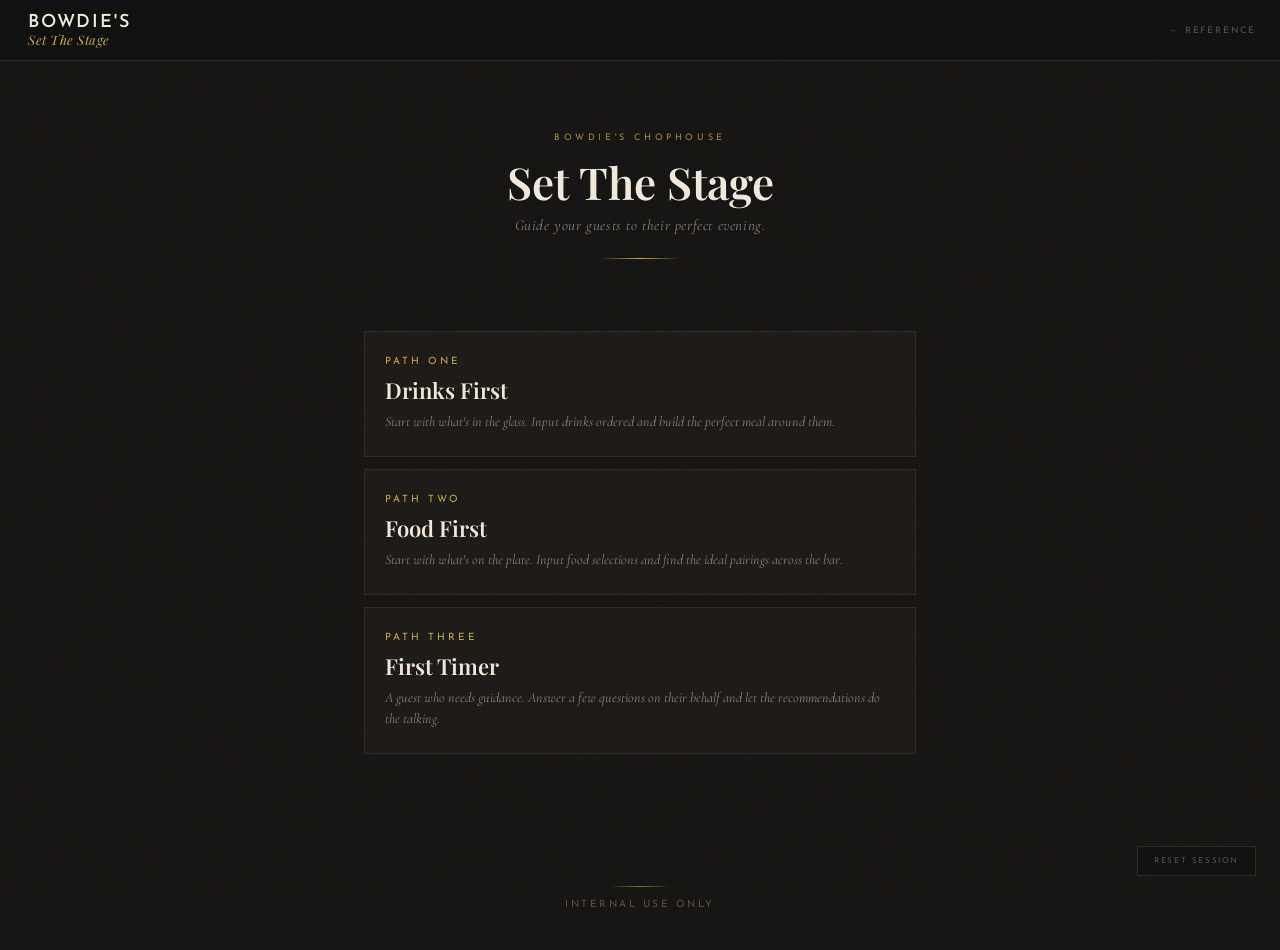
==== set-the-stage.html @ 189f3fc9 "addressing some small bugs" ====
<!DOCTYPE html>
<html lang="en">
<head>
<meta charset="UTF-8">
<meta name="viewport" content="width=device-width, initial-scale=1.0, maximum-scale=1.0, user-scalable=no">
<title>Set The Stage — Bowdie's Chophouse</title>
<link href="https://fonts.googleapis.com/css2?family=Playfair+Display:ital,wght@0,400;0,600;0,700;1,400;1,600&family=Cormorant+Garamond:ital,wght@0,300;0,400;0,500;1,300;1,400&family=Josefin+Sans:wght@300;400;600&display=swap" rel="stylesheet">
<style>
*{margin:0;padding:0;box-sizing:border-box;-webkit-tap-highlight-color:transparent}
:root{
  --gold:#C9A84C;--gold-light:#E8C96A;--gold-dim:#8A6B2A;
  --charcoal:#111010;--surface:#171513;--surface-2:#1E1B18;--surface-3:#242018;
  --border:rgba(201,168,76,0.18);--border-soft:rgba(201,168,76,0.10);
  --text-primary:#F0E8D8;--text-muted:#8A8070;--text-dim:#5A5248;
  --tier-excellent:#C9A84C;--tier-strong:#7BA8C4;--tier-works:#7A9A8A;
}
html{background:#111010}
body{background:var(--surface);color:var(--text-primary);font-family:'Cormorant Garamond',serif;min-height:100vh;overflow-x:hidden}
body::before{content:'';position:fixed;inset:0;background-image:url("data:image/svg+xml,%3Csvg viewBox='0 0 256 256' xmlns='http://www.w3.org/2000/svg'%3E%3Cfilter id='noise'%3E%3CfeTurbulence type='fractalNoise' baseFrequency='0.9' numOctaves='4' stitchTiles='stitch'/%3E%3C/filter%3E%3Crect width='100%25' height='100%25' filter='url(%23noise)' opacity='0.04'/%3E%3C/svg%3E");pointer-events:none;z-index:999;opacity:0.4}

/* TOP BAR */
#top-bar{position:sticky;top:0;z-index:200;background:var(--charcoal);border-bottom:1px solid var(--border);padding:14px 24px 14px 28px;display:flex;align-items:center;justify-content:space-between}
.top-bar-logo{display:inline-block;text-align:left;line-height:1}
.top-bar-wordmark{display:block;font-family:'Josefin Sans',sans-serif;font-size:18px;font-weight:600;letter-spacing:0.1em;text-transform:uppercase;color:var(--text-primary);line-height:1}
.top-bar-section{display:block;font-family:'Playfair Display',serif;font-style:italic;font-size:13px;color:var(--gold);letter-spacing:0.04em;margin-top:1px}
#btn-back{font-family:'Josefin Sans',sans-serif;font-size:9px;letter-spacing:0.2em;text-transform:uppercase;color:var(--text-dim);background:transparent;border:none;cursor:pointer;padding:4px 0;transition:color 0.2s}
#btn-back:hover{color:var(--text-muted)}

/* SCREENS */
.screen{display:none;padding:32px 24px 80px;max-width:600px;margin:0 auto}
.screen.active{display:block;animation:fadeUp 0.3s ease}
@keyframes fadeUp{from{opacity:0;transform:translateY(8px)}to{opacity:1;transform:translateY(0)}}

/* PATH SELECT */
.stage-header{text-align:center;padding:40px 0 32px}
.stage-eyebrow{font-family:'Josefin Sans',sans-serif;font-size:9px;letter-spacing:0.4em;text-transform:uppercase;color:var(--gold);opacity:0.8;margin-bottom:16px}
.stage-title{font-family:'Playfair Display',serif;font-size:clamp(28px,7vw,44px);font-weight:600;color:var(--text-primary);line-height:1.1}
.stage-sub{font-family:'Cormorant Garamond',serif;font-style:italic;font-size:15px;color:var(--text-muted);margin-top:10px;letter-spacing:0.04em}
.stage-divider{width:80px;height:1px;background:linear-gradient(90deg,transparent,var(--gold),transparent);margin:24px auto 0}
.path-cards{display:flex;flex-direction:column;gap:12px;margin-top:40px}
.path-card{background:var(--surface-2);border:1px solid var(--border-soft);padding:24px 20px;cursor:pointer;transition:all 0.25s ease;position:relative;overflow:hidden}
.path-card::before{content:'';position:absolute;top:0;left:0;right:0;height:1px;background:linear-gradient(90deg,transparent,var(--gold),transparent);opacity:0;transition:opacity 0.25s}
.path-card:hover,.path-card:active{background:var(--surface-3);border-color:var(--border)}
.path-card:hover::before{opacity:1}
.path-label{font-family:'Josefin Sans',sans-serif;font-size:10px;letter-spacing:0.3em;text-transform:uppercase;color:var(--gold);margin-bottom:8px}
.path-name{font-family:'Playfair Display',serif;font-size:22px;font-weight:600;color:var(--text-primary);margin-bottom:6px}
.path-desc{font-family:'Cormorant Garamond',serif;font-style:italic;font-size:14px;color:var(--text-muted);line-height:1.5}

/* SECTION HEADING */
.section-heading{font-family:'Josefin Sans',sans-serif;font-size:9px;letter-spacing:0.35em;text-transform:uppercase;color:var(--gold);margin-bottom:20px;padding-bottom:12px;border-bottom:1px solid var(--border-soft)}

/* GUEST SETUP */
.guest-count-row{display:flex;align-items:center;gap:16px;margin-bottom:32px}
.guest-count-label{font-family:'Cormorant Garamond',serif;font-size:18px;color:var(--text-muted);flex:1}
.count-controls{display:flex;align-items:center;gap:12px}
.count-btn{width:36px;height:36px;border:1px solid var(--border);background:transparent;color:var(--gold);font-family:'Josefin Sans',sans-serif;font-size:18px;cursor:pointer;display:flex;align-items:center;justify-content:center;transition:all 0.2s}
.count-btn:hover{background:rgba(201,168,76,0.08)}
.count-display{font-family:'Playfair Display',serif;font-size:28px;color:var(--text-primary);min-width:32px;text-align:center}

/* BUTTONS */
.btn-primary{width:100%;padding:18px;background:transparent;border:1px solid var(--gold-dim);color:var(--gold);font-family:'Josefin Sans',sans-serif;font-size:10px;letter-spacing:0.3em;text-transform:uppercase;cursor:pointer;transition:all 0.25s;margin-top:8px;border-radius:0}
.btn-primary:hover{background:rgba(201,168,76,0.08);border-color:var(--gold)}
.btn-secondary{width:100%;padding:14px;background:transparent;border:1px solid var(--border-soft);color:var(--text-dim);font-family:'Josefin Sans',sans-serif;font-size:9px;letter-spacing:0.25em;text-transform:uppercase;cursor:pointer;transition:all 0.25s;margin-top:8px;border-radius:0}
.btn-secondary:hover{border-color:var(--border);color:var(--text-muted)}

/* GUEST TABS */
#guest-tab-bar{display:none;position:sticky;top:57px;z-index:100;background:var(--surface);border-bottom:1px solid var(--border-soft);overflow-x:auto;-webkit-overflow-scrolling:touch;scrollbar-width:none}
#guest-tab-bar::-webkit-scrollbar{display:none}
#guest-tab-bar.visible{display:flex}
.guest-tab-inner{display:flex;gap:0;padding:0 8px;min-width:max-content;width:100%}
.guest-tab{font-family:'Josefin Sans',sans-serif;font-size:9px;letter-spacing:0.2em;text-transform:uppercase;color:var(--text-dim);padding:12px 16px;background:transparent;border:none;border-bottom:2px solid transparent;cursor:pointer;transition:all 0.2s;white-space:nowrap}
.guest-tab.active{color:var(--gold);border-bottom-color:var(--gold)}
.guest-tab.has-items{color:var(--text-muted)}
.guest-tab.active.has-items{color:var(--gold)}
.table-tab{font-family:'Josefin Sans',sans-serif;font-size:9px;letter-spacing:0.2em;text-transform:uppercase;color:var(--text-dim);padding:12px 16px;background:transparent;border:none;border-bottom:2px solid transparent;border-left:1px solid var(--border-soft);cursor:pointer;transition:all 0.2s;margin-left:auto}
.table-tab.active{color:var(--gold);border-bottom-color:var(--gold)}

/* SEARCH */
.search-wrap{position:relative;margin-bottom:12px}
.search-input{width:100%;background:var(--surface-2);border:1px solid var(--border-soft);color:var(--text-primary);font-family:'Cormorant Garamond',serif;font-size:17px;padding:14px 16px;outline:none;transition:border-color 0.2s;border-radius:0;-webkit-appearance:none;appearance:none}
.search-input::placeholder{color:var(--text-dim)}
.search-input:focus{border-color:var(--gold-dim)}
.search-results{position:absolute;top:100%;left:0;right:0;background:var(--surface-3);border:1px solid var(--border);border-top:none;max-height:260px;overflow-y:auto;z-index:150;display:none}
.search-results.visible{display:block}
.search-result-item{padding:12px 16px;cursor:pointer;border-bottom:1px solid var(--border-soft);transition:background 0.15s;display:flex;align-items:center;justify-content:space-between;gap:12px}
.search-result-item:hover{background:var(--surface-2)}
.search-result-item:last-child{border-bottom:none}
.result-name{font-family:'Cormorant Garamond',serif;font-size:16px;color:var(--text-primary)}
.result-cat{font-family:'Josefin Sans',sans-serif;font-size:8px;letter-spacing:0.2em;text-transform:uppercase;color:var(--text-dim);flex-shrink:0}

/* SELECTED CHIPS */
.selected-section{margin-bottom:20px}
.selected-section-label{font-family:'Josefin Sans',sans-serif;font-size:8.5px;letter-spacing:0.3em;text-transform:uppercase;color:var(--text-dim);margin-bottom:10px}
.selected-chips{display:flex;flex-wrap:wrap;gap:6px}
.chip{font-family:'Josefin Sans',sans-serif;font-size:8.5px;letter-spacing:0.12em;text-transform:uppercase;color:var(--text-muted);background:rgba(255,255,255,0.04);border:1px solid var(--border);padding:5px 10px 5px 12px;display:flex;align-items:center;gap:8px}
.chip-remove{color:var(--text-dim);cursor:pointer;font-size:14px;line-height:1;transition:color 0.15s;background:none;border:none;padding:0;font-family:inherit}
.chip-remove:hover{color:var(--gold)}
.empty-state{font-family:'Cormorant Garamond',serif;font-style:italic;font-size:15px;color:var(--text-dim);text-align:center;padding:32px 0}

/* SPECIALS MODAL */
#specials-modal{display:none;position:fixed;inset:0;background:rgba(17,16,16,0.85);z-index:500;align-items:flex-end;justify-content:center}
#specials-modal.open{display:flex}
.modal-sheet{background:var(--surface-2);border-top:1px solid var(--border);width:100%;max-width:600px;padding:32px 24px 48px;animation:slideUp 0.3s ease}
@keyframes slideUp{from{transform:translateY(20px);opacity:0}to{transform:translateY(0);opacity:1}}
.modal-title{font-family:'Playfair Display',serif;font-size:20px;font-weight:600;color:var(--text-primary);margin-bottom:4px}
.modal-sub{font-family:'Cormorant Garamond',serif;font-style:italic;font-size:14px;color:var(--text-muted);margin-bottom:24px}
.modal-field{margin-bottom:16px}
.modal-label{font-family:'Josefin Sans',sans-serif;font-size:8.5px;letter-spacing:0.3em;text-transform:uppercase;color:var(--gold);margin-bottom:8px;display:block}
.modal-input{width:100%;background:var(--surface-3);border:1px solid var(--border-soft);color:var(--text-primary);font-family:'Cormorant Garamond',serif;font-size:17px;padding:12px 14px;outline:none;border-radius:0;-webkit-appearance:none;appearance:none;transition:border-color 0.2s}
.modal-input:focus{border-color:var(--gold-dim)}
.tag-picker{display:flex;flex-wrap:wrap;gap:6px}
.tag-pick{font-family:'Josefin Sans',sans-serif;font-size:8px;letter-spacing:0.15em;text-transform:uppercase;color:var(--text-dim);background:rgba(255,255,255,0.03);border:1px solid rgba(255,255,255,0.07);padding:5px 10px;cursor:pointer;transition:all 0.15s;-webkit-appearance:none;appearance:none;border-radius:0}
.tag-pick.selected{color:var(--gold);border-color:var(--gold-dim);background:rgba(201,168,76,0.08)}
.modal-actions{display:flex;gap:10px;margin-top:24px}
.modal-btn{flex:1;padding:14px;background:transparent;font-family:'Josefin Sans',sans-serif;font-size:9px;letter-spacing:0.25em;text-transform:uppercase;cursor:pointer;transition:all 0.2s;border-radius:0}
.modal-btn-confirm{border:1px solid var(--gold-dim);color:var(--gold)}
.modal-btn-confirm:hover{background:rgba(201,168,76,0.08);border-color:var(--gold)}
.modal-btn-cancel{border:1px solid var(--border-soft);color:var(--text-dim)}
.modal-btn-cancel:hover{border-color:var(--border);color:var(--text-muted)}

/* VARIABLE PROMPT */
.variable-prompt{background:var(--surface-2);border:1px solid var(--border-soft);border-left:2px solid var(--gold-dim);padding:16px;margin-bottom:16px;display:none}
.variable-prompt.visible{display:block}
.variable-prompt-label{font-family:'Josefin Sans',sans-serif;font-size:8.5px;letter-spacing:0.3em;text-transform:uppercase;color:var(--gold);margin-bottom:8px}
.variable-input{width:100%;background:transparent;border:none;border-bottom:1px solid var(--border);color:var(--text-primary);font-family:'Cormorant Garamond',serif;font-size:16px;padding:6px 0;outline:none}
.variable-input::placeholder{color:var(--text-dim)}

/* RECOMMENDATIONS */
#recs-panel{margin-top:28px}
.recs-heading{font-family:'Josefin Sans',sans-serif;font-size:9px;letter-spacing:0.35em;text-transform:uppercase;color:var(--gold);margin-bottom:12px;padding-bottom:12px;border-bottom:1px solid var(--border-soft);display:flex;align-items:center;justify-content:space-between}
.recs-count{color:var(--text-dim);font-size:8px}
.rec-category-group{margin-bottom:20px}
.rec-cat-label{font-family:'Josefin Sans',sans-serif;font-size:8px;letter-spacing:0.3em;text-transform:uppercase;color:var(--text-dim);margin-bottom:8px}
.rec-item{display:flex;align-items:center;gap:12px;padding:12px 0;border-bottom:1px solid rgba(255,255,255,0.04);cursor:pointer;transition:background 0.15s;border-radius:0;background:none;width:100%;text-align:left}
.rec-item:last-child{border-bottom:none}
.rec-item:hover{background:rgba(255,255,255,0.02)}
.rec-item.selected-rec{background:rgba(201,168,76,0.06)}
.rec-item.selected-rec .rec-name{color:var(--gold-light)}
.tier-pip{width:6px;height:6px;border-radius:50%;flex-shrink:0}
.tier-pip.excellent{background:var(--tier-excellent)}
.tier-pip.strong{background:var(--tier-strong)}
.tier-pip.works{background:var(--tier-works)}
.rec-info{flex:1;min-width:0}
.rec-name{font-family:'Cormorant Garamond',serif;font-size:17px;color:var(--text-primary);line-height:1.2;transition:color 0.2s}
.rec-meta{font-family:'Josefin Sans',sans-serif;font-size:8px;letter-spacing:0.15em;text-transform:uppercase;color:var(--text-dim);margin-top:3px}
.tier-badge{font-family:'Josefin Sans',sans-serif;font-size:7.5px;letter-spacing:0.2em;text-transform:uppercase;padding:3px 8px;border-radius:1px;flex-shrink:0}
.tier-badge.excellent{color:var(--tier-excellent);border:1px solid rgba(201,168,76,0.3)}
.tier-badge.strong{color:var(--tier-strong);border:1px solid rgba(123,168,196,0.3)}
.tier-badge.works{color:var(--tier-works);border:1px solid rgba(122,154,138,0.3)}

/* LEGEND */
.legend{display:flex;gap:16px;margin-bottom:16px;flex-wrap:wrap}
.legend-item{display:flex;align-items:center;gap:6px;font-family:'Josefin Sans',sans-serif;font-size:8px;letter-spacing:0.15em;text-transform:uppercase;color:var(--text-dim)}

/* ADD SPECIAL */
.add-special-btn{width:100%;padding:12px;background:transparent;border:1px dashed rgba(201,168,76,0.2);color:var(--text-dim);font-family:'Josefin Sans',sans-serif;font-size:8.5px;letter-spacing:0.25em;text-transform:uppercase;cursor:pointer;transition:all 0.2s;margin-bottom:16px}
.add-special-btn:hover{border-color:var(--gold-dim);color:var(--gold)}

/* TABLE VIEW */
.table-view-guest{margin-bottom:20px;background:var(--surface-2);border:1px solid var(--border-soft);padding:16px}
.table-guest-label{font-family:'Josefin Sans',sans-serif;font-size:9px;letter-spacing:0.3em;text-transform:uppercase;color:var(--gold);margin-bottom:10px}
.table-item-list{display:flex;flex-wrap:wrap;gap:6px}
.table-item-chip{font-family:'Cormorant Garamond',serif;font-size:13px;color:var(--text-muted);background:rgba(255,255,255,0.03);border:1px solid rgba(255,255,255,0.06);padding:3px 10px}
.table-empty{font-family:'Cormorant Garamond',serif;font-style:italic;font-size:14px;color:var(--text-dim)}
.table-recs-divider{font-family:'Josefin Sans',sans-serif;font-size:8.5px;letter-spacing:0.35em;text-transform:uppercase;color:var(--gold);margin:28px 0 16px;padding-bottom:12px;border-bottom:1px solid var(--border-soft)}

/* FIRST TIMER */
.ft-depth-picker{display:flex;gap:10px;margin-bottom:28px}
.ft-depth-btn{flex:1;padding:16px;background:transparent;border:1px solid var(--border-soft);color:var(--text-muted);font-family:'Josefin Sans',sans-serif;font-size:9px;letter-spacing:0.2em;text-transform:uppercase;cursor:pointer;transition:all 0.2s;border-radius:0}
.ft-depth-btn.active{border-color:var(--gold-dim);color:var(--gold);background:rgba(201,168,76,0.06)}
.ft-question{margin-bottom:24px;animation:fadeUp 0.25s ease}
.ft-question-label{font-family:'Playfair Display',serif;font-style:italic;font-size:18px;color:var(--text-primary);margin-bottom:14px;line-height:1.4}
.ft-options{display:flex;flex-direction:column;gap:8px}
.ft-option{padding:14px 16px;background:var(--surface-2);border:1px solid var(--border-soft);color:var(--text-muted);font-family:'Cormorant Garamond',serif;font-size:16px;cursor:pointer;transition:all 0.2s;text-align:left;border-radius:0;-webkit-appearance:none;appearance:none;width:100%}
.ft-option:hover{border-color:var(--border);color:var(--text-primary)}
.ft-option.selected{border-color:var(--gold-dim);color:var(--gold);background:rgba(201,168,76,0.06)}
.ft-progress{display:flex;gap:4px;margin-bottom:24px}
.ft-progress-pip{height:2px;flex:1;background:var(--border-soft);transition:background 0.3s}
.ft-progress-pip.done{background:var(--gold-dim)}
.ft-progress-pip.active{background:var(--gold)}
.ft-nav{display:flex;gap:10px;margin-top:20px}

/* RESET */
.session-reset{position:fixed;bottom:24px;right:24px;padding:10px 16px;background:var(--charcoal);border:1px solid var(--border);color:var(--text-dim);font-family:'Josefin Sans',sans-serif;font-size:8px;letter-spacing:0.2em;text-transform:uppercase;cursor:pointer;z-index:300;transition:all 0.2s}
.session-reset:hover{color:var(--text-muted)}

/* FOOTER */
footer{text-align:center;padding:40px;background:var(--surface)}
footer p{font-family:'Josefin Sans',sans-serif;font-size:10px;letter-spacing:0.25em;text-transform:uppercase;color:var(--text-dim)}
.footer-divider{width:60px;height:1px;background:linear-gradient(90deg,transparent,var(--gold-dim),transparent);margin:12px auto}
</style>
</head>
<body>

<div id="top-bar">
  <div class="top-bar-logo">
    <span class="top-bar-wordmark">Bowdie's</span>
    <span class="top-bar-section">Set The Stage</span>
  </div>
  <button id="btn-back" onclick="goBack()">← Reference</button>
</div>

<div id="guest-tab-bar">
  <div class="guest-tab-inner" id="guest-tabs-inner"></div>
</div>

<!-- SCREEN 0: PATH SELECT -->
<div id="screen-path" class="screen active">
  <div class="stage-header">
    <div class="stage-eyebrow">Bowdie's Chophouse</div>
    <div class="stage-title">Set The Stage</div>
    <p class="stage-sub">Guide your guests to their perfect evening.</p>
    <div class="stage-divider"></div>
  </div>
  <div class="path-cards">
    <div class="path-card" onclick="selectPath('drinks')">
      <div class="path-label">Path One</div>
      <div class="path-name">Drinks First</div>
      <div class="path-desc">Start with what's in the glass. Input drinks ordered and build the perfect meal around them.</div>
    </div>
    <div class="path-card" onclick="selectPath('food')">
      <div class="path-label">Path Two</div>
      <div class="path-name">Food First</div>
      <div class="path-desc">Start with what's on the plate. Input food selections and find the ideal pairings across the bar.</div>
    </div>
    <div class="path-card" onclick="selectPath('firsttimer')">
      <div class="path-label">Path Three</div>
      <div class="path-name">First Timer</div>
      <div class="path-desc">A guest who needs guidance. Answer a few questions on their behalf and let the recommendations do the talking.</div>
    </div>
  </div>
</div>

<!-- SCREEN 1: GUEST SETUP -->
<div id="screen-setup" class="screen">
  <div class="section-heading">Table Setup</div>
  <div class="guest-count-row">
    <div class="guest-count-label">How many guests at this table?</div>
    <div class="count-controls">
      <button class="count-btn" onclick="adjustGuests(-1)">−</button>
      <div class="count-display" id="guest-count-display">1</div>
      <button class="count-btn" onclick="adjustGuests(1)">+</button>
    </div>
  </div>
  <button class="btn-primary" onclick="confirmSetup()">Begin Session</button>
  <button class="btn-secondary" onclick="showScreen('screen-path')">← Back</button>
</div>

<!-- SCREEN 2: SESSION -->
<div id="screen-session" class="screen">
  <div class="section-heading" id="session-heading">Add to Order</div>

  <div class="search-wrap">
    <input type="text" class="search-input" id="main-search"
           placeholder="Search menu items…"
           autocomplete="off" autocorrect="off" spellcheck="false"
           oninput="handleSearch(this.value)">
    <div class="search-results" id="search-results"></div>
  </div>

  <button class="add-special-btn" onclick="openSpecialsModal()">+ Add Today's Special</button>

  <div class="variable-prompt" id="variable-prompt">
    <div class="variable-prompt-label" id="variable-prompt-label">Today's Preparation</div>
    <input type="text" class="variable-input" id="variable-input"
           placeholder="Describe the preparation…"
           oninput="handleVariableInput(this.value)">
  </div>

  <div id="selected-display"></div>

  <div id="recs-panel">
    <div class="empty-state" id="recs-empty">Add items above to see pairing recommendations.</div>
    <div id="recs-content"></div>
  </div>
</div>

<!-- SCREEN 3: TABLE VIEW -->
<div id="screen-table" class="screen">
  <div class="section-heading">Full Table View</div>
  <div id="table-guest-list"></div>
  <div class="table-recs-divider">Table-Level Recommendations</div>
  <div class="legend">
    <div class="legend-item"><div class="tier-pip excellent"></div> Excellent</div>
    <div class="legend-item"><div class="tier-pip strong"></div> Strong</div>
    <div class="legend-item"><div class="tier-pip works"></div> Works</div>
  </div>
  <div id="table-recs-content"></div>
</div>

<!-- SCREEN 4: FIRST TIMER -->
<div id="screen-firsttimer" class="screen">
  <div class="section-heading">First Timer — Guest Profile</div>
  <div class="ft-depth-picker">
    <button class="ft-depth-btn active" id="ft-short-btn" onclick="setFTDepth('short')">Quick (3–4 Questions)</button>
    <button class="ft-depth-btn" id="ft-deep-btn" onclick="setFTDepth('deep')">In-Depth (6–10 Questions)</button>
  </div>
  <div class="ft-progress" id="ft-progress"></div>
  <div id="ft-question-area"></div>
  <div class="ft-nav">
    <button class="btn-secondary" id="ft-prev-btn" onclick="ftPrev()" style="display:none">← Previous</button>
    <button class="btn-primary" id="ft-next-btn" onclick="ftNext()">Next →</button>
  </div>
  <div id="ft-recs-area" style="margin-top:32px;display:none">
    <div class="recs-heading">Recommendations<span class="recs-count" id="ft-recs-count"></span></div>
    <div class="legend">
      <div class="legend-item"><div class="tier-pip excellent"></div> Excellent</div>
      <div class="legend-item"><div class="tier-pip strong"></div> Strong</div>
      <div class="legend-item"><div class="tier-pip works"></div> Works</div>
    </div>
    <div id="ft-recs-content"></div>
  </div>
</div>

<!-- SPECIALS MODAL -->
<div id="specials-modal">
  <div class="modal-sheet">
    <div class="modal-title">Add Today's Special</div>
    <div class="modal-sub">Name it and tag the profile — the engine handles the rest.</div>
    <div class="modal-field">
      <label class="modal-label">Item Name</label>
      <input type="text" class="modal-input" id="special-name" placeholder="e.g. Pan-Seared Halibut" autocomplete="off">
    </div>
    <div class="modal-field">
      <label class="modal-label">Category</label>
      <select class="modal-input" id="special-category" style="cursor:pointer">
        <option value="starter">Starter</option>
        <option value="soup-salad">Soup / Salad</option>
        <option value="steak">Steak</option>
        <option value="main">Main</option>
        <option value="side">Side</option>
        <option value="dessert">Dessert</option>
        <option value="cocktail">Cocktail</option>
        <option value="wine-red">Wine — Red</option>
        <option value="wine-white">Wine — White</option>
        <option value="wine-sparkling">Wine — Sparkling</option>
        <option value="wine-dessert">Wine — Dessert</option>
        <option value="bourbon">Bourbon</option>
        <option value="scotch">Scotch</option>
        <option value="tequila">Tequila</option>
        <option value="vodka">Vodka</option>
        <option value="gin">Gin</option>
        <option value="rum">Rum</option>
      </select>
    </div>
    <div class="modal-field">
      <label class="modal-label">Flavor Profile — Select All That Apply</label>
      <div class="tag-picker" id="special-tags"></div>
    </div>
    <div class="modal-actions">
      <button class="modal-btn modal-btn-cancel" onclick="closeSpecialsModal()">Cancel</button>
      <button class="modal-btn modal-btn-confirm" onclick="confirmSpecial()">Add to Order</button>
    </div>
  </div>
</div>

<button class="session-reset" onclick="confirmReset()">Reset Session</button>

<footer>
  <div class="footer-divider"></div>
  <p>Internal use only</p>
</footer>

<script src="pairing-map.js?v=2"></script>
<script>
// ── STATE ──────────────────────────────────────────────────────────────────
const state={path:null,guestCount:1,activeGuest:0,activeView:'guest',guests:[],specials:[],ftDepth:'short',ftAnswers:[],ftCurrentQ:0};

function saveState(){try{localStorage.setItem('sts_session',JSON.stringify(state))}catch(e){}}
function loadState(){try{const s=localStorage.getItem('sts_session');if(s){Object.assign(state,JSON.parse(s));return true}}catch(e){}return false}

function goBack(){saveState();window.location.href='index.html'}
function showScreen(id){document.querySelectorAll('.screen').forEach(s=>s.classList.remove('active'));document.getElementById(id).classList.add('active');window.scrollTo(0,0)}

function selectPath(path){
  state.path=path;
  if(path==='firsttimer'){showScreen('screen-firsttimer');initFirstTimer()}
  else{showScreen('screen-setup')}
}

function adjustGuests(d){state.guestCount=Math.max(1,Math.min(12,state.guestCount+d));document.getElementById('guest-count-display').textContent=state.guestCount}

function confirmSetup(){
  state.guests=[];
  for(let i=0;i<state.guestCount;i++) state.guests.push({selections:[]});
  state.activeGuest=0;state.activeView='guest';
  buildGuestTabs();
  document.getElementById('guest-tab-bar').classList.add('visible');
  showScreen('screen-session');
  updateSessionHeading();renderSelected();renderRecs();saveState();
}

function buildGuestTabs(){
  const inner=document.getElementById('guest-tabs-inner');
  inner.innerHTML='';
  for(let i=0;i<state.guestCount;i++){
    const btn=document.createElement('button');
    btn.className='guest-tab'+(i===state.activeGuest?' active':'');
    if(state.guests[i]&&state.guests[i].selections.length>0) btn.classList.add('has-items');
    btn.textContent='Guest '+(i+1);
    btn.onclick=()=>switchGuest(i);
    inner.appendChild(btn);
  }
  const tb=document.createElement('button');
  tb.className='table-tab'+(state.activeView==='table'?' active':'');
  tb.textContent='Full Table';
  tb.onclick=()=>switchToTable();
  inner.appendChild(tb);
}

function switchGuest(i){state.activeGuest=i;state.activeView='guest';buildGuestTabs();showScreen('screen-session');updateSessionHeading();renderSelected();renderRecs()}
function switchToTable(){state.activeView='table';buildGuestTabs();showScreen('screen-table');renderTableView()}
function updateSessionHeading(){document.getElementById('session-heading').textContent='Guest '+(state.activeGuest+1)+' — Add Items'}

// ── SEARCH ──────────────────────────────────────────────────────────────────
function getAllItems(){
  const items=[];
  for(const e of PAIRING_MAP){
    if(e.spiritCluster){
      items.push({name:e.name,category:e.category,variable:false,spiritCluster:true});
      if(e.members) for(const m of e.members) items.push({name:m,category:e.category,variable:false,parentCluster:e.name});
    } else {
      items.push({name:e.name,category:e.category,variable:e.variable||false});
    }
  }
  for(const s of state.specials) items.push({name:s.name,category:s.category,variable:false,special:true});
  return items;
}

function getCategoryForDisplay(cat){
  const m={'steak':'Prime','starter':'Starter','soup-salad':'Soup / Salad','main':'Main','side':'Side','dessert':'Dessert','cocktail':'Cocktail','wine-sparkling':'Sparkling','wine-white':'White Wine','wine-red':'Red Wine','wine-dessert':'Dessert Wine','bourbon':'Bourbon','rye':'Rye','scotch':'Scotch','irish':'Irish','japanese':'Japanese','canadian':'Canadian','tequila':'Tequila','mezcal':'Mezcal','vodka':'Vodka','gin':'Gin','rum':'Rum','cognac':'Cognac','liqueur':'Liqueur','singlemalt':'Single Malt'};
  return m[cat]||cat;
}

let searchDebounce=null;
function handleSearch(val){
  clearTimeout(searchDebounce);
  searchDebounce=setTimeout(()=>{
    const results=document.getElementById('search-results');
    if(!val||val.trim().length<1){results.classList.remove('visible');return}
    const q=val.toLowerCase();
    const matches=getAllItems().filter(i=>i.name.toLowerCase().includes(q)).slice(0,20);
    if(!matches.length){results.classList.remove('visible');return}
    results.innerHTML='';
    for(const item of matches){
      const div=document.createElement('div');
      div.className='search-result-item';
      div.innerHTML='<span class="result-name">'+item.name+'</span><span class="result-cat">'+getCategoryForDisplay(item.category)+'</span>';
      div.onclick=()=>selectItem(item.name,item.category,item.variable);
      results.appendChild(div);
    }
    results.classList.add('visible');
  },80);
}

document.addEventListener('click',e=>{
  if(!e.target.closest('.search-wrap')) document.getElementById('search-results').classList.remove('visible');
  const removeBtn=e.target.closest('[data-remove]');
  if(removeBtn){ removeItem(decodeURIComponent(removeBtn.dataset.remove)); return; }
  const addBtn=e.target.closest('[data-add]');
  if(addBtn){ addRecToOrder(decodeURIComponent(addBtn.dataset.add),addBtn.dataset.cat); return; }
  const ftBtn=e.target.closest('[data-ftval]');
  if(ftBtn){ selectFTAnswer(ftBtn.dataset.ftval,ftBtn); return; }
});

function selectItem(name,category,isVariable){
  const guest=state.guests[state.activeGuest];
  if(!guest.selections.find(s=>s.name===name)) guest.selections.push({name,category});
  document.getElementById('main-search').value='';
  document.getElementById('search-results').classList.remove('visible');
  if(isVariable){
    const entry=PAIRING_MAP.find(e=>e.name===name);
    if(entry&&entry.variablePrompt){
      document.getElementById('variable-prompt-label').textContent=entry.variablePrompt;
      document.getElementById('variable-prompt').classList.add('visible');
      document.getElementById('variable-input').dataset.item=name;
      document.getElementById('variable-input').value='';
    }
  }
  buildGuestTabs();renderSelected();renderRecs();saveState();
}

function handleVariableInput(val){
  const itemName=document.getElementById('variable-input').dataset.item;
  const guest=state.guests[state.activeGuest];
  const sel=guest.selections.find(s=>s.name===itemName);
  if(sel) sel.variableNote=val;
}

function removeItem(name){
  const guest=state.guests[state.activeGuest];
  guest.selections=guest.selections.filter(s=>s.name!==name);
  buildGuestTabs();renderSelected();renderRecs();saveState();
}

// ── SELECTED DISPLAY ────────────────────────────────────────────────────────
const CATEGORY_ORDER=['steak','starter','soup-salad','main','side','dessert','cocktail','wine-sparkling','wine-white','wine-red','wine-dessert','bourbon','rye','scotch','irish','japanese','canadian','tequila','mezcal','vodka','gin','rum','cognac','liqueur','singlemalt'];

function renderSelected(){
  const guest=state.guests[state.activeGuest];
  const container=document.getElementById('selected-display');
  if(!guest.selections.length){container.innerHTML='<div class="empty-state" style="padding:16px 0">No items added yet.</div>';return}
  const groups={};
  for(const sel of guest.selections){const cat=sel.category||'other';if(!groups[cat])groups[cat]=[];groups[cat].push(sel)}
  let html='';
  for(const cat of CATEGORY_ORDER){
    if(!groups[cat]) continue;
    html+='<div class="selected-section"><div class="selected-section-label">'+getCategoryForDisplay(cat)+'</div><div class="selected-chips">';
    for(const sel of groups[cat]){
      html+='<div class="chip">'+sel.name+'<button class="chip-remove" data-remove="'+encodeURIComponent(sel.name)+'">×</button></div>';
    }
    html+='</div></div>';
  }
  container.innerHTML=html;
}

// ── RECOMMENDATIONS ─────────────────────────────────────────────────────────
function renderRecs(){
  const guest=state.guests[state.activeGuest];
  const selections=guest.selections.map(s=>s.name);
  const empty=document.getElementById('recs-empty');
  const content=document.getElementById('recs-content');
  if(!selections.length){empty.style.display='block';content.innerHTML='';return}
  empty.style.display='none';
  const recs=getRecommendations(selections);
  if(!recs.length){content.innerHTML='<div class="empty-state">No strong pairings found for this combination.</div>';return}
  const groups={};
  for(const rec of recs){if(!groups[rec.category])groups[rec.category]=[];groups[rec.category].push(rec)}
  let html='<div class="recs-heading">Pairings<span class="recs-count">'+recs.length+' suggestions</span></div>'
    +'<div class="legend"><div class="legend-item"><div class="tier-pip excellent"></div> Excellent</div>'
    +'<div class="legend-item"><div class="tier-pip strong"></div> Strong</div>'
    +'<div class="legend-item"><div class="tier-pip works"></div> Works</div></div>';
  for(const cat of CATEGORY_ORDER){
    if(!groups[cat]) continue;
    html+='<div class="rec-category-group"><div class="rec-cat-label">'+getCategoryForDisplay(cat)+'</div>';
    for(const rec of groups[cat]){
      const meta=[];
      if(rec.price) meta.push(rec.price);
      if(rec.offMenu) meta.push('Off Menu');
      if(rec.oos) meta.push('Currently Unavailable');
      const alreadySel=guest.selections.find(s=>s.name===rec.name);
      html+='<button class="rec-item'+(alreadySel?' selected-rec':'')+'" data-add="'+encodeURIComponent(rec.name)+'" data-cat="'+cat+'">'
        +'<div class="tier-pip '+rec.tier+'"></div>'
        +'<div class="rec-info"><div class="rec-name">'+rec.name+'</div>'
        +(meta.length?'<div class="rec-meta">'+meta.join(' · ')+'</div>':'')
        +'</div><div class="tier-badge '+rec.tier+'">'+rec.tier+'</div></button>';
    }
    html+='</div>';
  }
  content.innerHTML=html;
}

function addRecToOrder(name,category){selectItem(name,category,false)}

// ── TABLE VIEW ──────────────────────────────────────────────────────────────
function renderTableView(){
  const guestList=document.getElementById('table-guest-list');
  let html='';
  for(let i=0;i<state.guestCount;i++){
    const guest=state.guests[i];
    html+='<div class="table-view-guest"><div class="table-guest-label">Guest '+(i+1)+'</div>';
    if(!guest.selections.length){html+='<div class="table-empty">Nothing added yet.</div>'}
    else{html+='<div class="table-item-list">';for(const sel of guest.selections) html+='<div class="table-item-chip">'+sel.name+'</div>';html+='</div>'}
    html+='</div>';
  }
  guestList.innerHTML=html;

  const allSel=[];
  for(const g of state.guests) for(const s of g.selections) if(!allSel.includes(s.name)) allSel.push(s.name);
  const recsContent=document.getElementById('table-recs-content');
  if(!allSel.length){recsContent.innerHTML='<div class="empty-state">Add items to guests above to see table-level pairings.</div>';return}
  const recs=getRecommendations(allSel);
  if(!recs.length){recsContent.innerHTML='<div class="empty-state">No strong pairings for this table combination.</div>';return}
  const groups={};
  for(const rec of recs.slice(0,30)){if(!groups[rec.category])groups[rec.category]=[];groups[rec.category].push(rec)}
  let html2='';
  for(const cat of CATEGORY_ORDER){
    if(!groups[cat]) continue;
    html2+='<div class="rec-category-group"><div class="rec-cat-label">'+getCategoryForDisplay(cat)+'</div>';
    for(const rec of groups[cat]){
      const meta=[];if(rec.price)meta.push(rec.price);if(rec.offMenu)meta.push('Off Menu');
      html2+='<div class="rec-item"><div class="tier-pip '+rec.tier+'"></div>'
        +'<div class="rec-info"><div class="rec-name">'+rec.name+'</div>'
        +(meta.length?'<div class="rec-meta">'+meta.join(' · ')+'</div>':'')
        +'</div><div class="tier-badge '+rec.tier+'">'+rec.tier+'</div></div>';
    }
    html2+='</div>';
  }
  recsContent.innerHTML=html2;
}

// ── SPECIALS MODAL ──────────────────────────────────────────────────────────
const PROFILE_TAGS=['bold','light','rich','delicate','sweet','savory','smoky','earthy','fatty','citrus','herbal','floral','spice','umami','creamy','crisp','tannic','fruity','oak','approachable','fresh','indulgent'];

function openSpecialsModal(){
  const picker=document.getElementById('special-tags');
  picker.innerHTML='';
  for(const tag of PROFILE_TAGS){
    const btn=document.createElement('button');
    btn.className='tag-pick';btn.textContent=tag;
    btn.onclick=()=>btn.classList.toggle('selected');
    picker.appendChild(btn);
  }
  document.getElementById('special-name').value='';
  document.getElementById('specials-modal').classList.add('open');
}

function closeSpecialsModal(){document.getElementById('specials-modal').classList.remove('open')}

function confirmSpecial(){
  const name=document.getElementById('special-name').value.trim();
  if(!name){alert('Please enter a name for the special.');return}
  const category=document.getElementById('special-category').value;
  const tags=Array.from(document.querySelectorAll('.tag-pick.selected')).map(b=>b.textContent);
  const entry={name,category,profile:tags,excellent:[],strong:[],works:[],avoid:[],special:true};
  for(const e of PAIRING_MAP){
    if(e.variable||e.oos) continue;
    const overlap=e.profile.filter(p=>tags.includes(p)).length;
    if(overlap>=2) entry.excellent.push(e.name);
    else if(overlap===1) entry.strong.push(e.name);
  }
  PAIRING_MAP.push(entry);
  state.specials.push({name,category,profile:tags});
  selectItem(name,category,false);
  closeSpecialsModal();saveState();
}

// ── FIRST TIMER ─────────────────────────────────────────────────────────────
const FT_QUESTIONS_SHORT=[
  {q:"Is your guest drinking tonight?",key:'drinking',options:[
    {label:"Yes — open to everything",value:'drinkingYes'},
    {label:"Wine only",value:'drinkingWineOnly'},
    {label:"Cocktails only",value:'drinkingCocktailsOnly'},
    {label:"No — non-alcoholic evening",value:'drinkingNo'}
  ]},
  {q:"How do they typically take their protein?",key:'protein',options:[
    {label:"Rare to medium-rare — they want it red",value:'proteinRareMR'},
    {label:"Medium — right down the middle",value:'proteinMedium'},
    {label:"Medium-well to well — no pink",value:'proteinMWWell'},
    {label:"No red meat tonight",value:'proteinNoRed'}
  ]},
  {q:"How do they tend to eat and drink?",key:'style',options:[
    {label:"Bold and rich — the more the better",value:'boldAndRich'},
    {label:"Somewhere in the middle",value:'middle'},
    {label:"Light and fresh — clean flavors",value:'lightAndFresh'}
  ]},
  {q:"Any dietary restrictions or allergies to note?",key:'restrictions',options:[
    {label:"None",value:'none'},
    {label:"Dairy-free",value:'none'},
    {label:"Gluten-free",value:'none'},
    {label:"Shellfish allergy",value:'none'},
    {label:"Vegetarian / pescatarian",value:'proteinNoRed'}
  ]}
];

const FT_QUESTIONS_DEEP=[
  ...FT_QUESTIONS_SHORT,
  {q:"Do they gravitate toward sweet, savory, or both?",key:'flavor',options:[
    {label:"Mostly sweet",value:'sweetFlavor'},
    {label:"Mostly savory",value:'savoryFlavor'},
    {label:"Both — they appreciate the full spectrum",value:'bothFlavors'}
  ]},
  {q:"How familiar are they with wine?",key:'wine',options:[
    {label:"Knowledgeable — they know what they like",value:'wineExpert'},
    {label:"Curious — they'd appreciate a thoughtful recommendation",value:'wineGuided'},
    {label:"Not their focus tonight",value:'none'}
  ]},
  {q:"Are they celebrating something?",key:'occasion',options:[
    {label:"Yes — special occasion",value:'celebrating'},
    {label:"Just a great dinner",value:'none'}
  ]},
  {q:"What's their comfort level on spend tonight?",key:'budget',options:[
    {label:"Approachable — keep it reasonable",value:'budgetApproachable'},
    {label:"Mid-range — they're here to enjoy themselves",value:'budgetMid'},
    {label:"The sky's the limit",value:'budgetSky'}
  ]}
];

let ftQuestions=FT_QUESTIONS_SHORT;

function setFTDepth(depth){
  state.ftDepth=depth;state.ftAnswers=[];state.ftCurrentQ=0;
  ftQuestions=depth==='deep'?FT_QUESTIONS_DEEP:FT_QUESTIONS_SHORT;
  document.getElementById('ft-short-btn').classList.toggle('active',depth==='short');
  document.getElementById('ft-deep-btn').classList.toggle('active',depth==='deep');
  document.getElementById('ft-recs-area').style.display='none';
  initFirstTimer();
}

function initFirstTimer(){
  state.ftAnswers=[];state.ftCurrentQ=0;
  ftQuestions=state.ftDepth==='deep'?FT_QUESTIONS_DEEP:FT_QUESTIONS_SHORT;
  renderFTQuestion();
}

function renderFTQuestion(){
  const q=ftQuestions[state.ftCurrentQ];
  const total=ftQuestions.length;
  let pipHtml='';
  for(let i=0;i<total;i++){
    const cls=i<state.ftCurrentQ?'done':i===state.ftCurrentQ?'active':'';
    pipHtml+='<div class="ft-progress-pip '+cls+'"></div>';
  }
  document.getElementById('ft-progress').innerHTML=pipHtml;
  let html='<div class="ft-question"><div class="ft-question-label">'+q.q+'</div><div class="ft-options">';
  for(const opt of q.options){
    const sel=state.ftAnswers[state.ftCurrentQ]===opt.value;
    html+='<button class="ft-option'+(sel?' selected':'')+'" data-ftval="'+opt.value+'">'+opt.label+'</button>';
  }
  html+='</div></div>';
  document.getElementById('ft-question-area').innerHTML=html;
  document.getElementById('ft-prev-btn').style.display=state.ftCurrentQ>0?'block':'none';
  document.getElementById('ft-next-btn').textContent=state.ftCurrentQ===total-1?'See Recommendations':'Next →';
  document.getElementById('ft-next-btn').onclick=ftNext;
}

function selectFTAnswer(value,btn){
  state.ftAnswers[state.ftCurrentQ]=value;
  btn.closest('.ft-options').querySelectorAll('.ft-option').forEach(b=>b.classList.remove('selected'));
  btn.classList.add('selected');
}

// ── JS COMPLETION (ftNext, ftPrev, renderFTRecs, reset, restore, init) ──────
</script>
<script src="set-the-stage-completion.js?v=2"></script>
</body>
</html>
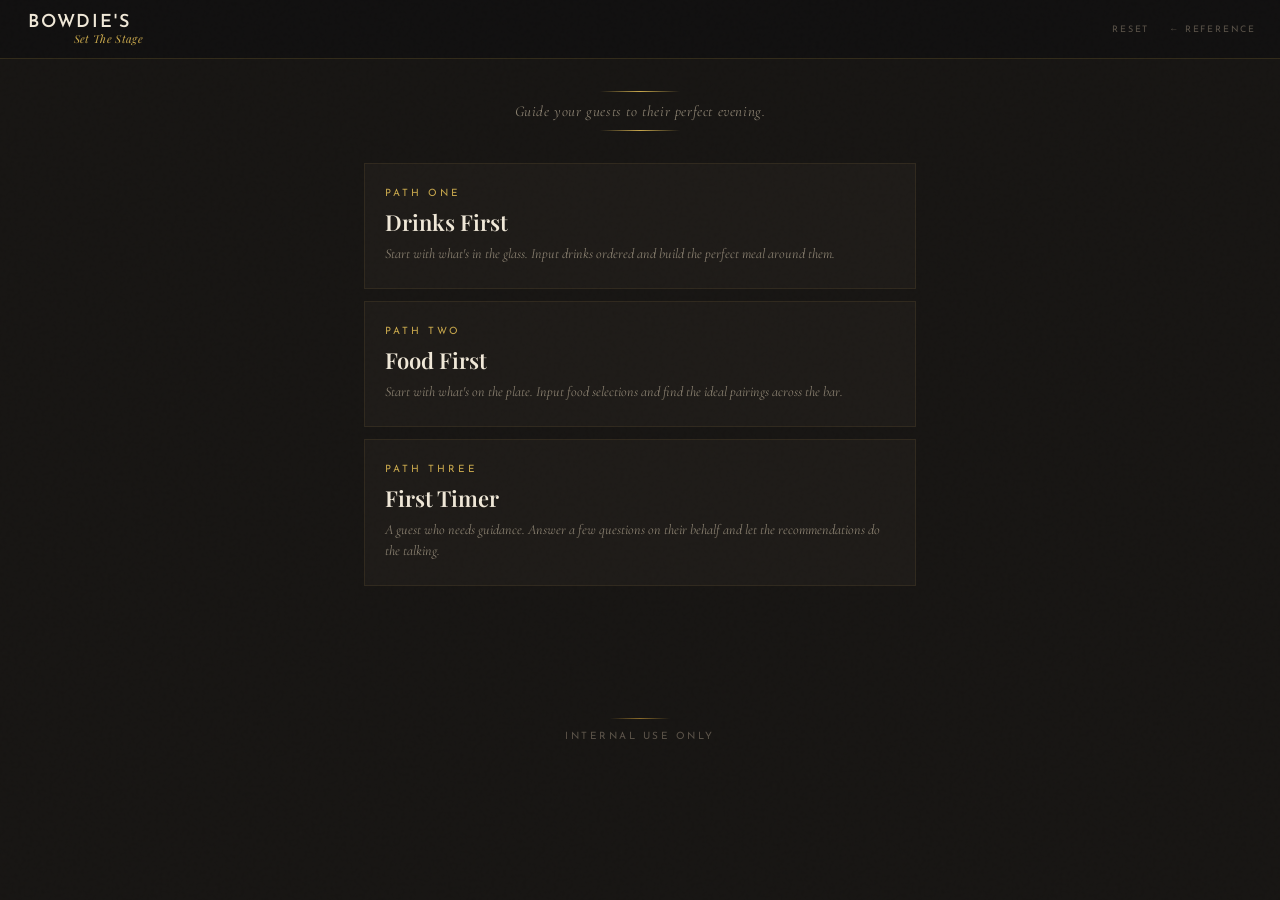
==== commit af98ec7f: "corrected style mismatch" ====
--- a/set-the-stage.html
+++ b/set-the-stage.html
@@ -22,23 +22,23 @@
 #top-bar{position:sticky;top:0;z-index:200;background:var(--charcoal);border-bottom:1px solid var(--border);padding:14px 24px 14px 28px;display:flex;align-items:center;justify-content:space-between}
 .top-bar-logo{display:inline-block;text-align:left;line-height:1}
 .top-bar-wordmark{display:block;font-family:'Josefin Sans',sans-serif;font-size:18px;font-weight:600;letter-spacing:0.1em;text-transform:uppercase;color:var(--text-primary);line-height:1}
-.top-bar-section{display:block;font-family:'Playfair Display',serif;font-style:italic;font-size:13px;color:var(--gold);letter-spacing:0.04em;margin-top:1px}
-#btn-back{font-family:'Josefin Sans',sans-serif;font-size:9px;letter-spacing:0.2em;text-transform:uppercase;color:var(--text-dim);background:transparent;border:none;cursor:pointer;padding:4px 0;transition:color 0.2s}
-#btn-back:hover{color:var(--text-muted)}
+.top-bar-section{display:block;font-family:'Playfair Display',serif;font-style:italic;font-size:11px;color:var(--gold);letter-spacing:0.03em;margin-top:1px}
+.top-bar-actions{display:flex;align-items:center;gap:20px}
+#btn-reset,#btn-back{font-family:'Josefin Sans',sans-serif;font-size:9px;letter-spacing:0.2em;text-transform:uppercase;color:var(--text-dim);background:transparent;border:none;cursor:pointer;padding:4px 0;transition:color 0.2s}
+#btn-reset:hover,#btn-back:hover{color:var(--text-muted)}
 
 /* SCREENS */
 .screen{display:none;padding:32px 24px 80px;max-width:600px;margin:0 auto}
+#screen-path{padding-top:8px}
 .screen.active{display:block;animation:fadeUp 0.3s ease}
 @keyframes fadeUp{from{opacity:0;transform:translateY(8px)}to{opacity:1;transform:translateY(0)}}
 
 /* PATH SELECT */
-.stage-header{text-align:center;padding:40px 0 32px}
-.stage-eyebrow{font-family:'Josefin Sans',sans-serif;font-size:9px;letter-spacing:0.4em;text-transform:uppercase;color:var(--gold);opacity:0.8;margin-bottom:16px}
-.stage-title{font-family:'Playfair Display',serif;font-size:clamp(28px,7vw,44px);font-weight:600;color:var(--text-primary);line-height:1.1}
+.stage-header{text-align:center;padding:0 0 12px}
 .stage-sub{font-family:'Cormorant Garamond',serif;font-style:italic;font-size:15px;color:var(--text-muted);margin-top:10px;letter-spacing:0.04em}
 .stage-divider{width:80px;height:1px;background:linear-gradient(90deg,transparent,var(--gold),transparent);margin:24px auto 0}
-.path-cards{display:flex;flex-direction:column;gap:12px;margin-top:40px}
-.path-card{background:var(--surface-2);border:1px solid var(--border-soft);padding:24px 20px;cursor:pointer;transition:all 0.25s ease;position:relative;overflow:hidden}
+.path-cards{display:flex;flex-direction:column;gap:12px;margin-top:20px}
+.path-card{background:var(--surface-2);border:1px solid var(--border-soft);padding:24px 20px;cursor:pointer;transition:all 0.25s;position:relative;overflow:hidden}
 .path-card::before{content:'';position:absolute;top:0;left:0;right:0;height:1px;background:linear-gradient(90deg,transparent,var(--gold),transparent);opacity:0;transition:opacity 0.25s}
 .path-card:hover,.path-card:active{background:var(--surface-3);border-color:var(--border)}
 .path-card:hover::before{opacity:1}
@@ -46,18 +46,14 @@
 .path-name{font-family:'Playfair Display',serif;font-size:22px;font-weight:600;color:var(--text-primary);margin-bottom:6px}
 .path-desc{font-family:'Cormorant Garamond',serif;font-style:italic;font-size:14px;color:var(--text-muted);line-height:1.5}
 
-/* SECTION HEADING */
+/* GUEST SETUP */
 .section-heading{font-family:'Josefin Sans',sans-serif;font-size:9px;letter-spacing:0.35em;text-transform:uppercase;color:var(--gold);margin-bottom:20px;padding-bottom:12px;border-bottom:1px solid var(--border-soft)}
-
-/* GUEST SETUP */
 .guest-count-row{display:flex;align-items:center;gap:16px;margin-bottom:32px}
 .guest-count-label{font-family:'Cormorant Garamond',serif;font-size:18px;color:var(--text-muted);flex:1}
 .count-controls{display:flex;align-items:center;gap:12px}
-.count-btn{width:36px;height:36px;border:1px solid var(--border);background:transparent;color:var(--gold);font-family:'Josefin Sans',sans-serif;font-size:18px;cursor:pointer;display:flex;align-items:center;justify-content:center;transition:all 0.2s}
+.count-btn{width:36px;height:36px;border:1px solid var(--border);background:transparent;color:var(--gold);font-size:18px;cursor:pointer;display:flex;align-items:center;justify-content:center;transition:all 0.2s}
 .count-btn:hover{background:rgba(201,168,76,0.08)}
 .count-display{font-family:'Playfair Display',serif;font-size:28px;color:var(--text-primary);min-width:32px;text-align:center}
-
-/* BUTTONS */
 .btn-primary{width:100%;padding:18px;background:transparent;border:1px solid var(--gold-dim);color:var(--gold);font-family:'Josefin Sans',sans-serif;font-size:10px;letter-spacing:0.3em;text-transform:uppercase;cursor:pointer;transition:all 0.25s;margin-top:8px;border-radius:0}
 .btn-primary:hover{background:rgba(201,168,76,0.08);border-color:var(--gold)}
 .btn-secondary{width:100%;padding:14px;background:transparent;border:1px solid var(--border-soft);color:var(--text-dim);font-family:'Josefin Sans',sans-serif;font-size:9px;letter-spacing:0.25em;text-transform:uppercase;cursor:pointer;transition:all 0.25s;margin-top:8px;border-radius:0}
@@ -88,54 +84,47 @@
 .result-name{font-family:'Cormorant Garamond',serif;font-size:16px;color:var(--text-primary)}
 .result-cat{font-family:'Josefin Sans',sans-serif;font-size:8px;letter-spacing:0.2em;text-transform:uppercase;color:var(--text-dim);flex-shrink:0}
 
-/* SELECTED CHIPS */
-.selected-section{margin-bottom:20px}
-.selected-section-label{font-family:'Josefin Sans',sans-serif;font-size:8.5px;letter-spacing:0.3em;text-transform:uppercase;color:var(--text-dim);margin-bottom:10px}
-.selected-chips{display:flex;flex-wrap:wrap;gap:6px}
-.chip{font-family:'Josefin Sans',sans-serif;font-size:8.5px;letter-spacing:0.12em;text-transform:uppercase;color:var(--text-muted);background:rgba(255,255,255,0.04);border:1px solid var(--border);padding:5px 10px 5px 12px;display:flex;align-items:center;gap:8px}
-.chip-remove{color:var(--text-dim);cursor:pointer;font-size:14px;line-height:1;transition:color 0.15s;background:none;border:none;padding:0;font-family:inherit}
-.chip-remove:hover{color:var(--gold)}
-.empty-state{font-family:'Cormorant Garamond',serif;font-style:italic;font-size:15px;color:var(--text-dim);text-align:center;padding:32px 0}
-
-/* SPECIALS MODAL */
-#specials-modal{display:none;position:fixed;inset:0;background:rgba(17,16,16,0.85);z-index:500;align-items:flex-end;justify-content:center}
-#specials-modal.open{display:flex}
-.modal-sheet{background:var(--surface-2);border-top:1px solid var(--border);width:100%;max-width:600px;padding:32px 24px 48px;animation:slideUp 0.3s ease}
-@keyframes slideUp{from{transform:translateY(20px);opacity:0}to{transform:translateY(0);opacity:1}}
-.modal-title{font-family:'Playfair Display',serif;font-size:20px;font-weight:600;color:var(--text-primary);margin-bottom:4px}
-.modal-sub{font-family:'Cormorant Garamond',serif;font-style:italic;font-size:14px;color:var(--text-muted);margin-bottom:24px}
-.modal-field{margin-bottom:16px}
-.modal-label{font-family:'Josefin Sans',sans-serif;font-size:8.5px;letter-spacing:0.3em;text-transform:uppercase;color:var(--gold);margin-bottom:8px;display:block}
-.modal-input{width:100%;background:var(--surface-3);border:1px solid var(--border-soft);color:var(--text-primary);font-family:'Cormorant Garamond',serif;font-size:17px;padding:12px 14px;outline:none;border-radius:0;-webkit-appearance:none;appearance:none;transition:border-color 0.2s}
-.modal-input:focus{border-color:var(--gold-dim)}
-.tag-picker{display:flex;flex-wrap:wrap;gap:6px}
-.tag-pick{font-family:'Josefin Sans',sans-serif;font-size:8px;letter-spacing:0.15em;text-transform:uppercase;color:var(--text-dim);background:rgba(255,255,255,0.03);border:1px solid rgba(255,255,255,0.07);padding:5px 10px;cursor:pointer;transition:all 0.15s;-webkit-appearance:none;appearance:none;border-radius:0}
-.tag-pick.selected{color:var(--gold);border-color:var(--gold-dim);background:rgba(201,168,76,0.08)}
-.modal-actions{display:flex;gap:10px;margin-top:24px}
-.modal-btn{flex:1;padding:14px;background:transparent;font-family:'Josefin Sans',sans-serif;font-size:9px;letter-spacing:0.25em;text-transform:uppercase;cursor:pointer;transition:all 0.2s;border-radius:0}
-.modal-btn-confirm{border:1px solid var(--gold-dim);color:var(--gold)}
-.modal-btn-confirm:hover{background:rgba(201,168,76,0.08);border-color:var(--gold)}
-.modal-btn-cancel{border:1px solid var(--border-soft);color:var(--text-dim)}
-.modal-btn-cancel:hover{border-color:var(--border);color:var(--text-muted)}
-
-/* VARIABLE PROMPT */
-.variable-prompt{background:var(--surface-2);border:1px solid var(--border-soft);border-left:2px solid var(--gold-dim);padding:16px;margin-bottom:16px;display:none}
-.variable-prompt.visible{display:block}
-.variable-prompt-label{font-family:'Josefin Sans',sans-serif;font-size:8.5px;letter-spacing:0.3em;text-transform:uppercase;color:var(--gold);margin-bottom:8px}
-.variable-input{width:100%;background:transparent;border:none;border-bottom:1px solid var(--border);color:var(--text-primary);font-family:'Cormorant Garamond',serif;font-size:16px;padding:6px 0;outline:none}
-.variable-input::placeholder{color:var(--text-dim)}
-
-/* RECOMMENDATIONS */
-#recs-panel{margin-top:28px}
+/* ADD SPECIAL */
+.add-special-link{display:inline-block;font-family:'Josefin Sans',sans-serif;font-size:8px;letter-spacing:0.2em;text-transform:uppercase;color:var(--text-dim);background:transparent;border:none;cursor:pointer;padding:6px 0;margin-bottom:16px;transition:color 0.2s}
+.add-special-link:hover{color:var(--gold)}
+
+/* ITEM STATE DISPLAY */
+.items-section{margin-bottom:20px}
+.items-section-label{font-family:'Josefin Sans',sans-serif;font-size:8px;letter-spacing:0.35em;text-transform:uppercase;color:var(--text-dim);margin-bottom:10px;padding-bottom:8px;border-bottom:1px solid var(--border-soft)}
+.items-section-label.considering-label{color:var(--text-dim)}
+.item-card{background:var(--surface-2);border:1px solid var(--border-soft);margin-bottom:6px;overflow:hidden}
+.item-row{display:flex;align-items:center;padding:13px 16px;gap:12px}
+.item-name{font-family:'Cormorant Garamond',serif;font-size:17px;line-height:1.2;flex:1}
+.item-name.state-locked{color:var(--text-primary)}
+.item-name.state-finished{color:var(--text-dim);text-decoration:line-through;text-decoration-color:rgba(90,82,72,0.6)}
+.item-name.state-considering{color:var(--text-muted);font-style:italic}
+.item-cat{font-family:'Josefin Sans',sans-serif;font-size:7.5px;letter-spacing:0.15em;text-transform:uppercase;color:var(--text-dim);margin-top:2px}
+.item-finish-bar{width:100%;padding:9px 16px;background:transparent;border:none;border-top:1px solid var(--border-soft);color:var(--text-dim);font-family:'Josefin Sans',sans-serif;font-size:8px;letter-spacing:0.3em;text-transform:uppercase;cursor:pointer;text-align:center;transition:all 0.2s;display:flex;align-items:center;justify-content:center;gap:8px}
+.item-finish-bar::before{content:'';display:block;width:4px;height:4px;border-radius:50%;background:currentColor;opacity:0.4}
+.item-finish-bar:hover{background:rgba(201,168,76,0.05);color:var(--gold-dim);border-top-color:var(--border)}
+.item-remove-btn{color:var(--text-dim);font-size:18px;font-weight:300;background:transparent;border:none;cursor:pointer;padding:2px 4px;line-height:1;transition:color 0.15s;flex-shrink:0}
+.item-remove-btn:hover{color:var(--text-muted)}
+.empty-state{font-family:'Cormorant Garamond',serif;font-style:italic;font-size:15px;color:var(--text-dim);text-align:center;padding:28px 0}
+
+/* COURSE TAB BAR */
+#course-tab-bar{margin:0 0 20px;border-bottom:1px solid var(--border-soft);overflow-x:auto;-webkit-overflow-scrolling:touch;scrollbar-width:none;display:none}
+#course-tab-bar::-webkit-scrollbar{display:none}
+.course-tab-inner{display:flex;min-width:max-content}
+.course-tab{font-family:'Josefin Sans',sans-serif;font-size:8.5px;letter-spacing:0.2em;text-transform:uppercase;color:var(--text-dim);padding:10px 14px;background:transparent;border:none;border-bottom:2px solid transparent;cursor:pointer;transition:all 0.2s;white-space:nowrap}
+.course-tab.active{color:var(--gold);border-bottom-color:var(--gold)}
+
+/* RECS */
+#recs-panel{margin-top:8px}
 .recs-heading{font-family:'Josefin Sans',sans-serif;font-size:9px;letter-spacing:0.35em;text-transform:uppercase;color:var(--gold);margin-bottom:12px;padding-bottom:12px;border-bottom:1px solid var(--border-soft);display:flex;align-items:center;justify-content:space-between}
 .recs-count{color:var(--text-dim);font-size:8px}
-.rec-category-group{margin-bottom:20px}
-.rec-cat-label{font-family:'Josefin Sans',sans-serif;font-size:8px;letter-spacing:0.3em;text-transform:uppercase;color:var(--text-dim);margin-bottom:8px}
-.rec-item{display:flex;align-items:center;gap:12px;padding:12px 0;border-bottom:1px solid rgba(255,255,255,0.04);cursor:pointer;transition:background 0.15s;border-radius:0;background:none;width:100%;text-align:left}
+.rec-group{margin-bottom:16px;border:1px solid var(--border-soft);overflow:hidden}
+.rec-group-label{font-family:'Josefin Sans',sans-serif;font-size:8px;letter-spacing:0.3em;text-transform:uppercase;color:var(--text-dim);padding:10px 16px;background:var(--surface);border-bottom:1px solid var(--border-soft)}
+.rec-item{display:flex;align-items:center;gap:14px;padding:14px 16px;border-bottom:1px solid var(--border-soft);cursor:pointer;background:var(--surface-2);width:100%;text-align:left;border-radius:0;transition:all 0.15s;border-left:2px solid transparent}
 .rec-item:last-child{border-bottom:none}
-.rec-item:hover{background:rgba(255,255,255,0.02)}
-.rec-item.selected-rec{background:rgba(201,168,76,0.06)}
-.rec-item.selected-rec .rec-name{color:var(--gold-light)}
+.rec-item:first-child{border-top:none}
+.rec-item:hover{background:var(--surface-3);border-left-color:var(--gold-dim)}
+.rec-item.already-added{background:rgba(201,168,76,0.06);border-left-color:var(--gold)}
+.rec-item.already-added .rec-name{color:var(--gold-light)}
 .tier-pip{width:6px;height:6px;border-radius:50%;flex-shrink:0}
 .tier-pip.excellent{background:var(--tier-excellent)}
 .tier-pip.strong{background:var(--tier-strong)}
@@ -143,26 +132,58 @@
 .rec-info{flex:1;min-width:0}
 .rec-name{font-family:'Cormorant Garamond',serif;font-size:17px;color:var(--text-primary);line-height:1.2;transition:color 0.2s}
 .rec-meta{font-family:'Josefin Sans',sans-serif;font-size:8px;letter-spacing:0.15em;text-transform:uppercase;color:var(--text-dim);margin-top:3px}
-.tier-badge{font-family:'Josefin Sans',sans-serif;font-size:7.5px;letter-spacing:0.2em;text-transform:uppercase;padding:3px 8px;border-radius:1px;flex-shrink:0}
-.tier-badge.excellent{color:var(--tier-excellent);border:1px solid rgba(201,168,76,0.3)}
-.tier-badge.strong{color:var(--tier-strong);border:1px solid rgba(123,168,196,0.3)}
-.tier-badge.works{color:var(--tier-works);border:1px solid rgba(122,154,138,0.3)}
-
-/* LEGEND */
-.legend{display:flex;gap:16px;margin-bottom:16px;flex-wrap:wrap}
+.tier-badge{font-family:'Josefin Sans',sans-serif;font-size:7.5px;letter-spacing:0.2em;text-transform:uppercase;flex-shrink:0;padding:0}
+.tier-badge.excellent{color:var(--tier-excellent)}
+.tier-badge.strong{color:var(--tier-strong)}
+.tier-badge.works{color:var(--tier-works)}
+.legend{display:flex;gap:16px;margin-bottom:12px;flex-wrap:wrap}
 .legend-item{display:flex;align-items:center;gap:6px;font-family:'Josefin Sans',sans-serif;font-size:8px;letter-spacing:0.15em;text-transform:uppercase;color:var(--text-dim)}
 
-/* ADD SPECIAL */
-.add-special-btn{width:100%;padding:12px;background:transparent;border:1px dashed rgba(201,168,76,0.2);color:var(--text-dim);font-family:'Josefin Sans',sans-serif;font-size:8.5px;letter-spacing:0.25em;text-transform:uppercase;cursor:pointer;transition:all 0.2s;margin-bottom:16px}
-.add-special-btn:hover{border-color:var(--gold-dim);color:var(--gold)}
+/* VARIABLE PROMPT */
+.variable-prompt{background:var(--surface-2);border:1px solid var(--border-soft);border-left:2px solid var(--gold-dim);padding:16px;margin-bottom:16px;display:none}
+.variable-prompt.visible{display:block}
+.variable-prompt-label{font-family:'Josefin Sans',sans-serif;font-size:8.5px;letter-spacing:0.3em;text-transform:uppercase;color:var(--gold);margin-bottom:8px}
+.variable-input{width:100%;background:transparent;border:none;border-bottom:1px solid var(--border);color:var(--text-primary);font-family:'Cormorant Garamond',serif;font-size:16px;padding:6px 0;outline:none}
+.variable-input::placeholder{color:var(--text-dim)}
 
 /* TABLE VIEW */
 .table-view-guest{margin-bottom:20px;background:var(--surface-2);border:1px solid var(--border-soft);padding:16px}
 .table-guest-label{font-family:'Josefin Sans',sans-serif;font-size:9px;letter-spacing:0.3em;text-transform:uppercase;color:var(--gold);margin-bottom:10px}
 .table-item-list{display:flex;flex-wrap:wrap;gap:6px}
 .table-item-chip{font-family:'Cormorant Garamond',serif;font-size:13px;color:var(--text-muted);background:rgba(255,255,255,0.03);border:1px solid rgba(255,255,255,0.06);padding:3px 10px}
+.table-item-chip.finished{opacity:0.45;text-decoration:line-through}
+.table-item-chip.considering{font-style:italic;opacity:0.6}
 .table-empty{font-family:'Cormorant Garamond',serif;font-style:italic;font-size:14px;color:var(--text-dim)}
 .table-recs-divider{font-family:'Josefin Sans',sans-serif;font-size:8.5px;letter-spacing:0.35em;text-transform:uppercase;color:var(--gold);margin:28px 0 16px;padding-bottom:12px;border-bottom:1px solid var(--border-soft)}
+
+/* MODALS */
+.modal-overlay{display:none;position:fixed;inset:0;background:rgba(17,16,16,0.85);z-index:500;align-items:flex-end;justify-content:center}
+.modal-overlay.open{display:flex}
+.modal-sheet{background:var(--surface-2);border-top:1px solid var(--border);width:100%;max-width:600px;padding:28px 24px 44px;animation:slideUp 0.3s ease}
+@keyframes slideUp{from{transform:translateY(20px);opacity:0}to{transform:translateY(0);opacity:1}}
+.modal-title{font-family:'Playfair Display',serif;font-size:20px;font-weight:600;color:var(--text-primary);margin-bottom:4px}
+.modal-sub{font-family:'Cormorant Garamond',serif;font-style:italic;font-size:14px;color:var(--text-muted);margin-bottom:20px;line-height:1.5}
+.modal-item-name{font-family:'Playfair Display',serif;font-size:16px;color:var(--gold);margin-bottom:20px}
+.modal-options{display:flex;flex-direction:column;gap:8px}
+.modal-option{padding:15px 16px;background:var(--surface-3);border:1px solid var(--border-soft);color:var(--text-muted);font-family:'Cormorant Garamond',serif;font-size:16px;cursor:pointer;transition:all 0.2s;text-align:left;border-radius:0;width:100%}
+.modal-option:hover{border-color:var(--border);color:var(--text-primary)}
+.modal-option.primary{border-color:var(--gold-dim);color:var(--gold);background:rgba(201,168,76,0.04)}
+.modal-option.primary:hover{background:rgba(201,168,76,0.08);border-color:var(--gold)}
+
+/* SPECIALS MODAL */
+.modal-label{font-family:'Josefin Sans',sans-serif;font-size:8.5px;letter-spacing:0.3em;text-transform:uppercase;color:var(--gold);margin-bottom:8px;display:block}
+.modal-input{width:100%;background:var(--surface-3);border:1px solid var(--border-soft);color:var(--text-primary);font-family:'Cormorant Garamond',serif;font-size:17px;padding:12px 14px;outline:none;border-radius:0;-webkit-appearance:none;appearance:none;transition:border-color 0.2s}
+.modal-input:focus{border-color:var(--gold-dim)}
+.modal-field{margin-bottom:16px}
+.tag-picker{display:flex;flex-wrap:wrap;gap:6px}
+.tag-pick{font-family:'Josefin Sans',sans-serif;font-size:8px;letter-spacing:0.15em;text-transform:uppercase;color:var(--text-dim);background:rgba(255,255,255,0.03);border:1px solid rgba(255,255,255,0.07);padding:5px 10px;cursor:pointer;transition:all 0.15s;-webkit-appearance:none;appearance:none;border-radius:0}
+.tag-pick.selected{color:var(--gold);border-color:var(--gold-dim);background:rgba(201,168,76,0.08)}
+.modal-actions{display:flex;gap:10px;margin-top:20px}
+.modal-btn{flex:1;padding:14px;background:transparent;font-family:'Josefin Sans',sans-serif;font-size:9px;letter-spacing:0.25em;text-transform:uppercase;cursor:pointer;transition:all 0.2s;border-radius:0}
+.modal-btn-confirm{border:1px solid var(--gold-dim);color:var(--gold)}
+.modal-btn-confirm:hover{background:rgba(201,168,76,0.08);border-color:var(--gold)}
+.modal-btn-cancel{border:1px solid var(--border-soft);color:var(--text-dim)}
+.modal-btn-cancel:hover{border-color:var(--border);color:var(--text-muted)}
 
 /* FIRST TIMER */
 .ft-depth-picker{display:flex;gap:10px;margin-bottom:28px}
@@ -180,9 +201,9 @@
 .ft-progress-pip.active{background:var(--gold)}
 .ft-nav{display:flex;gap:10px;margin-top:20px}
 
-/* RESET */
-.session-reset{position:fixed;bottom:24px;right:24px;padding:10px 16px;background:var(--charcoal);border:1px solid var(--border);color:var(--text-dim);font-family:'Josefin Sans',sans-serif;font-size:8px;letter-spacing:0.2em;text-transform:uppercase;cursor:pointer;z-index:300;transition:all 0.2s}
-.session-reset:hover{color:var(--text-muted)}
+/* TOAST */
+#add-toast{position:fixed;bottom:32px;left:50%;transform:translateX(-50%);background:var(--surface-3);border:1px solid var(--border);color:var(--text-muted);font-family:'Cormorant Garamond',serif;font-style:italic;font-size:14px;padding:10px 20px;border-radius:2px;z-index:600;opacity:0;transition:opacity 0.25s;pointer-events:none;white-space:nowrap;max-width:90vw;text-align:center}
+#add-toast.show{opacity:1}
 
 /* FOOTER */
 footer{text-align:center;padding:40px;background:var(--surface)}
@@ -195,9 +216,12 @@
 <div id="top-bar">
   <div class="top-bar-logo">
     <span class="top-bar-wordmark">Bowdie's</span>
-    <span class="top-bar-section">Set The Stage</span>
-  </div>
-  <button id="btn-back" onclick="goBack()">← Reference</button>
+    <span class="top-bar-section" id="top-bar-section">Set The Stage</span>
+  </div>
+  <div class="top-bar-actions">
+    <button id="btn-reset" onclick="confirmReset()">Reset</button>
+    <button id="btn-back" onclick="goBack()">← Reference</button>
+  </div>
 </div>
 
 <div id="guest-tab-bar">
@@ -207,10 +231,9 @@
 <!-- SCREEN 0: PATH SELECT -->
 <div id="screen-path" class="screen active">
   <div class="stage-header">
-    <div class="stage-eyebrow">Bowdie's Chophouse</div>
-    <div class="stage-title">Set The Stage</div>
-    <p class="stage-sub">Guide your guests to their perfect evening.</p>
     <div class="stage-divider"></div>
+    <p class="stage-sub" style="margin-top:10px">Guide your guests to their perfect evening.</p>
+    <div class="stage-divider" style="margin-top:10px"></div>
   </div>
   <div class="path-cards">
     <div class="path-card" onclick="selectPath('drinks')">
@@ -258,7 +281,11 @@
     <div class="search-results" id="search-results"></div>
   </div>
 
-  <button class="add-special-btn" onclick="openSpecialsModal()">+ Add Today's Special</button>
+  <div id="course-tab-bar">
+    <div class="course-tab-inner" id="course-tab-inner"></div>
+  </div>
+
+  <button class="add-special-link" onclick="openSpecialsModal()">+ Today's Special</button>
 
   <div class="variable-prompt" id="variable-prompt">
     <div class="variable-prompt-label" id="variable-prompt-label">Today's Preparation</div>
@@ -312,11 +339,51 @@
   </div>
 </div>
 
+<!-- LOCK IT IN MODAL -->
+<div class="modal-overlay" id="lock-modal">
+  <div class="modal-sheet">
+    <div class="modal-title">Lock it in?</div>
+    <div class="modal-item-name" id="lock-modal-item"></div>
+    <div class="modal-options">
+      <button class="modal-option primary" onclick="lockModalChoice('lock')">Ordered</button>
+      <button class="modal-option" onclick="lockModalChoice('consider')">Still Deciding — Steer Recommendations</button>
+      <button class="modal-option" onclick="lockModalChoice('cancel')">Never Mind</button>
+    </div>
+  </div>
+</div>
+
+<!-- FINISH ITEM MODAL (drink) -->
+<div class="modal-overlay" id="finish-drink-modal">
+  <div class="modal-sheet">
+    <div class="modal-title" id="finish-drink-title">That one's done.</div>
+    <div class="modal-sub" id="finish-drink-sub">What's next for your guest?</div>
+    <div class="modal-options" id="finish-drink-options"></div>
+  </div>
+</div>
+
+<!-- FINISH ITEM MODAL (food) -->
+<div class="modal-overlay" id="finish-food-modal">
+  <div class="modal-sheet">
+    <div class="modal-title" id="finish-food-title">Course down.</div>
+    <div class="modal-sub" id="finish-food-sub">Where are they headed?</div>
+    <div class="modal-options" id="finish-food-options"></div>
+  </div>
+</div>
+
+<!-- COURSE PICKER SHEET -->
+<div class="modal-overlay" id="course-picker-modal">
+  <div class="modal-sheet">
+    <div class="modal-title" id="course-picker-title">What's next?</div>
+    <div class="modal-sub" id="course-picker-sub">Select a course to see recommendations.</div>
+    <div class="modal-options" id="course-picker-options"></div>
+  </div>
+</div>
+
 <!-- SPECIALS MODAL -->
-<div id="specials-modal">
+<div class="modal-overlay" id="specials-modal">
   <div class="modal-sheet">
     <div class="modal-title">Add Today's Special</div>
-    <div class="modal-sub">Name it and tag the profile — the engine handles the rest.</div>
+    <div class="modal-sub" style="font-family:'Cormorant Garamond',serif;font-style:italic;font-size:14px;color:var(--text-muted);margin-bottom:20px">Name it and tag the profile — the engine handles the rest.</div>
     <div class="modal-field">
       <label class="modal-label">Item Name</label>
       <input type="text" class="modal-input" id="special-name" placeholder="e.g. Pan-Seared Halibut" autocomplete="off">
@@ -344,7 +411,7 @@
       </select>
     </div>
     <div class="modal-field">
-      <label class="modal-label">Flavor Profile — Select All That Apply</label>
+      <label class="modal-label">Flavor Profile</label>
       <div class="tag-picker" id="special-tags"></div>
     </div>
     <div class="modal-actions">
@@ -354,374 +421,972 @@
   </div>
 </div>
 
-<button class="session-reset" onclick="confirmReset()">Reset Session</button>
+<div id="add-toast"></div>
 
 <footer>
   <div class="footer-divider"></div>
   <p>Internal use only</p>
 </footer>
 
-<script src="pairing-map.js?v=2"></script>
+<script src="pairing-map.js?v=8"></script>
 <script>
-// ── STATE ──────────────────────────────────────────────────────────────────
-const state={path:null,guestCount:1,activeGuest:0,activeView:'guest',guests:[],specials:[],ftDepth:'short',ftAnswers:[],ftCurrentQ:0};
-
-function saveState(){try{localStorage.setItem('sts_session',JSON.stringify(state))}catch(e){}}
-function loadState(){try{const s=localStorage.getItem('sts_session');if(s){Object.assign(state,JSON.parse(s));return true}}catch(e){}return false}
-
-function goBack(){saveState();window.location.href='index.html'}
-function showScreen(id){document.querySelectorAll('.screen').forEach(s=>s.classList.remove('active'));document.getElementById(id).classList.add('active');window.scrollTo(0,0)}
-
-function selectPath(path){
-  state.path=path;
-  if(path==='firsttimer'){showScreen('screen-firsttimer');initFirstTimer()}
-  else{showScreen('screen-setup')}
-}
-
-function adjustGuests(d){state.guestCount=Math.max(1,Math.min(12,state.guestCount+d));document.getElementById('guest-count-display').textContent=state.guestCount}
-
-function confirmSetup(){
-  state.guests=[];
-  for(let i=0;i<state.guestCount;i++) state.guests.push({selections:[]});
-  state.activeGuest=0;state.activeView='guest';
+// ── CONSTANTS ──────────────────────────────────────────────────────────────────
+
+const DRINK_CATS = ['cocktail','wine-sparkling','wine-white','wine-red','wine-dessert',
+  'bourbon','rye','scotch','irish','japanese','canadian','tequila','mezcal','vodka','gin','rum','cognac','liqueur','singlemalt'];
+const FOOD_CATS  = ['steak','starter','soup-salad','main','side','dessert'];
+const CATEGORY_ORDER = ['steak','starter','soup-salad','main','side','dessert','cocktail',
+  'wine-sparkling','wine-white','wine-red','wine-dessert','bourbon','rye','scotch','irish',
+  'japanese','canadian','tequila','mezcal','vodka','gin','rum','cognac','liqueur','singlemalt'];
+
+// Item states
+const STATE_LOCKED      = 'locked';      // weight 1.0 — ordered, on the table
+const STATE_CONSIDERING = 'considering'; // weight 0.5 — steers recs, removable
+const STATE_FINISHED    = 'finished';    // weight depends on round decision
+
+// Course tabs
+const COURSE_TABS = [
+  { id: 'starters',  label: 'To Start',       cats: ['starter'] },
+  { id: 'soups',     label: 'Soups & Salads',  cats: ['soup-salad'] },
+  { id: 'entrees',   label: 'Entrées & Sides', cats: ['steak','main','side'] },
+  { id: 'dessert',   label: 'Dessert',         cats: ['dessert','wine-dessert'] },
+  { id: 'drinks',    label: 'Drinks',          cats: DRINK_CATS },
+  { id: 'all-food',  label: 'All Food',        cats: FOOD_CATS },
+];
+
+// ── STATE ──────────────────────────────────────────────────────────────────────
+
+const state = {
+  path: null,
+  guestCount: 1,
+  activeGuest: 0,
+  activeView: 'guest',
+  // Each guest: { items: [{name, category, state, finishedWeight}], activeCourseTab }
+  guests: [],
+  specials: [],
+  ftDepth: 'short',
+  ftAnswers: [],
+  ftCurrentQ: 0,
+};
+
+// ── ITEM WEIGHT ────────────────────────────────────────────────────────────────
+// Returns the scoring weight for an item based on its state and finishedWeight
+function itemWeight(item) {
+  if (item.state === STATE_CONSIDERING) return 0.5;
+  if (item.state === STATE_FINISHED) return item.finishedWeight || 0;
+  return 1.0; // locked
+}
+
+// Build weighted selections array for scoring engine
+function getWeightedSelections(guest) {
+  // Include ALL items — weight-0 items are excluded from scoring
+  // but kept so the engine's seenNames suppresses them from appearing as recs
+  return (guest.items || []).map(item => ({
+    name: item.name,
+    weight: itemWeight(item)
+  }));
+}
+
+// ── PERSISTENCE ────────────────────────────────────────────────────────────────
+function saveState() {
+  try { localStorage.setItem('sts_session', JSON.stringify(state)); } catch(e) {}
+}
+function loadState() {
+  try {
+    const raw = localStorage.getItem('sts_session');
+    if (!raw) return false;
+    Object.assign(state, JSON.parse(raw));
+    return true;
+  } catch(e) { return false; }
+}
+
+// ── NAV ────────────────────────────────────────────────────────────────────────
+function goBack() { saveState(); window.location.href = 'index.html'; }
+function showScreen(id) {
+  document.querySelectorAll('.screen').forEach(s => s.classList.remove('active'));
+  document.getElementById(id).classList.add('active');
+  window.scrollTo(0, 0);
+}
+
+// ── PATH ───────────────────────────────────────────────────────────────────────
+function selectPath(path) {
+  state.path = path;
+  if (path === 'firsttimer') { showScreen('screen-firsttimer'); initFirstTimer(); }
+  else showScreen('screen-setup');
+}
+
+// ── GUEST SETUP ────────────────────────────────────────────────────────────────
+function adjustGuests(d) {
+  state.guestCount = Math.max(1, Math.min(12, state.guestCount + d));
+  document.getElementById('guest-count-display').textContent = state.guestCount;
+}
+
+function makeGuest() {
+  return {
+    items: [],
+    activeCourseTab: state.path === 'drinks' ? 'starters' : 'drinks'
+  };
+}
+
+function confirmSetup() {
+  state.guests = Array.from({ length: state.guestCount }, makeGuest);
+  state.activeGuest = 0;
+  state.activeView = 'guest';
   buildGuestTabs();
   document.getElementById('guest-tab-bar').classList.add('visible');
   showScreen('screen-session');
-  updateSessionHeading();renderSelected();renderRecs();saveState();
-}
-
-function buildGuestTabs(){
-  const inner=document.getElementById('guest-tabs-inner');
-  inner.innerHTML='';
-  for(let i=0;i<state.guestCount;i++){
-    const btn=document.createElement('button');
-    btn.className='guest-tab'+(i===state.activeGuest?' active':'');
-    if(state.guests[i]&&state.guests[i].selections.length>0) btn.classList.add('has-items');
-    btn.textContent='Guest '+(i+1);
-    btn.onclick=()=>switchGuest(i);
+  updateSessionHeading();
+  renderItems();
+  renderRecs();
+  saveState();
+}
+
+// ── GUEST TABS ─────────────────────────────────────────────────────────────────
+function buildGuestTabs() {
+  const inner = document.getElementById('guest-tabs-inner');
+  inner.innerHTML = '';
+  state.guests.forEach((g, i) => {
+    const btn = document.createElement('button');
+    btn.className = 'guest-tab' + (i === state.activeGuest ? ' active' : '');
+    if (g.items && g.items.length > 0) btn.classList.add('has-items');
+    btn.textContent = 'Guest ' + (i + 1);
+    btn.onclick = () => switchGuest(i);
     inner.appendChild(btn);
-  }
-  const tb=document.createElement('button');
-  tb.className='table-tab'+(state.activeView==='table'?' active':'');
-  tb.textContent='Full Table';
-  tb.onclick=()=>switchToTable();
+  });
+  const tb = document.createElement('button');
+  tb.className = 'table-tab' + (state.activeView === 'table' ? ' active' : '');
+  tb.textContent = 'Full Table';
+  tb.onclick = () => switchToTable();
   inner.appendChild(tb);
 }
 
-function switchGuest(i){state.activeGuest=i;state.activeView='guest';buildGuestTabs();showScreen('screen-session');updateSessionHeading();renderSelected();renderRecs()}
-function switchToTable(){state.activeView='table';buildGuestTabs();showScreen('screen-table');renderTableView()}
-function updateSessionHeading(){document.getElementById('session-heading').textContent='Guest '+(state.activeGuest+1)+' — Add Items'}
-
-// ── SEARCH ──────────────────────────────────────────────────────────────────
-function getAllItems(){
-  const items=[];
-  for(const e of PAIRING_MAP){
-    if(e.spiritCluster){
-      items.push({name:e.name,category:e.category,variable:false,spiritCluster:true});
-      if(e.members) for(const m of e.members) items.push({name:m,category:e.category,variable:false,parentCluster:e.name});
+function switchGuest(i) {
+  state.activeGuest = i;
+  state.activeView = 'guest';
+  buildGuestTabs();
+  showScreen('screen-session');
+  updateSessionHeading();
+  renderItems();
+  renderRecs();
+}
+
+function switchToTable() {
+  state.activeView = 'table';
+  buildGuestTabs();
+  showScreen('screen-table');
+  renderTableView();
+}
+
+function updateSessionHeading() {
+  const g = state.guests[state.activeGuest];
+  if (!g) return;
+  const hasDrinks = g.items.some(i => DRINK_CATS.includes(i.category));
+  const hasFood = g.items.some(i => FOOD_CATS.includes(i.category));
+  let label = 'Add to Order';
+  if (state.path === 'drinks' && !hasDrinks) label = 'Guest ' + (state.activeGuest + 1) + ' — What Are They Drinking?';
+  else if (state.path === 'drinks' && hasDrinks && !hasFood) label = 'Guest ' + (state.activeGuest + 1) + ' — Add Food';
+  else if (state.path === 'food' && !hasFood) label = 'Guest ' + (state.activeGuest + 1) + ' — What Are They Having?';
+  else if (state.path === 'food' && hasFood && !hasDrinks) label = 'Guest ' + (state.activeGuest + 1) + ' — Add Drinks';
+  else label = 'Guest ' + (state.activeGuest + 1) + ' — Add Items';
+  document.getElementById('session-heading').textContent = label;
+}
+
+// ── STEPPER ────────────────────────────────────────────────────────────────────
+function renderStepper() { return; // removed
+  const g = state.guests[state.activeGuest];
+  if (!g) return;
+  const hasDrinks = g.items.some(i => DRINK_CATS.includes(i.category) && i.state === STATE_LOCKED);
+  const hasFood   = g.items.some(i => FOOD_CATS.includes(i.category) && i.state === STATE_LOCKED);
+  const hasDessert = g.items.some(i => i.category === 'dessert' && i.state === STATE_LOCKED);
+  const finishedDrink = g.items.some(i => DRINK_CATS.includes(i.category) && i.state === STATE_FINISHED);
+
+  const steps = [
+    { label: state.path === 'drinks' ? 'Drinks' : 'Food', done: state.path === 'drinks' ? hasDrinks : hasFood },
+    { label: state.path === 'drinks' ? 'Food' : 'Drinks', done: state.path === 'drinks' ? hasFood : hasDrinks },
+    { label: 'Dessert', done: hasDessert },
+    { label: 'Round 2', done: finishedDrink && hasDrinks },
+  ];
+
+  document.getElementById('stepper-inner').innerHTML = steps.map((s, i) =>
+    (i > 0 ? '<span class="stepper-sep">›</span>' : '') +
+    '<span class="stepper-label' + (s.done ? ' done' : '') + '">' + s.label + '</span>'
+  ).join('');
+}
+
+// ── SEARCH ─────────────────────────────────────────────────────────────────────
+function getAllItems() {
+  const items = [];
+  PAIRING_MAP.forEach(e => {
+    if (e.spiritCluster) {
+      items.push({ name: e.name, category: e.category, variable: false });
+      (e.members || []).forEach(m => items.push({ name: m, category: e.category, variable: false }));
     } else {
-      items.push({name:e.name,category:e.category,variable:e.variable||false});
+      items.push({ name: e.name, category: e.category, variable: e.variable || false });
     }
-  }
-  for(const s of state.specials) items.push({name:s.name,category:s.category,variable:false,special:true});
+  });
+  state.specials.forEach(s => items.push({ name: s.name, category: s.category, variable: false }));
   return items;
 }
 
-function getCategoryForDisplay(cat){
-  const m={'steak':'Prime','starter':'Starter','soup-salad':'Soup / Salad','main':'Main','side':'Side','dessert':'Dessert','cocktail':'Cocktail','wine-sparkling':'Sparkling','wine-white':'White Wine','wine-red':'Red Wine','wine-dessert':'Dessert Wine','bourbon':'Bourbon','rye':'Rye','scotch':'Scotch','irish':'Irish','japanese':'Japanese','canadian':'Canadian','tequila':'Tequila','mezcal':'Mezcal','vodka':'Vodka','gin':'Gin','rum':'Rum','cognac':'Cognac','liqueur':'Liqueur','singlemalt':'Single Malt'};
-  return m[cat]||cat;
-}
-
-let searchDebounce=null;
-function handleSearch(val){
+function getCategoryForDisplay(cat) {
+  const m = {
+    'steak':'Prime','starter':'Starter','soup-salad':'Soup / Salad','main':'Main',
+    'side':'Side','dessert':'Dessert','cocktail':'Cocktail','wine-sparkling':'Sparkling',
+    'wine-white':'White Wine','wine-red':'Red Wine','wine-dessert':'Dessert Wine',
+    'bourbon':'Bourbon','rye':'Rye','scotch':'Scotch','irish':'Irish','japanese':'Japanese',
+    'canadian':'Canadian','tequila':'Tequila','mezcal':'Mezcal','vodka':'Vodka',
+    'gin':'Gin','rum':'Rum','cognac':'Cognac','liqueur':'Liqueur','singlemalt':'Single Malt'
+  };
+  return m[cat] || cat;
+}
+
+let searchDebounce = null;
+function getFilteredItems() {
+  const all = getAllItems();
+  if (state.path === 'drinks') return all.filter(i => DRINK_CATS.includes(i.category));
+  if (state.path === 'food')   return all.filter(i => FOOD_CATS.includes(i.category));
+  return all;
+}
+
+function handleSearch(val) {
   clearTimeout(searchDebounce);
-  searchDebounce=setTimeout(()=>{
-    const results=document.getElementById('search-results');
-    if(!val||val.trim().length<1){results.classList.remove('visible');return}
-    const q=val.toLowerCase();
-    const matches=getAllItems().filter(i=>i.name.toLowerCase().includes(q)).slice(0,20);
-    if(!matches.length){results.classList.remove('visible');return}
-    results.innerHTML='';
-    for(const item of matches){
-      const div=document.createElement('div');
-      div.className='search-result-item';
-      div.innerHTML='<span class="result-name">'+item.name+'</span><span class="result-cat">'+getCategoryForDisplay(item.category)+'</span>';
-      div.onclick=()=>selectItem(item.name,item.category,item.variable);
+  searchDebounce = setTimeout(() => {
+    const results = document.getElementById('search-results');
+    if (!val || val.trim().length < 1) { results.classList.remove('visible'); return; }
+    const q = val.toLowerCase();
+    const matches = getFilteredItems().filter(i => i.name.toLowerCase().includes(q)).slice(0, 20);
+    if (!matches.length) { results.classList.remove('visible'); return; }
+    results.innerHTML = '';
+    matches.forEach(item => {
+      const div = document.createElement('div');
+      div.className = 'search-result-item';
+      div.innerHTML = '<span class="result-name">' + item.name + '</span><span class="result-cat">' + getCategoryForDisplay(item.category) + '</span>';
+      div.onclick = () => { document.getElementById('main-search').value = ''; results.classList.remove('visible'); openLockModal(item.name, item.category, item.variable); };
       results.appendChild(div);
+    });
+    results.classList.add('visible');
+  }, 80);
+}
+
+document.addEventListener('click', e => {
+  if (!e.target.closest('.search-wrap')) document.getElementById('search-results').classList.remove('visible');
+  const remove = e.target.closest('[data-remove]');
+  if (remove) { removeItem(decodeURIComponent(remove.dataset.remove)); return; }
+  const finish = e.target.closest('[data-finish]');
+  if (finish) { openFinishModal(decodeURIComponent(finish.dataset.finish)); return; }
+  const addRec = e.target.closest('[data-add]');
+  if (addRec) { lockRecImmediate(decodeURIComponent(addRec.dataset.add), addRec.dataset.cat); return; }
+  const ftBtn = e.target.closest('[data-ftval]');
+  if (ftBtn) { selectFTAnswer(ftBtn.dataset.ftval, ftBtn); return; }
+});
+
+function handleVariableInput(val) {
+  const g = state.guests[state.activeGuest];
+  if (!g) return;
+  const itemName = document.getElementById('variable-input').dataset.item;
+  const item = g.items.find(i => i.name === itemName);
+  if (item) item.variableNote = val;
+}
+
+// ── LOCK MODAL ─────────────────────────────────────────────────────────────────
+let lockModalPending = null;
+
+function openLockModal(name, category, isVariable) {
+  lockModalPending = { name, category, isVariable };
+  document.getElementById('lock-modal-item').textContent = name;
+  document.getElementById('lock-modal').classList.add('open');
+}
+
+function lockModalChoice(choice) {
+  document.getElementById('lock-modal').classList.remove('open');
+  if (!lockModalPending) return;
+  const { name, category, isVariable } = lockModalPending;
+  lockModalPending = null;
+
+  if (choice === 'cancel') return;
+
+  const g = state.guests[state.activeGuest];
+  if (!g) return;
+
+  const existing = g.items.find(i => i.name === name);
+  if (existing) {
+    if (choice === 'lock') existing.state = STATE_LOCKED;
+    // If already there and choosing consider, leave as is
+  } else {
+    g.items.push({
+      name,
+      category,
+      state: choice === 'lock' ? STATE_LOCKED : STATE_CONSIDERING,
+      finishedWeight: 0
+    });
+    showToast((choice === 'lock' ? 'Locked in — ' : 'Considering — ') + name);
+  }
+
+  // If a drink is locked in, zero out any pending-replacement finished drinks
+  if (choice === 'lock' && DRINK_CATS.includes(category)) {
+    g.items.forEach(i => {
+      if (i.state === STATE_FINISHED && i.pendingReplacement) {
+        i.finishedWeight = 0;
+        i.pendingReplacement = false;
+      }
+    });
+  }
+
+  if (isVariable) {
+    const entry = PAIRING_MAP.find(e => e.name === name);
+    if (entry?.variablePrompt) {
+      document.getElementById('variable-prompt-label').textContent = entry.variablePrompt;
+      document.getElementById('variable-prompt').classList.add('visible');
+      document.getElementById('variable-input').dataset.item = name;
+      document.getElementById('variable-input').value = '';
     }
-    results.classList.add('visible');
-  },80);
-}
-
-document.addEventListener('click',e=>{
-  if(!e.target.closest('.search-wrap')) document.getElementById('search-results').classList.remove('visible');
-  const removeBtn=e.target.closest('[data-remove]');
-  if(removeBtn){ removeItem(decodeURIComponent(removeBtn.dataset.remove)); return; }
-  const addBtn=e.target.closest('[data-add]');
-  if(addBtn){ addRecToOrder(decodeURIComponent(addBtn.dataset.add),addBtn.dataset.cat); return; }
-  const ftBtn=e.target.closest('[data-ftval]');
-  if(ftBtn){ selectFTAnswer(ftBtn.dataset.ftval,ftBtn); return; }
-});
-
-function selectItem(name,category,isVariable){
-  const guest=state.guests[state.activeGuest];
-  if(!guest.selections.find(s=>s.name===name)) guest.selections.push({name,category});
-  document.getElementById('main-search').value='';
-  document.getElementById('search-results').classList.remove('visible');
-  if(isVariable){
-    const entry=PAIRING_MAP.find(e=>e.name===name);
-    if(entry&&entry.variablePrompt){
-      document.getElementById('variable-prompt-label').textContent=entry.variablePrompt;
-      document.getElementById('variable-prompt').classList.add('visible');
-      document.getElementById('variable-input').dataset.item=name;
-      document.getElementById('variable-input').value='';
+  }
+
+  buildGuestTabs();
+  updateSessionHeading();
+  renderItems();
+  renderRecs();
+  saveState();
+}
+
+// ── INSTANT REC LOCK (no modal — recs are intentional taps) ─────────────────
+let undoTimer = null;
+let undoPending = null;
+
+function lockRecImmediate(name, category) {
+  const g = state.guests[state.activeGuest];
+  if (!g) return;
+  const existing = g.items.find(i => i.name === name);
+  if (existing) {
+    if (existing.state === STATE_CONSIDERING) {
+      existing.state = STATE_LOCKED;
+      showToast('Locked in — ' + name);
     }
-  }
-  buildGuestTabs();renderSelected();renderRecs();saveState();
-}
-
-function handleVariableInput(val){
-  const itemName=document.getElementById('variable-input').dataset.item;
-  const guest=state.guests[state.activeGuest];
-  const sel=guest.selections.find(s=>s.name===itemName);
-  if(sel) sel.variableNote=val;
-}
-
-function removeItem(name){
-  const guest=state.guests[state.activeGuest];
-  guest.selections=guest.selections.filter(s=>s.name!==name);
-  buildGuestTabs();renderSelected();renderRecs();saveState();
-}
-
-// ── SELECTED DISPLAY ────────────────────────────────────────────────────────
-const CATEGORY_ORDER=['steak','starter','soup-salad','main','side','dessert','cocktail','wine-sparkling','wine-white','wine-red','wine-dessert','bourbon','rye','scotch','irish','japanese','canadian','tequila','mezcal','vodka','gin','rum','cognac','liqueur','singlemalt'];
-
-function renderSelected(){
-  const guest=state.guests[state.activeGuest];
-  const container=document.getElementById('selected-display');
-  if(!guest.selections.length){container.innerHTML='<div class="empty-state" style="padding:16px 0">No items added yet.</div>';return}
-  const groups={};
-  for(const sel of guest.selections){const cat=sel.category||'other';if(!groups[cat])groups[cat]=[];groups[cat].push(sel)}
-  let html='';
-  for(const cat of CATEGORY_ORDER){
-    if(!groups[cat]) continue;
-    html+='<div class="selected-section"><div class="selected-section-label">'+getCategoryForDisplay(cat)+'</div><div class="selected-chips">';
-    for(const sel of groups[cat]){
-      html+='<div class="chip">'+sel.name+'<button class="chip-remove" data-remove="'+encodeURIComponent(sel.name)+'">×</button></div>';
+    return;
+  }
+  g.items.push({ name, category, state: STATE_LOCKED, finishedWeight: 0 });
+
+  // Zero out pending-replacement finished drinks if this is a drink
+  if (DRINK_CATS.includes(category)) {
+    g.items.forEach(i => {
+      if (i.state === STATE_FINISHED && i.pendingReplacement) {
+        i.finishedWeight = 0;
+        i.pendingReplacement = false;
+      }
+    });
+  }
+
+  buildGuestTabs();
+  updateSessionHeading();
+  renderItems();
+  renderRecs();
+  saveState();
+
+  // Undo window — 3 seconds
+  undoPending = { name, g };
+  clearTimeout(undoTimer);
+  showToastWithUndo('Added — ' + name, () => {
+    g.items = g.items.filter(i => !(i.name === name && i.state === STATE_LOCKED));
+    buildGuestTabs();
+    updateSessionHeading();
+    renderItems();
+    renderRecs();
+    saveState();
+  });
+}
+
+// ── REMOVE ITEM ────────────────────────────────────────────────────────────────
+function removeItem(name) {
+  const g = state.guests[state.activeGuest];
+  if (!g) return;
+  g.items = g.items.filter(i => i.name !== name);
+  buildGuestTabs();
+  updateSessionHeading();
+  renderItems();
+  renderRecs();
+  saveState();
+}
+
+// ── FINISH MODAL ───────────────────────────────────────────────────────────────
+let finishModalPending = null;
+
+function openFinishModal(name) {
+  const g = state.guests[state.activeGuest];
+  if (!g) return;
+  const item = g.items.find(i => i.name === name);
+  if (!item) return;
+
+  finishModalPending = { name, category: item.category };
+  const isDrink = DRINK_CATS.includes(item.category);
+
+  if (isDrink) {
+    document.getElementById('finish-drink-title').textContent = name + ' — all done?';
+    document.getElementById('finish-drink-sub').textContent = 'What\'s next for your guest?';
+
+    const options = [
+      { label: 'Another Round', action: 'round-same' },
+      { label: 'Different Drink', action: 'round-new' },
+      { label: 'Moving to Food', action: 'food-next' },
+      { label: 'All Done', action: 'done' },
+    ];
+
+    document.getElementById('finish-drink-options').innerHTML = options.map((o, i) =>
+      '<button class="modal-option' + (i === 0 ? ' primary' : '') + '" onclick="finishDrinkChoice(\'' + o.action + '\')">' + o.label + '</button>'
+    ).join('');
+
+    document.getElementById('finish-drink-modal').classList.add('open');
+  } else {
+    document.getElementById('finish-food-title').textContent = name + ' — finished?';
+    document.getElementById('finish-food-sub').textContent = 'What\'s coming next?';
+
+    const options = [
+      { label: 'Next Course — Show Options', action: 'next-course' },
+      { label: 'Another ' + getCategoryForDisplay(item.category), action: 'same-course' },
+      { label: 'Time for a Drink', action: 'drinks' },
+      { label: 'Skip to Dessert', action: 'dessert' },
+      { label: 'We\'re All Set', action: 'done' },
+    ];
+
+    document.getElementById('finish-food-options').innerHTML = options.map((o, i) =>
+      '<button class="modal-option' + (i === 0 ? ' primary' : '') + '" onclick="finishFoodChoice(\'' + o.action + '\')">' + o.label + '</button>'
+    ).join('');
+
+    document.getElementById('finish-food-modal').classList.add('open');
+  }
+}
+
+function markItemFinished(name, keepWeight) {
+  const g = state.guests[state.activeGuest];
+  if (!g) return;
+  const item = g.items.find(i => i.name === name);
+  if (item) { item.state = STATE_FINISHED; item.finishedWeight = keepWeight ? 1.0 : 0; }
+}
+
+function finishDrinkChoice(action) {
+  document.getElementById('finish-drink-modal').classList.remove('open');
+  if (!finishModalPending) return;
+  const { name } = finishModalPending;
+  finishModalPending = null;
+  const g = state.guests[state.activeGuest];
+
+  if (action === 'round-same') {
+    // Mark finished but keep weight — same drink coming again
+    markItemFinished(name, true);
+    // Add a fresh locked entry for round 2
+    const orig = g.items.find(i => i.name === name && i.state === STATE_FINISHED);
+    const cat = orig ? orig.category : 'cocktail';
+    // Only add if not already an active locked version
+    if (!g.items.find(i => i.name === name && i.state === STATE_LOCKED)) {
+      g.items.push({ name, category: cat, state: STATE_LOCKED, finishedWeight: 0 });
     }
-    html+='</div></div>';
-  }
-  container.innerHTML=html;
-}
-
-// ── RECOMMENDATIONS ─────────────────────────────────────────────────────────
-function renderRecs(){
-  const guest=state.guests[state.activeGuest];
-  const selections=guest.selections.map(s=>s.name);
-  const empty=document.getElementById('recs-empty');
-  const content=document.getElementById('recs-content');
-  if(!selections.length){empty.style.display='block';content.innerHTML='';return}
-  empty.style.display='none';
-  const recs=getRecommendations(selections);
-  if(!recs.length){content.innerHTML='<div class="empty-state">No strong pairings found for this combination.</div>';return}
-  const groups={};
-  for(const rec of recs){if(!groups[rec.category])groups[rec.category]=[];groups[rec.category].push(rec)}
-  let html='<div class="recs-heading">Pairings<span class="recs-count">'+recs.length+' suggestions</span></div>'
-    +'<div class="legend"><div class="legend-item"><div class="tier-pip excellent"></div> Excellent</div>'
-    +'<div class="legend-item"><div class="tier-pip strong"></div> Strong</div>'
-    +'<div class="legend-item"><div class="tier-pip works"></div> Works</div></div>';
-  for(const cat of CATEGORY_ORDER){
-    if(!groups[cat]) continue;
-    html+='<div class="rec-category-group"><div class="rec-cat-label">'+getCategoryForDisplay(cat)+'</div>';
-    for(const rec of groups[cat]){
-      const meta=[];
-      if(rec.price) meta.push(rec.price);
-      if(rec.offMenu) meta.push('Off Menu');
-      if(rec.oos) meta.push('Currently Unavailable');
-      const alreadySel=guest.selections.find(s=>s.name===rec.name);
-      html+='<button class="rec-item'+(alreadySel?' selected-rec':'')+'" data-add="'+encodeURIComponent(rec.name)+'" data-cat="'+cat+'">'
-        +'<div class="tier-pip '+rec.tier+'"></div>'
-        +'<div class="rec-info"><div class="rec-name">'+rec.name+'</div>'
-        +(meta.length?'<div class="rec-meta">'+meta.join(' · ')+'</div>':'')
-        +'</div><div class="tier-badge '+rec.tier+'">'+rec.tier+'</div></button>';
+    showToast('Another ' + name + ' locked in');
+    setActiveCourseTab('starters');
+  } else if (action === 'round-new') {
+    // Keep weight until new drink is chosen — set pendingReplacement flag
+    markItemFinished(name, true);
+    const item = g.items.find(i => i.name === name);
+    if (item) item.pendingReplacement = true;
+    setActiveCourseTab('drinks');
+    showToast('Select a new drink');
+  } else if (action === 'round-wine') {
+    // Same — keep weight until wine is chosen
+    markItemFinished(name, true);
+    const item = g.items.find(i => i.name === name);
+    if (item) item.pendingReplacement = true;
+    setActiveCourseTab('drinks');
+    showToast('Select a wine');
+  } else if (action === 'food-next') {
+    markItemFinished(name, false);
+    openCoursePickerModal('What course are they starting with?');
+    return;
+  } else if (action === 'done') {
+    markItemFinished(name, false);
+    // Default to all-food — shows everything driven by active food items
+    const g2 = state.guests[state.activeGuest];
+    if (g2) {
+      const hasAnyFood = g2.items.some(i => FOOD_CATS.includes(i.category) && i.state === STATE_LOCKED);
+      g2.activeCourseTab = hasAnyFood ? 'all-food' : 'starters';
     }
-    html+='</div>';
-  }
-  content.innerHTML=html;
-}
-
-function addRecToOrder(name,category){selectItem(name,category,false)}
-
-// ── TABLE VIEW ──────────────────────────────────────────────────────────────
-function renderTableView(){
-  const guestList=document.getElementById('table-guest-list');
-  let html='';
-  for(let i=0;i<state.guestCount;i++){
-    const guest=state.guests[i];
-    html+='<div class="table-view-guest"><div class="table-guest-label">Guest '+(i+1)+'</div>';
-    if(!guest.selections.length){html+='<div class="table-empty">Nothing added yet.</div>'}
-    else{html+='<div class="table-item-list">';for(const sel of guest.selections) html+='<div class="table-item-chip">'+sel.name+'</div>';html+='</div>'}
-    html+='</div>';
-  }
-  guestList.innerHTML=html;
-
-  const allSel=[];
-  for(const g of state.guests) for(const s of g.selections) if(!allSel.includes(s.name)) allSel.push(s.name);
-  const recsContent=document.getElementById('table-recs-content');
-  if(!allSel.length){recsContent.innerHTML='<div class="empty-state">Add items to guests above to see table-level pairings.</div>';return}
-  const recs=getRecommendations(allSel);
-  if(!recs.length){recsContent.innerHTML='<div class="empty-state">No strong pairings for this table combination.</div>';return}
-  const groups={};
-  for(const rec of recs.slice(0,30)){if(!groups[rec.category])groups[rec.category]=[];groups[rec.category].push(rec)}
-  let html2='';
-  for(const cat of CATEGORY_ORDER){
-    if(!groups[cat]) continue;
-    html2+='<div class="rec-category-group"><div class="rec-cat-label">'+getCategoryForDisplay(cat)+'</div>';
-    for(const rec of groups[cat]){
-      const meta=[];if(rec.price)meta.push(rec.price);if(rec.offMenu)meta.push('Off Menu');
-      html2+='<div class="rec-item"><div class="tier-pip '+rec.tier+'"></div>'
-        +'<div class="rec-info"><div class="rec-name">'+rec.name+'</div>'
-        +(meta.length?'<div class="rec-meta">'+meta.join(' · ')+'</div>':'')
-        +'</div><div class="tier-badge '+rec.tier+'">'+rec.tier+'</div></div>';
+  }
+
+  buildGuestTabs();
+  updateSessionHeading();
+  renderItems();
+  renderRecs();
+  saveState();
+}
+
+function finishFoodChoice(action) {
+  document.getElementById('finish-food-modal').classList.remove('open');
+  if (!finishModalPending) return;
+  const { name, category } = finishModalPending;
+  finishModalPending = null;
+
+  markItemFinished(name, false);
+
+  if (action === 'next-course') {
+    openCoursePickerModal('What course is next?');
+    return;
+  } else if (action === 'same-course') {
+    setActiveCourseTab(catToCourseTab(category));
+  } else if (action === 'drinks') {
+    setActiveCourseTab('drinks');
+  } else if (action === 'dessert') {
+    setActiveCourseTab('dessert');
+  } else if (action === 'done') {
+    const g2 = state.guests[state.activeGuest];
+    if (g2) {
+      const hasDrinks = g2.items.some(i => DRINK_CATS.includes(i.category) && i.state === STATE_LOCKED);
+      g2.activeCourseTab = hasDrinks ? 'all-food' : 'drinks';
     }
-    html2+='</div>';
-  }
-  recsContent.innerHTML=html2;
-}
-
-// ── SPECIALS MODAL ──────────────────────────────────────────────────────────
-const PROFILE_TAGS=['bold','light','rich','delicate','sweet','savory','smoky','earthy','fatty','citrus','herbal','floral','spice','umami','creamy','crisp','tannic','fruity','oak','approachable','fresh','indulgent'];
-
-function openSpecialsModal(){
-  const picker=document.getElementById('special-tags');
-  picker.innerHTML='';
-  for(const tag of PROFILE_TAGS){
-    const btn=document.createElement('button');
-    btn.className='tag-pick';btn.textContent=tag;
-    btn.onclick=()=>btn.classList.toggle('selected');
+  }
+
+  buildGuestTabs();
+  updateSessionHeading();
+  renderItems();
+  renderRecs();
+  saveState();
+}
+
+function catToCourseTab(cat) {
+  if (cat === 'starter') return 'starters';
+  if (cat === 'soup-salad') return 'soups';
+  if (['steak','main','side'].includes(cat)) return 'entrees';
+  if (['dessert','wine-dessert'].includes(cat)) return 'dessert';
+  if (DRINK_CATS.includes(cat)) return 'drinks';
+  return 'all-food';
+}
+
+// ── COURSE PICKER MODAL ────────────────────────────────────────────────────────
+function openCoursePickerModal(title) {
+  document.getElementById('course-picker-title').textContent = title;
+  document.getElementById('course-picker-sub').textContent = 'Select a course to see recommendations.';
+
+  const courses = [
+    { label: 'To Start', tab: 'starters' },
+    { label: 'Soups & Salads', tab: 'soups' },
+    { label: 'Entrées & Sides', tab: 'entrees' },
+    { label: 'Dessert', tab: 'dessert' },
+    { label: 'Drinks', tab: 'drinks' },
+    { label: 'We\'re Done', tab: null },
+  ];
+
+  document.getElementById('course-picker-options').innerHTML = courses.map((c, i) =>
+    '<button class="modal-option' + (i === 0 ? ' primary' : '') + '" onclick="coursePickerChoice(\'' + (c.tab || 'done') + '\')">' + c.label + '</button>'
+  ).join('');
+
+  document.getElementById('course-picker-modal').classList.add('open');
+}
+
+function coursePickerChoice(tab) {
+  document.getElementById('course-picker-modal').classList.remove('open');
+  if (tab && tab !== 'done') {
+    const g = state.guests[state.activeGuest];
+    if (g) g.activeCourseTab = tab;
+  }
+  buildGuestTabs();
+  updateSessionHeading();
+  renderItems();
+  renderRecs();
+  saveState();
+}
+
+// ── ACTIVE COURSE TAB ──────────────────────────────────────────────────────────
+function setActiveCourseTab(tabId) {
+  const g = state.guests[state.activeGuest];
+  if (!g) return;
+  g.activeCourseTab = tabId;
+  // Update tab UI
+  document.querySelectorAll('.course-tab').forEach(btn => {
+    btn.classList.toggle('active', btn.dataset.course === tabId);
+  });
+  renderRecsForCourse();
+}
+
+// ── RENDER ITEMS ───────────────────────────────────────────────────────────────
+function renderItems() {
+  const g = state.guests[state.activeGuest];
+  if (!g) return;
+  const container = document.getElementById('selected-display');
+
+  const locked      = g.items.filter(i => i.state === STATE_LOCKED);
+  const considering = g.items.filter(i => i.state === STATE_CONSIDERING);
+  const finished    = g.items.filter(i => i.state === STATE_FINISHED);
+
+  if (!g.items.length) {
+    container.innerHTML = '<div class="empty-state" style="padding:16px 0">No items added yet.</div>';
+    return;
+  }
+
+  let html = '';
+
+  // Locked items — grouped by category
+  if (locked.length) {
+    const groups = {};
+    locked.forEach(item => {
+      if (!groups[item.category]) groups[item.category] = [];
+      groups[item.category].push(item);
+    });
+    CATEGORY_ORDER.forEach(cat => {
+      if (!groups[cat]) return;
+      html += '<div class="items-section"><div class="items-section-label">' + getCategoryForDisplay(cat) + '</div>';
+      groups[cat].forEach(item => {
+        html += '<div class="item-card">'
+          + '<div class="item-row"><div class="item-name state-locked">' + item.name + '</div></div>'
+          + '<button class="item-finish-bar" data-finish="' + encodeURIComponent(item.name) + '">Mark as Finished</button>'
+          + '</div>';
+      });
+      html += '</div>';
+    });
+  }
+
+  // Considering items
+  if (considering.length) {
+    html += '<div class="items-section"><div class="items-section-label considering-label">Considering</div>';
+    considering.forEach(item => {
+      html += '<div class="item-card"><div class="item-row">'
+        + '<div style="flex:1"><div class="item-name state-considering">' + item.name + '</div>'
+        + '<div class="item-cat">' + getCategoryForDisplay(item.category) + '</div></div>'
+        + '<button class="item-remove-btn" data-remove="' + encodeURIComponent(item.name) + '">×</button>'
+        + '</div></div>';
+    });
+    html += '</div>';
+  }
+
+  // Finished items — muted
+  if (finished.length) {
+    html += '<div class="items-section"><div class="items-section-label">Finished</div>';
+    finished.forEach(item => {
+      html += '<div class="item-card"><div class="item-row">'
+        + '<div class="item-name state-finished">' + item.name + '</div>'
+        + '<span style="font-family:\'Josefin Sans\',sans-serif;font-size:7.5px;letter-spacing:0.2em;text-transform:uppercase;color:var(--text-dim);flex-shrink:0;opacity:0.5">Done</span>'
+        + '</div></div>';
+    html += '</div>';
+    });
+  }
+
+  container.innerHTML = html;
+}
+
+// ── RENDER RECS ────────────────────────────────────────────────────────────────
+function renderRecs() {
+  const g = state.guests[state.activeGuest];
+  if (!g) return;
+  const weighted = getWeightedSelections(g);
+  const empty = document.getElementById('recs-empty');
+  const content = document.getElementById('recs-content');
+  const tabBar = document.getElementById('course-tab-bar');
+
+  if (!weighted.length) {
+    empty.style.display = 'block';
+    content.innerHTML = '';
+    tabBar.style.display = 'none';
+    return;
+  }
+
+  empty.style.display = 'none';
+  const recs = getRecommendations(weighted);
+
+  if (!recs.length) {
+    content.innerHTML = '<div class="empty-state">No strong pairings found for this combination.</div>';
+    tabBar.style.display = 'none';
+    return;
+  }
+
+  // Build course tabs
+  tabBar.style.display = 'block';
+  const inner = document.getElementById('course-tab-inner');
+  inner.innerHTML = COURSE_TABS.map(tab => {
+    const hasRecs = recs.some(r => tab.cats.includes(r.category));
+    const isActive = tab.id === (g.activeCourseTab || 'starters');
+    return '<button class="course-tab' + (isActive ? ' active' : '') + (hasRecs ? '' : ' style="opacity:0.4"') + '" data-course="' + tab.id + '">' + tab.label + '</button>';
+  }).join('');
+
+  inner.querySelectorAll('.course-tab').forEach(btn => {
+    btn.onclick = () => setActiveCourseTab(btn.dataset.course);
+  });
+
+  renderRecsForCourse(recs);
+}
+
+function renderRecsForCourse(recsIn) {
+  const g = state.guests[state.activeGuest];
+  if (!g) return;
+  const weighted = getWeightedSelections(g);
+  const recs = recsIn || getRecommendations(weighted);
+  const content = document.getElementById('recs-content');
+
+  const tabId = g.activeCourseTab || 'starters';
+  const tab = COURSE_TABS.find(t => t.id === tabId) || COURSE_TABS[0];
+  const filtered = recs.filter(r => tab.cats.includes(r.category));
+
+  if (!filtered.length) {
+    content.innerHTML = '<div class="empty-state" style="padding:24px 0">No ' + tab.label.toLowerCase() + ' pairings for this selection. Try another course or add more items.</div>';
+    return;
+  }
+
+  const groups = {};
+  filtered.forEach(r => {
+    if (!groups[r.category]) groups[r.category] = [];
+    groups[r.category].push(r);
+  });
+
+  const lockedNames = new Set(g.items.filter(i => i.state === STATE_LOCKED).map(i => i.name));
+
+  let html = '';
+
+  CATEGORY_ORDER.forEach(cat => {
+    if (!groups[cat]) return;
+    html += '<div class="rec-group"><div class="rec-group-label">' + getCategoryForDisplay(cat) + '</div>';
+    groups[cat].forEach(rec => {
+      const meta = [];
+      if (rec.price) meta.push(rec.price);
+      if (rec.offMenu) meta.push('Off Menu');
+      if (rec.oos) meta.push('Currently Unavailable');
+      const isAdded = lockedNames.has(rec.name);
+      html += '<button class="rec-item' + (isAdded ? ' already-added' : '') + '" data-add="' + encodeURIComponent(rec.name) + '" data-cat="' + rec.category + '">'
+        + '<div class="tier-pip ' + rec.tier + '"></div>'
+        + '<div class="rec-info"><div class="rec-name">' + rec.name + '</div>'
+        + (meta.length ? '<div class="rec-meta">' + meta.join(' · ') + '</div>' : '')
+        + '</div><div class="tier-badge ' + rec.tier + '">' + rec.tier + '</div></button>';
+    });
+    html += '</div>';
+  });
+
+  content.innerHTML = html;
+}
+
+// ── TABLE VIEW ─────────────────────────────────────────────────────────────────
+function renderTableView() {
+  const guestList = document.getElementById('table-guest-list');
+  guestList.innerHTML = state.guests.map((g, i) => {
+    const locked      = g.items.filter(i => i.state === STATE_LOCKED);
+    const considering = g.items.filter(i => i.state === STATE_CONSIDERING);
+    const finished    = g.items.filter(i => i.state === STATE_FINISHED);
+    let html = '<div class="table-view-guest"><div class="table-guest-label">Guest ' + (i + 1) + '</div>';
+    if (!g.items.length) { html += '<div class="table-empty">Nothing added yet.</div>'; }
+    else {
+      html += '<div class="table-item-list">';
+      locked.forEach(item => { html += '<div class="table-item-chip">' + item.name + '</div>'; });
+      considering.forEach(item => { html += '<div class="table-item-chip considering">' + item.name + '</div>'; });
+      finished.forEach(item => { html += '<div class="table-item-chip finished">' + item.name + '</div>'; });
+      html += '</div>';
+    }
+    return html + '</div>';
+  }).join('');
+
+  const allWeighted = [];
+  state.guests.forEach(g => {
+    getWeightedSelections(g).forEach(s => {
+      const existing = allWeighted.find(w => w.name === s.name);
+      if (existing) { existing.weight = Math.max(existing.weight, s.weight); }
+      else allWeighted.push({ ...s });
+    });
+  });
+
+  const recsContent = document.getElementById('table-recs-content');
+  if (!allWeighted.length) { recsContent.innerHTML = '<div class="empty-state">Add items to guests above to see table-level pairings.</div>'; return; }
+
+  const recs = getRecommendations(allWeighted);
+  if (!recs.length) { recsContent.innerHTML = '<div class="empty-state">No strong pairings for this table combination.</div>'; return; }
+
+  const groups = {};
+  recs.slice(0, 30).forEach(r => { if (!groups[r.category]) groups[r.category] = []; groups[r.category].push(r); });
+
+  let html = '';
+  CATEGORY_ORDER.forEach(cat => {
+    if (!groups[cat]) return;
+    html += '<div class="rec-group"><div class="rec-group-label">' + getCategoryForDisplay(cat) + '</div>';
+    groups[cat].forEach(rec => {
+      const meta = [];
+      if (rec.price) meta.push(rec.price);
+      if (rec.offMenu) meta.push('Off Menu');
+      html += '<div class="rec-item"><div class="tier-pip ' + rec.tier + '"></div><div class="rec-info"><div class="rec-name">' + rec.name + '</div>' + (meta.length ? '<div class="rec-meta">' + meta.join(' · ') + '</div>' : '') + '</div><div class="tier-badge ' + rec.tier + '">' + rec.tier + '</div></div>';
+    });
+    html += '</div>';
+  });
+  recsContent.innerHTML = html;
+}
+
+// ── SPECIALS MODAL ─────────────────────────────────────────────────────────────
+const PROFILE_TAGS = ['bold','light','rich','delicate','sweet','savory','smoky','earthy','fatty','citrus','herbal','floral','spice','umami','creamy','crisp','tannic','fruity','oak','approachable','fresh','indulgent'];
+
+function openSpecialsModal() {
+  const picker = document.getElementById('special-tags');
+  picker.innerHTML = '';
+  PROFILE_TAGS.forEach(tag => {
+    const btn = document.createElement('button');
+    btn.className = 'tag-pick'; btn.textContent = tag;
+    btn.onclick = () => btn.classList.toggle('selected');
     picker.appendChild(btn);
-  }
-  document.getElementById('special-name').value='';
+  });
+  document.getElementById('special-name').value = '';
   document.getElementById('specials-modal').classList.add('open');
 }
-
-function closeSpecialsModal(){document.getElementById('specials-modal').classList.remove('open')}
-
-function confirmSpecial(){
-  const name=document.getElementById('special-name').value.trim();
-  if(!name){alert('Please enter a name for the special.');return}
-  const category=document.getElementById('special-category').value;
-  const tags=Array.from(document.querySelectorAll('.tag-pick.selected')).map(b=>b.textContent);
-  const entry={name,category,profile:tags,excellent:[],strong:[],works:[],avoid:[],special:true};
-  for(const e of PAIRING_MAP){
-    if(e.variable||e.oos) continue;
-    const overlap=e.profile.filter(p=>tags.includes(p)).length;
-    if(overlap>=2) entry.excellent.push(e.name);
-    else if(overlap===1) entry.strong.push(e.name);
-  }
+function closeSpecialsModal() { document.getElementById('specials-modal').classList.remove('open'); }
+
+function confirmSpecial() {
+  const name = document.getElementById('special-name').value.trim();
+  if (!name) { alert('Please enter a name.'); return; }
+  const category = document.getElementById('special-category').value;
+  const tags = Array.from(document.querySelectorAll('.tag-pick.selected')).map(b => b.textContent);
+  const entry = { name, category, profile: tags, excellent: [], strong: [], works: [], avoid: [], special: true };
+  PAIRING_MAP.forEach(e => {
+    if (e.variable || e.oos) return;
+    const overlap = e.profile.filter(p => tags.includes(p)).length;
+    if (overlap >= 2) entry.excellent.push(e.name);
+    else if (overlap === 1) entry.strong.push(e.name);
+  });
   PAIRING_MAP.push(entry);
-  state.specials.push({name,category,profile:tags});
-  selectItem(name,category,false);
-  closeSpecialsModal();saveState();
-}
-
-// ── FIRST TIMER ─────────────────────────────────────────────────────────────
-const FT_QUESTIONS_SHORT=[
-  {q:"Is your guest drinking tonight?",key:'drinking',options:[
-    {label:"Yes — open to everything",value:'drinkingYes'},
-    {label:"Wine only",value:'drinkingWineOnly'},
-    {label:"Cocktails only",value:'drinkingCocktailsOnly'},
-    {label:"No — non-alcoholic evening",value:'drinkingNo'}
+  state.specials.push({ name, category, profile: tags });
+  closeSpecialsModal();
+  openLockModal(name, category, false);
+  saveState();
+}
+
+// ── TOAST ──────────────────────────────────────────────────────────────────────
+let toastTimer = null;
+let toastUndoFn = null;
+
+function showToast(msg) {
+  const t = document.getElementById('add-toast');
+  t.innerHTML = msg;
+  t.classList.add('show');
+  toastUndoFn = null;
+  clearTimeout(toastTimer);
+  toastTimer = setTimeout(() => t.classList.remove('show'), 2200);
+}
+
+function showToastWithUndo(msg, undoFn) {
+  const t = document.getElementById('add-toast');
+  t.innerHTML = msg + ' <span id="toast-undo" style="color:var(--gold);margin-left:10px;cursor:pointer;text-decoration:underline;font-style:normal">Undo</span>';
+  t.classList.add('show');
+  toastUndoFn = undoFn;
+  clearTimeout(toastTimer);
+  toastTimer = setTimeout(() => { t.classList.remove('show'); toastUndoFn = null; }, 3000);
+}
+
+document.addEventListener('click', e => {
+  if (e.target.id === 'toast-undo' && toastUndoFn) {
+    toastUndoFn();
+    toastUndoFn = null;
+    clearTimeout(toastTimer);
+    document.getElementById('add-toast').classList.remove('show');
+  }
+}, true);
+
+// ── FIRST TIMER ────────────────────────────────────────────────────────────────
+const FT_QUESTIONS_SHORT = [
+  { q: "Is your guest drinking tonight?", options: [
+    { label: "Yes — open to everything", value: 'drinkingYes' },
+    { label: "Wine only", value: 'drinkingWineOnly' },
+    { label: "Cocktails only", value: 'drinkingCocktailsOnly' },
+    { label: "No — non-alcoholic evening", value: 'drinkingNo' }
   ]},
-  {q:"How do they typically take their protein?",key:'protein',options:[
-    {label:"Rare to medium-rare — they want it red",value:'proteinRareMR'},
-    {label:"Medium — right down the middle",value:'proteinMedium'},
-    {label:"Medium-well to well — no pink",value:'proteinMWWell'},
-    {label:"No red meat tonight",value:'proteinNoRed'}
+  { q: "How do they typically take their protein?", options: [
+    { label: "Rare to medium-rare — they want it red", value: 'proteinRareMR' },
+    { label: "Medium — right down the middle", value: 'proteinMedium' },
+    { label: "Medium-well to well — no pink", value: 'proteinMWWell' },
+    { label: "No red meat tonight", value: 'proteinNoRed' }
   ]},
-  {q:"How do they tend to eat and drink?",key:'style',options:[
-    {label:"Bold and rich — the more the better",value:'boldAndRich'},
-    {label:"Somewhere in the middle",value:'middle'},
-    {label:"Light and fresh — clean flavors",value:'lightAndFresh'}
+  { q: "How do they tend to eat and drink?", options: [
+    { label: "Bold and rich — the more the better", value: 'boldAndRich' },
+    { label: "Somewhere in the middle", value: 'middle' },
+    { label: "Light and fresh — clean flavors", value: 'lightAndFresh' }
   ]},
-  {q:"Any dietary restrictions or allergies to note?",key:'restrictions',options:[
-    {label:"None",value:'none'},
-    {label:"Dairy-free",value:'none'},
-    {label:"Gluten-free",value:'none'},
-    {label:"Shellfish allergy",value:'none'},
-    {label:"Vegetarian / pescatarian",value:'proteinNoRed'}
+  { q: "Any dietary restrictions or allergies?", options: [
+    { label: "None", value: 'none' },
+    { label: "Dairy-free", value: 'none' },
+    { label: "Gluten-free", value: 'none' },
+    { label: "Shellfish allergy", value: 'none' },
+    { label: "Vegetarian / pescatarian", value: 'proteinNoRed' }
   ]}
 ];
-
-const FT_QUESTIONS_DEEP=[
+const FT_QUESTIONS_DEEP = [
   ...FT_QUESTIONS_SHORT,
-  {q:"Do they gravitate toward sweet, savory, or both?",key:'flavor',options:[
-    {label:"Mostly sweet",value:'sweetFlavor'},
-    {label:"Mostly savory",value:'savoryFlavor'},
-    {label:"Both — they appreciate the full spectrum",value:'bothFlavors'}
+  { q: "Do they gravitate toward sweet, savory, or both?", options: [
+    { label: "Mostly sweet", value: 'sweetFlavor' },
+    { label: "Mostly savory", value: 'savoryFlavor' },
+    { label: "Both — they appreciate the full spectrum", value: 'bothFlavors' }
   ]},
-  {q:"How familiar are they with wine?",key:'wine',options:[
-    {label:"Knowledgeable — they know what they like",value:'wineExpert'},
-    {label:"Curious — they'd appreciate a thoughtful recommendation",value:'wineGuided'},
-    {label:"Not their focus tonight",value:'none'}
+  { q: "How familiar are they with wine?", options: [
+    { label: "Knowledgeable — they know what they like", value: 'wineExpert' },
+    { label: "Curious — they'd appreciate a thoughtful recommendation", value: 'wineGuided' },
+    { label: "Not their focus tonight", value: 'none' }
   ]},
-  {q:"Are they celebrating something?",key:'occasion',options:[
-    {label:"Yes — special occasion",value:'celebrating'},
-    {label:"Just a great dinner",value:'none'}
+  { q: "Are they celebrating something?", options: [
+    { label: "Yes — special occasion", value: 'celebrating' },
+    { label: "Just a great dinner", value: 'none' }
   ]},
-  {q:"What's their comfort level on spend tonight?",key:'budget',options:[
-    {label:"Approachable — keep it reasonable",value:'budgetApproachable'},
-    {label:"Mid-range — they're here to enjoy themselves",value:'budgetMid'},
-    {label:"The sky's the limit",value:'budgetSky'}
+  { q: "What's their comfort level on spend tonight?", options: [
+    { label: "Approachable — keep it reasonable", value: 'budgetApproachable' },
+    { label: "Mid-range — they're here to enjoy themselves", value: 'budgetMid' },
+    { label: "The sky's the limit", value: 'budgetSky' }
   ]}
 ];
-
-let ftQuestions=FT_QUESTIONS_SHORT;
-
-function setFTDepth(depth){
-  state.ftDepth=depth;state.ftAnswers=[];state.ftCurrentQ=0;
-  ftQuestions=depth==='deep'?FT_QUESTIONS_DEEP:FT_QUESTIONS_SHORT;
-  document.getElementById('ft-short-btn').classList.toggle('active',depth==='short');
-  document.getElementById('ft-deep-btn').classList.toggle('active',depth==='deep');
-  document.getElementById('ft-recs-area').style.display='none';
+let ftQuestions = FT_QUESTIONS_SHORT;
+
+function setFTDepth(depth) {
+  state.ftDepth = depth;
+  state.ftAnswers = []; state.ftCurrentQ = 0;
+  ftQuestions = depth === 'deep' ? FT_QUESTIONS_DEEP : FT_QUESTIONS_SHORT;
+  document.getElementById('ft-short-btn').classList.toggle('active', depth === 'short');
+  document.getElementById('ft-deep-btn').classList.toggle('active', depth === 'deep');
+  document.getElementById('ft-recs-area').style.display = 'none';
   initFirstTimer();
 }
-
-function initFirstTimer(){
-  state.ftAnswers=[];state.ftCurrentQ=0;
-  ftQuestions=state.ftDepth==='deep'?FT_QUESTIONS_DEEP:FT_QUESTIONS_SHORT;
+function initFirstTimer() {
+  state.ftAnswers = []; state.ftCurrentQ = 0;
+  ftQuestions = state.ftDepth === 'deep' ? FT_QUESTIONS_DEEP : FT_QUESTIONS_SHORT;
   renderFTQuestion();
 }
-
-function renderFTQuestion(){
-  const q=ftQuestions[state.ftCurrentQ];
-  const total=ftQuestions.length;
-  let pipHtml='';
-  for(let i=0;i<total;i++){
-    const cls=i<state.ftCurrentQ?'done':i===state.ftCurrentQ?'active':'';
-    pipHtml+='<div class="ft-progress-pip '+cls+'"></div>';
-  }
-  document.getElementById('ft-progress').innerHTML=pipHtml;
-  let html='<div class="ft-question"><div class="ft-question-label">'+q.q+'</div><div class="ft-options">';
-  for(const opt of q.options){
-    const sel=state.ftAnswers[state.ftCurrentQ]===opt.value;
-    html+='<button class="ft-option'+(sel?' selected':'')+'" data-ftval="'+opt.value+'">'+opt.label+'</button>';
-  }
-  html+='</div></div>';
-  document.getElementById('ft-question-area').innerHTML=html;
-  document.getElementById('ft-prev-btn').style.display=state.ftCurrentQ>0?'block':'none';
-  document.getElementById('ft-next-btn').textContent=state.ftCurrentQ===total-1?'See Recommendations':'Next →';
-  document.getElementById('ft-next-btn').onclick=ftNext;
-}
-
-function selectFTAnswer(value,btn){
-  state.ftAnswers[state.ftCurrentQ]=value;
-  btn.closest('.ft-options').querySelectorAll('.ft-option').forEach(b=>b.classList.remove('selected'));
+function renderFTQuestion() {
+  const q = ftQuestions[state.ftCurrentQ];
+  const total = ftQuestions.length;
+  document.getElementById('ft-progress').innerHTML = Array.from({ length: total }, (_, i) =>
+    '<div class="ft-progress-pip ' + (i < state.ftCurrentQ ? 'done' : i === state.ftCurrentQ ? 'active' : '') + '"></div>'
+  ).join('');
+  document.getElementById('ft-question-area').innerHTML =
+    '<div class="ft-question"><div class="ft-question-label">' + q.q + '</div><div class="ft-options">' +
+    q.options.map(opt =>
+      '<button class="ft-option' + (state.ftAnswers[state.ftCurrentQ] === opt.value ? ' selected' : '') + '" data-ftval="' + opt.value + '">' + opt.label + '</button>'
+    ).join('') + '</div></div>';
+  document.getElementById('ft-prev-btn').style.display = state.ftCurrentQ > 0 ? 'block' : 'none';
+  document.getElementById('ft-next-btn').textContent = state.ftCurrentQ === total - 1 ? 'See Recommendations' : 'Next →';
+  document.getElementById('ft-next-btn').onclick = ftNext;
+}
+function selectFTAnswer(value, btn) {
+  state.ftAnswers[state.ftCurrentQ] = value;
+  btn.closest('.ft-options').querySelectorAll('.ft-option').forEach(b => b.classList.remove('selected'));
   btn.classList.add('selected');
 }
 
-// ── JS COMPLETION (ftNext, ftPrev, renderFTRecs, reset, restore, init) ──────
+// ── LOGO ALIGNMENT ────────────────────────────────────────────────────────────
+function alignSectionLabel() {
+  const wm = document.querySelector('.top-bar-wordmark');
+  const sc = document.getElementById('top-bar-section');
+  if (!wm || !sc) return;
+  const canvas = document.createElement('canvas');
+  const ctx = canvas.getContext('2d');
+  ctx.font = '600 60px Josefin Sans, sans-serif';
+  const homeWmWidth = ctx.measureText("BOWDIE'S").width;
+  const homeBowdWidth = ctx.measureText('BOWD').width;
+  ctx.font = 'italic 400 36px Playfair Display, serif';
+  const homeScWidth = ctx.measureText('Chophouse').width;
+  const rightFraction = (homeBowdWidth + homeScWidth) / homeWmWidth;
+  const wmStyle = window.getComputedStyle(wm);
+  ctx.font = wmStyle.fontWeight + ' ' + wmStyle.fontSize + ' ' + wmStyle.fontFamily;
+  const tbWmWidth = ctx.measureText("BOWDIE'S").width;
+  const targetRight = tbWmWidth * rightFraction;
+  const scStyle = window.getComputedStyle(sc);
+  ctx.font = scStyle.fontStyle + ' ' + scStyle.fontWeight + ' ' + scStyle.fontSize + ' ' + scStyle.fontFamily;
+  sc.style.paddingLeft = Math.max(0, targetRight - ctx.measureText(sc.textContent).width) + 'px';
+}
+alignSectionLabel();
+window.addEventListener('resize', alignSectionLabel);
+
+// ── JS COMPLETION ──────────────────────────────────────────────────────────────
 </script>
-<script src="set-the-stage-completion.js?v=2"></script>
+<script src="set-the-stage-completion.js?v=8"></script>
 </body>
 </html>
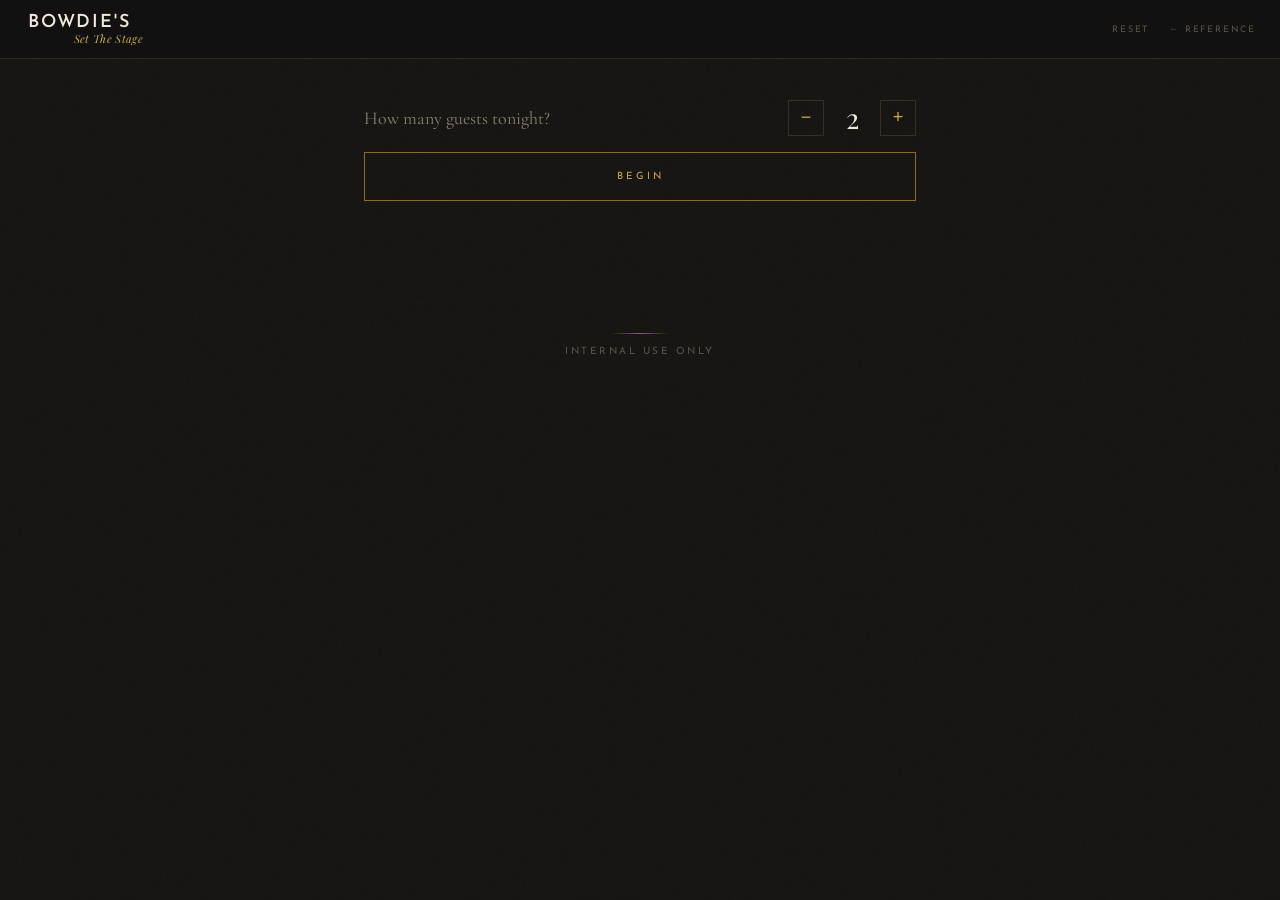
==== commit 013dbc47: "fixed spacing" ====
--- a/set-the-stage.html
+++ b/set-the-stage.html
@@ -18,7 +18,7 @@
 body{background:var(--surface);color:var(--text-primary);font-family:'Cormorant Garamond',serif;min-height:100vh;overflow-x:hidden}
 body::before{content:'';position:fixed;inset:0;background-image:url("data:image/svg+xml,%3Csvg viewBox='0 0 256 256' xmlns='http://www.w3.org/2000/svg'%3E%3Cfilter id='noise'%3E%3CfeTurbulence type='fractalNoise' baseFrequency='0.9' numOctaves='4' stitchTiles='stitch'/%3E%3C/filter%3E%3Crect width='100%25' height='100%25' filter='url(%23noise)' opacity='0.04'/%3E%3C/svg%3E");pointer-events:none;z-index:999;opacity:0.4}
 
-/* TOP BAR */
+/* ── TOP BAR ── */
 #top-bar{position:sticky;top:0;z-index:200;background:var(--charcoal);border-bottom:1px solid var(--border);padding:14px 24px 14px 28px;display:flex;align-items:center;justify-content:space-between}
 .top-bar-logo{display:inline-block;text-align:left;line-height:1}
 .top-bar-wordmark{display:block;font-family:'Josefin Sans',sans-serif;font-size:18px;font-weight:600;letter-spacing:0.1em;text-transform:uppercase;color:var(--text-primary);line-height:1}
@@ -27,28 +27,17 @@
 #btn-reset,#btn-back{font-family:'Josefin Sans',sans-serif;font-size:9px;letter-spacing:0.2em;text-transform:uppercase;color:var(--text-dim);background:transparent;border:none;cursor:pointer;padding:4px 0;transition:color 0.2s}
 #btn-reset:hover,#btn-back:hover{color:var(--text-muted)}
 
-/* SCREENS */
+/* ── SCREENS ── */
 .screen{display:none;padding:32px 24px 80px;max-width:600px;margin:0 auto}
-#screen-path{padding-top:8px}
 .screen.active{display:block;animation:fadeUp 0.3s ease}
 @keyframes fadeUp{from{opacity:0;transform:translateY(8px)}to{opacity:1;transform:translateY(0)}}
 
-/* PATH SELECT */
+/* ── LANDING ── */
+#screen-landing{padding-top:8px}
 .stage-header{text-align:center;padding:0 0 12px}
 .stage-sub{font-family:'Cormorant Garamond',serif;font-style:italic;font-size:15px;color:var(--text-muted);margin-top:10px;letter-spacing:0.04em}
-.stage-divider{width:80px;height:1px;background:linear-gradient(90deg,transparent,var(--gold),transparent);margin:24px auto 0}
-.path-cards{display:flex;flex-direction:column;gap:12px;margin-top:20px}
-.path-card{background:var(--surface-2);border:1px solid var(--border-soft);padding:24px 20px;cursor:pointer;transition:all 0.25s;position:relative;overflow:hidden}
-.path-card::before{content:'';position:absolute;top:0;left:0;right:0;height:1px;background:linear-gradient(90deg,transparent,var(--gold),transparent);opacity:0;transition:opacity 0.25s}
-.path-card:hover,.path-card:active{background:var(--surface-3);border-color:var(--border)}
-.path-card:hover::before{opacity:1}
-.path-label{font-family:'Josefin Sans',sans-serif;font-size:10px;letter-spacing:0.3em;text-transform:uppercase;color:var(--gold);margin-bottom:8px}
-.path-name{font-family:'Playfair Display',serif;font-size:22px;font-weight:600;color:var(--text-primary);margin-bottom:6px}
-.path-desc{font-family:'Cormorant Garamond',serif;font-style:italic;font-size:14px;color:var(--text-muted);line-height:1.5}
-
-/* GUEST SETUP */
-.section-heading{font-family:'Josefin Sans',sans-serif;font-size:9px;letter-spacing:0.35em;text-transform:uppercase;color:var(--gold);margin-bottom:20px;padding-bottom:12px;border-bottom:1px solid var(--border-soft)}
-.guest-count-row{display:flex;align-items:center;gap:16px;margin-bottom:32px}
+.stage-divider{width:80px;height:1px;background:linear-gradient(90deg,transparent,var(--gold),transparent);margin:0 auto}
+.guest-count-row{display:flex;align-items:center;gap:16px;margin:32px 0 8px}
 .guest-count-label{font-family:'Cormorant Garamond',serif;font-size:18px;color:var(--text-muted);flex:1}
 .count-controls{display:flex;align-items:center;gap:12px}
 .count-btn{width:36px;height:36px;border:1px solid var(--border);background:transparent;color:var(--gold);font-size:18px;cursor:pointer;display:flex;align-items:center;justify-content:center;transition:all 0.2s}
@@ -59,69 +48,30 @@
 .btn-secondary{width:100%;padding:14px;background:transparent;border:1px solid var(--border-soft);color:var(--text-dim);font-family:'Josefin Sans',sans-serif;font-size:9px;letter-spacing:0.25em;text-transform:uppercase;cursor:pointer;transition:all 0.25s;margin-top:8px;border-radius:0}
 .btn-secondary:hover{border-color:var(--border);color:var(--text-muted)}
 
-/* GUEST TABS */
-#guest-tab-bar{display:none;position:sticky;top:57px;z-index:100;background:var(--surface);border-bottom:1px solid var(--border-soft);overflow-x:auto;-webkit-overflow-scrolling:touch;scrollbar-width:none}
-#guest-tab-bar::-webkit-scrollbar{display:none}
-#guest-tab-bar.visible{display:flex}
-.guest-tab-inner{display:flex;gap:0;padding:0 8px;min-width:max-content;width:100%}
-.guest-tab{font-family:'Josefin Sans',sans-serif;font-size:9px;letter-spacing:0.2em;text-transform:uppercase;color:var(--text-dim);padding:12px 16px;background:transparent;border:none;border-bottom:2px solid transparent;cursor:pointer;transition:all 0.2s;white-space:nowrap}
-.guest-tab.active{color:var(--gold);border-bottom-color:var(--gold)}
-.guest-tab.has-items{color:var(--text-muted)}
-.guest-tab.active.has-items{color:var(--gold)}
-.table-tab{font-family:'Josefin Sans',sans-serif;font-size:9px;letter-spacing:0.2em;text-transform:uppercase;color:var(--text-dim);padding:12px 16px;background:transparent;border:none;border-bottom:2px solid transparent;border-left:1px solid var(--border-soft);cursor:pointer;transition:all 0.2s;margin-left:auto}
-.table-tab.active{color:var(--gold);border-bottom-color:var(--gold)}
-
-/* SEARCH */
-.search-wrap{position:relative;margin-bottom:12px}
-.search-input{width:100%;background:var(--surface-2);border:1px solid var(--border-soft);color:var(--text-primary);font-family:'Cormorant Garamond',serif;font-size:17px;padding:14px 16px;outline:none;transition:border-color 0.2s;border-radius:0;-webkit-appearance:none;appearance:none}
-.search-input::placeholder{color:var(--text-dim)}
-.search-input:focus{border-color:var(--gold-dim)}
-.search-results{position:absolute;top:100%;left:0;right:0;background:var(--surface-3);border:1px solid var(--border);border-top:none;max-height:260px;overflow-y:auto;z-index:150;display:none}
-.search-results.visible{display:block}
-.search-result-item{padding:12px 16px;cursor:pointer;border-bottom:1px solid var(--border-soft);transition:background 0.15s;display:flex;align-items:center;justify-content:space-between;gap:12px}
-.search-result-item:hover{background:var(--surface-2)}
-.search-result-item:last-child{border-bottom:none}
-.result-name{font-family:'Cormorant Garamond',serif;font-size:16px;color:var(--text-primary)}
-.result-cat{font-family:'Josefin Sans',sans-serif;font-size:8px;letter-spacing:0.2em;text-transform:uppercase;color:var(--text-dim);flex-shrink:0}
-
-/* ADD SPECIAL */
-.add-special-link{display:inline-block;font-family:'Josefin Sans',sans-serif;font-size:8px;letter-spacing:0.2em;text-transform:uppercase;color:var(--text-dim);background:transparent;border:none;cursor:pointer;padding:6px 0;margin-bottom:16px;transition:color 0.2s}
-.add-special-link:hover{color:var(--gold)}
-
-/* ITEM STATE DISPLAY */
-.items-section{margin-bottom:20px}
-.items-section-label{font-family:'Josefin Sans',sans-serif;font-size:8px;letter-spacing:0.35em;text-transform:uppercase;color:var(--text-dim);margin-bottom:10px;padding-bottom:8px;border-bottom:1px solid var(--border-soft)}
-.items-section-label.considering-label{color:var(--text-dim)}
-.item-card{background:var(--surface-2);border:1px solid var(--border-soft);margin-bottom:6px;overflow:hidden}
-.item-row{display:flex;align-items:center;padding:13px 16px;gap:12px}
-.item-name{font-family:'Cormorant Garamond',serif;font-size:17px;line-height:1.2;flex:1}
-.item-name.state-locked{color:var(--text-primary)}
-.item-name.state-finished{color:var(--text-dim);text-decoration:line-through;text-decoration-color:rgba(90,82,72,0.6)}
-.item-name.state-considering{color:var(--text-muted);font-style:italic}
-.item-cat{font-family:'Josefin Sans',sans-serif;font-size:7.5px;letter-spacing:0.15em;text-transform:uppercase;color:var(--text-dim);margin-top:2px}
-.item-finish-bar{width:100%;padding:9px 16px;background:transparent;border:none;border-top:1px solid var(--border-soft);color:var(--text-dim);font-family:'Josefin Sans',sans-serif;font-size:8px;letter-spacing:0.3em;text-transform:uppercase;cursor:pointer;text-align:center;transition:all 0.2s;display:flex;align-items:center;justify-content:center;gap:8px}
-.item-finish-bar::before{content:'';display:block;width:4px;height:4px;border-radius:50%;background:currentColor;opacity:0.4}
-.item-finish-bar:hover{background:rgba(201,168,76,0.05);color:var(--gold-dim);border-top-color:var(--border)}
-.item-remove-btn{color:var(--text-dim);font-size:18px;font-weight:300;background:transparent;border:none;cursor:pointer;padding:2px 4px;line-height:1;transition:color 0.15s;flex-shrink:0}
-.item-remove-btn:hover{color:var(--text-muted)}
-.empty-state{font-family:'Cormorant Garamond',serif;font-style:italic;font-size:15px;color:var(--text-dim);text-align:center;padding:28px 0}
-
-/* COURSE TAB BAR */
-#course-tab-bar{margin:0 0 20px;border-bottom:1px solid var(--border-soft);overflow-x:auto;-webkit-overflow-scrolling:touch;scrollbar-width:none;display:none}
+/* ── SESSION SCREEN ── */
+#screen-session{padding:0 0 80px;max-width:600px;margin:0 auto}
+.session-heading{font-family:'Josefin Sans',sans-serif;font-size:9px;letter-spacing:0.35em;text-transform:uppercase;color:var(--gold);padding:16px 24px 12px;border-bottom:1px solid var(--border-soft)}
+
+/* ── TABLE CANVAS ── */
+#table-canvas-wrap{padding:20px 24px;display:flex;align-items:center;justify-content:center;background:var(--surface)}
+#table-svg{width:100%;max-width:340px;display:block;margin:0 auto}
+
+/* ── RECS PANEL (below table) ── */
+#recs-wrap{padding:0 24px 24px;border-top:1px solid var(--border-soft)}
+.recs-bar{display:flex;align-items:center;justify-content:space-between;padding:14px 0 12px}
+.recs-bar-label{font-family:'Josefin Sans',sans-serif;font-size:9px;letter-spacing:0.35em;text-transform:uppercase;color:var(--gold)}
+.recs-bar-sub{font-family:'Cormorant Garamond',serif;font-style:italic;font-size:12px;color:var(--text-dim)}
+#course-tab-bar{margin:0 0 16px;border-bottom:1px solid var(--border-soft);overflow-x:auto;-webkit-overflow-scrolling:touch;scrollbar-width:none}
 #course-tab-bar::-webkit-scrollbar{display:none}
 .course-tab-inner{display:flex;min-width:max-content}
 .course-tab{font-family:'Josefin Sans',sans-serif;font-size:8.5px;letter-spacing:0.2em;text-transform:uppercase;color:var(--text-dim);padding:10px 14px;background:transparent;border:none;border-bottom:2px solid transparent;cursor:pointer;transition:all 0.2s;white-space:nowrap}
 .course-tab.active{color:var(--gold);border-bottom-color:var(--gold)}
-
-/* RECS */
-#recs-panel{margin-top:8px}
-.recs-heading{font-family:'Josefin Sans',sans-serif;font-size:9px;letter-spacing:0.35em;text-transform:uppercase;color:var(--gold);margin-bottom:12px;padding-bottom:12px;border-bottom:1px solid var(--border-soft);display:flex;align-items:center;justify-content:space-between}
-.recs-count{color:var(--text-dim);font-size:8px}
-.rec-group{margin-bottom:16px;border:1px solid var(--border-soft);overflow:hidden}
+.course-tab.dim{opacity:0.3;pointer-events:none}
+.empty-state{font-family:'Cormorant Garamond',serif;font-style:italic;font-size:15px;color:var(--text-dim);text-align:center;padding:28px 0}
+.rec-group{margin-bottom:12px;border:1px solid var(--border-soft);overflow:hidden}
 .rec-group-label{font-family:'Josefin Sans',sans-serif;font-size:8px;letter-spacing:0.3em;text-transform:uppercase;color:var(--text-dim);padding:10px 16px;background:var(--surface);border-bottom:1px solid var(--border-soft)}
 .rec-item{display:flex;align-items:center;gap:14px;padding:14px 16px;border-bottom:1px solid var(--border-soft);cursor:pointer;background:var(--surface-2);width:100%;text-align:left;border-radius:0;transition:all 0.15s;border-left:2px solid transparent}
 .rec-item:last-child{border-bottom:none}
-.rec-item:first-child{border-top:none}
 .rec-item:hover{background:var(--surface-3);border-left-color:var(--gold-dim)}
 .rec-item.already-added{background:rgba(201,168,76,0.06);border-left-color:var(--gold)}
 .rec-item.already-added .rec-name{color:var(--gold-light)}
@@ -130,62 +80,69 @@
 .tier-pip.strong{background:var(--tier-strong)}
 .tier-pip.works{background:var(--tier-works)}
 .rec-info{flex:1;min-width:0}
-.rec-name{font-family:'Cormorant Garamond',serif;font-size:17px;color:var(--text-primary);line-height:1.2;transition:color 0.2s}
+.rec-name{font-family:'Cormorant Garamond',serif;font-size:17px;color:var(--text-primary);line-height:1.2}
 .rec-meta{font-family:'Josefin Sans',sans-serif;font-size:8px;letter-spacing:0.15em;text-transform:uppercase;color:var(--text-dim);margin-top:3px}
-.tier-badge{font-family:'Josefin Sans',sans-serif;font-size:7.5px;letter-spacing:0.2em;text-transform:uppercase;flex-shrink:0;padding:0}
+.tier-badge{font-family:'Josefin Sans',sans-serif;font-size:7.5px;letter-spacing:0.2em;text-transform:uppercase;flex-shrink:0}
 .tier-badge.excellent{color:var(--tier-excellent)}
 .tier-badge.strong{color:var(--tier-strong)}
 .tier-badge.works{color:var(--tier-works)}
-.legend{display:flex;gap:16px;margin-bottom:12px;flex-wrap:wrap}
-.legend-item{display:flex;align-items:center;gap:6px;font-family:'Josefin Sans',sans-serif;font-size:8px;letter-spacing:0.15em;text-transform:uppercase;color:var(--text-dim)}
-
-/* VARIABLE PROMPT */
-.variable-prompt{background:var(--surface-2);border:1px solid var(--border-soft);border-left:2px solid var(--gold-dim);padding:16px;margin-bottom:16px;display:none}
+
+/* ── SEAT BOTTOM SHEET ── */
+#seat-sheet{position:fixed;inset:0;z-index:400;display:none;align-items:flex-end;justify-content:center}
+#seat-sheet.open{display:flex}
+#seat-sheet-backdrop{position:absolute;inset:0;background:rgba(17,16,16,0.6)}
+#seat-sheet-panel{position:relative;background:var(--surface-2);border-top:1px solid var(--border);width:100%;max-width:600px;max-height:82vh;display:flex;flex-direction:column;animation:slideUp 0.3s ease}
+@keyframes slideUp{from{transform:translateY(20px);opacity:0}to{transform:translateY(0);opacity:1}}
+.sheet-handle{width:36px;height:3px;background:var(--border);border-radius:2px;margin:12px auto 0;flex-shrink:0}
+.sheet-header{display:flex;align-items:center;justify-content:space-between;padding:16px 20px 12px;border-bottom:1px solid var(--border-soft);flex-shrink:0}
+.sheet-title{font-family:'Playfair Display',serif;font-size:18px;font-weight:600;color:var(--text-primary)}
+.sheet-close{font-family:'Josefin Sans',sans-serif;font-size:8px;letter-spacing:0.2em;text-transform:uppercase;color:var(--text-dim);background:transparent;border:none;cursor:pointer;padding:4px}
+.sheet-close:hover{color:var(--text-muted)}
+.sheet-body{overflow-y:auto;flex:1;padding:16px 20px 32px}
+
+/* ── SEARCH ── */
+.search-wrap{position:relative;margin-bottom:8px}
+.search-input{width:100%;background:var(--surface-3);border:1px solid var(--border-soft);color:var(--text-primary);font-family:'Cormorant Garamond',serif;font-size:17px;padding:13px 16px;outline:none;transition:border-color 0.2s;border-radius:0;-webkit-appearance:none;appearance:none}
+.search-input::placeholder{color:var(--text-dim)}
+.search-input:focus{border-color:var(--gold-dim)}
+.search-results{position:absolute;top:100%;left:0;right:0;background:var(--surface-3);border:1px solid var(--border);border-top:none;max-height:220px;overflow-y:auto;z-index:150;display:none}
+.search-results.visible{display:block}
+.search-result-item{padding:12px 16px;cursor:pointer;border-bottom:1px solid var(--border-soft);display:flex;align-items:center;justify-content:space-between;gap:12px;transition:background 0.15s}
+.search-result-item:hover{background:var(--surface-2)}
+.search-result-item:last-child{border-bottom:none}
+.result-name{font-family:'Cormorant Garamond',serif;font-size:16px;color:var(--text-primary)}
+.result-cat{font-family:'Josefin Sans',sans-serif;font-size:8px;letter-spacing:0.2em;text-transform:uppercase;color:var(--text-dim);flex-shrink:0}
+.add-special-link{display:inline-block;font-family:'Josefin Sans',sans-serif;font-size:8px;letter-spacing:0.2em;text-transform:uppercase;color:var(--text-dim);background:transparent;border:none;cursor:pointer;padding:6px 0;margin-bottom:14px;transition:color 0.2s}
+.add-special-link:hover{color:var(--gold)}
+
+/* ── SEAT ITEMS ── */
+.sheet-items-label{font-family:'Josefin Sans',sans-serif;font-size:8px;letter-spacing:0.35em;text-transform:uppercase;color:var(--text-dim);margin-bottom:8px;padding-bottom:8px;border-bottom:1px solid var(--border-soft)}
+.item-card{background:var(--surface-3);border:1px solid var(--border-soft);margin-bottom:6px;overflow:hidden}
+.item-row{display:flex;align-items:center;padding:13px 16px;gap:12px}
+.item-name{font-family:'Cormorant Garamond',serif;font-size:16px;line-height:1.2;flex:1}
+.item-name.state-locked{color:var(--text-primary)}
+.item-name.state-finished{color:var(--text-dim);text-decoration:line-through;text-decoration-color:rgba(90,82,72,0.6)}
+.item-name.state-considering{color:var(--text-muted);font-style:italic}
+.item-cat{font-family:'Josefin Sans',sans-serif;font-size:7.5px;letter-spacing:0.15em;text-transform:uppercase;color:var(--text-dim);margin-top:2px}
+.item-finish-bar{width:100%;padding:9px 16px;background:transparent;border:none;border-top:1px solid var(--border-soft);color:var(--text-dim);font-family:'Josefin Sans',sans-serif;font-size:8px;letter-spacing:0.3em;text-transform:uppercase;cursor:pointer;text-align:center;transition:all 0.2s;display:flex;align-items:center;justify-content:center;gap:8px}
+.item-finish-bar::before{content:'';display:block;width:4px;height:4px;border-radius:50%;background:currentColor;opacity:0.4}
+.item-finish-bar:hover{background:rgba(201,168,76,0.05);color:var(--gold-dim)}
+.item-remove-btn{color:var(--text-dim);font-size:18px;font-weight:300;background:transparent;border:none;cursor:pointer;padding:2px 4px;line-height:1;transition:color 0.15s;flex-shrink:0}
+.item-remove-btn:hover{color:var(--text-muted)}
+.first-timer-link{display:flex;align-items:center;gap:8px;font-family:'Josefin Sans',sans-serif;font-size:8px;letter-spacing:0.2em;text-transform:uppercase;color:var(--text-dim);background:transparent;border:none;border-top:1px solid var(--border-soft);cursor:pointer;padding:12px 16px;width:100%;transition:color 0.2s;margin-top:8px}
+.first-timer-link:hover{color:var(--gold-dim)}
+.first-timer-link::before{content:'✦';font-size:8px;opacity:0.5}
+
+/* ── VARIABLE PROMPT ── */
+.variable-prompt{background:var(--surface-2);border:1px solid var(--border-soft);border-left:2px solid var(--gold-dim);padding:14px 16px;margin-bottom:12px;display:none}
 .variable-prompt.visible{display:block}
 .variable-prompt-label{font-family:'Josefin Sans',sans-serif;font-size:8.5px;letter-spacing:0.3em;text-transform:uppercase;color:var(--gold);margin-bottom:8px}
 .variable-input{width:100%;background:transparent;border:none;border-bottom:1px solid var(--border);color:var(--text-primary);font-family:'Cormorant Garamond',serif;font-size:16px;padding:6px 0;outline:none}
 .variable-input::placeholder{color:var(--text-dim)}
 
-/* TABLE VIEW */
-.table-view-guest{margin-bottom:20px;background:var(--surface-2);border:1px solid var(--border-soft);padding:16px}
-.table-guest-label{font-family:'Josefin Sans',sans-serif;font-size:9px;letter-spacing:0.3em;text-transform:uppercase;color:var(--gold);margin-bottom:10px}
-.table-item-list{display:flex;flex-wrap:wrap;gap:6px}
-.table-item-chip{font-family:'Cormorant Garamond',serif;font-size:13px;color:var(--text-muted);background:rgba(255,255,255,0.03);border:1px solid rgba(255,255,255,0.06);padding:3px 10px}
-.table-item-chip.finished{opacity:0.45;text-decoration:line-through}
-.table-item-chip.considering{font-style:italic;opacity:0.6}
-.table-empty{font-family:'Cormorant Garamond',serif;font-style:italic;font-size:14px;color:var(--text-dim)}
-.table-recs-divider{font-family:'Josefin Sans',sans-serif;font-size:8.5px;letter-spacing:0.35em;text-transform:uppercase;color:var(--gold);margin:28px 0 16px;padding-bottom:12px;border-bottom:1px solid var(--border-soft)}
-
-/* MODALS */
-.modal-overlay{display:none;position:fixed;inset:0;background:rgba(17,16,16,0.85);z-index:500;align-items:flex-end;justify-content:center}
-.modal-overlay.open{display:flex}
-.modal-sheet{background:var(--surface-2);border-top:1px solid var(--border);width:100%;max-width:600px;padding:28px 24px 44px;animation:slideUp 0.3s ease}
-@keyframes slideUp{from{transform:translateY(20px);opacity:0}to{transform:translateY(0);opacity:1}}
-.modal-title{font-family:'Playfair Display',serif;font-size:20px;font-weight:600;color:var(--text-primary);margin-bottom:4px}
-.modal-sub{font-family:'Cormorant Garamond',serif;font-style:italic;font-size:14px;color:var(--text-muted);margin-bottom:20px;line-height:1.5}
-.modal-item-name{font-family:'Playfair Display',serif;font-size:16px;color:var(--gold);margin-bottom:20px}
-.modal-options{display:flex;flex-direction:column;gap:8px}
-.modal-option{padding:15px 16px;background:var(--surface-3);border:1px solid var(--border-soft);color:var(--text-muted);font-family:'Cormorant Garamond',serif;font-size:16px;cursor:pointer;transition:all 0.2s;text-align:left;border-radius:0;width:100%}
-.modal-option:hover{border-color:var(--border);color:var(--text-primary)}
-.modal-option.primary{border-color:var(--gold-dim);color:var(--gold);background:rgba(201,168,76,0.04)}
-.modal-option.primary:hover{background:rgba(201,168,76,0.08);border-color:var(--gold)}
-
-/* SPECIALS MODAL */
-.modal-label{font-family:'Josefin Sans',sans-serif;font-size:8.5px;letter-spacing:0.3em;text-transform:uppercase;color:var(--gold);margin-bottom:8px;display:block}
-.modal-input{width:100%;background:var(--surface-3);border:1px solid var(--border-soft);color:var(--text-primary);font-family:'Cormorant Garamond',serif;font-size:17px;padding:12px 14px;outline:none;border-radius:0;-webkit-appearance:none;appearance:none;transition:border-color 0.2s}
-.modal-input:focus{border-color:var(--gold-dim)}
-.modal-field{margin-bottom:16px}
-.tag-picker{display:flex;flex-wrap:wrap;gap:6px}
-.tag-pick{font-family:'Josefin Sans',sans-serif;font-size:8px;letter-spacing:0.15em;text-transform:uppercase;color:var(--text-dim);background:rgba(255,255,255,0.03);border:1px solid rgba(255,255,255,0.07);padding:5px 10px;cursor:pointer;transition:all 0.15s;-webkit-appearance:none;appearance:none;border-radius:0}
-.tag-pick.selected{color:var(--gold);border-color:var(--gold-dim);background:rgba(201,168,76,0.08)}
-.modal-actions{display:flex;gap:10px;margin-top:20px}
-.modal-btn{flex:1;padding:14px;background:transparent;font-family:'Josefin Sans',sans-serif;font-size:9px;letter-spacing:0.25em;text-transform:uppercase;cursor:pointer;transition:all 0.2s;border-radius:0}
-.modal-btn-confirm{border:1px solid var(--gold-dim);color:var(--gold)}
-.modal-btn-confirm:hover{background:rgba(201,168,76,0.08);border-color:var(--gold)}
-.modal-btn-cancel{border:1px solid var(--border-soft);color:var(--text-dim)}
-.modal-btn-cancel:hover{border-color:var(--border);color:var(--text-muted)}
-
-/* FIRST TIMER */
+/* ── FIRST TIMER SCREEN ── */
+#screen-firsttimer{padding:32px 24px 80px;max-width:600px;margin:0 auto}
+.section-heading{font-family:'Josefin Sans',sans-serif;font-size:9px;letter-spacing:0.35em;text-transform:uppercase;color:var(--gold);margin-bottom:20px;padding-bottom:12px;border-bottom:1px solid var(--border-soft)}
 .ft-depth-picker{display:flex;gap:10px;margin-bottom:28px}
 .ft-depth-btn{flex:1;padding:16px;background:transparent;border:1px solid var(--border-soft);color:var(--text-muted);font-family:'Josefin Sans',sans-serif;font-size:9px;letter-spacing:0.2em;text-transform:uppercase;cursor:pointer;transition:all 0.2s;border-radius:0}
 .ft-depth-btn.active{border-color:var(--gold-dim);color:var(--gold);background:rgba(201,168,76,0.06)}
@@ -201,11 +158,37 @@
 .ft-progress-pip.active{background:var(--gold)}
 .ft-nav{display:flex;gap:10px;margin-top:20px}
 
-/* TOAST */
+/* ── MODALS ── */
+.modal-overlay{display:none;position:fixed;inset:0;background:rgba(17,16,16,0.85);z-index:500;align-items:flex-end;justify-content:center}
+.modal-overlay.open{display:flex}
+.modal-sheet{background:var(--surface-2);border-top:1px solid var(--border);width:100%;max-width:600px;padding:28px 24px 44px;animation:slideUp 0.3s ease}
+.modal-title{font-family:'Playfair Display',serif;font-size:20px;font-weight:600;color:var(--text-primary);margin-bottom:4px}
+.modal-sub{font-family:'Cormorant Garamond',serif;font-style:italic;font-size:14px;color:var(--text-muted);margin-bottom:20px;line-height:1.5}
+.modal-item-name{font-family:'Playfair Display',serif;font-size:16px;color:var(--gold);margin-bottom:20px}
+.modal-options{display:flex;flex-direction:column;gap:8px}
+.modal-option{padding:15px 16px;background:var(--surface-3);border:1px solid var(--border-soft);color:var(--text-muted);font-family:'Cormorant Garamond',serif;font-size:16px;cursor:pointer;transition:all 0.2s;text-align:left;border-radius:0;width:100%}
+.modal-option:hover{border-color:var(--border);color:var(--text-primary)}
+.modal-option.primary{border-color:var(--gold-dim);color:var(--gold);background:rgba(201,168,76,0.04)}
+.modal-option.primary:hover{background:rgba(201,168,76,0.08);border-color:var(--gold)}
+.modal-actions{display:flex;gap:10px;margin-top:20px}
+.modal-btn{flex:1;padding:14px;background:transparent;font-family:'Josefin Sans',sans-serif;font-size:9px;letter-spacing:0.25em;text-transform:uppercase;cursor:pointer;transition:all 0.2s;border-radius:0}
+.modal-btn-confirm{border:1px solid var(--gold-dim);color:var(--gold)}
+.modal-btn-confirm:hover{background:rgba(201,168,76,0.08);border-color:var(--gold)}
+.modal-btn-cancel{border:1px solid var(--border-soft);color:var(--text-dim)}
+.modal-btn-cancel:hover{border-color:var(--border);color:var(--text-muted)}
+.modal-label{font-family:'Josefin Sans',sans-serif;font-size:8.5px;letter-spacing:0.3em;text-transform:uppercase;color:var(--gold);margin-bottom:8px;display:block}
+.modal-input{width:100%;background:var(--surface-3);border:1px solid var(--border-soft);color:var(--text-primary);font-family:'Cormorant Garamond',serif;font-size:17px;padding:12px 14px;outline:none;border-radius:0;-webkit-appearance:none;appearance:none;transition:border-color 0.2s}
+.modal-input:focus{border-color:var(--gold-dim)}
+.modal-field{margin-bottom:16px}
+.tag-picker{display:flex;flex-wrap:wrap;gap:6px}
+.tag-pick{font-family:'Josefin Sans',sans-serif;font-size:8px;letter-spacing:0.15em;text-transform:uppercase;color:var(--text-dim);background:rgba(255,255,255,0.03);border:1px solid rgba(255,255,255,0.07);padding:5px 10px;cursor:pointer;transition:all 0.15s;border-radius:0}
+.tag-pick.selected{color:var(--gold);border-color:var(--gold-dim);background:rgba(201,168,76,0.08)}
+
+/* ── TOAST ── */
 #add-toast{position:fixed;bottom:32px;left:50%;transform:translateX(-50%);background:var(--surface-3);border:1px solid var(--border);color:var(--text-muted);font-family:'Cormorant Garamond',serif;font-style:italic;font-size:14px;padding:10px 20px;border-radius:2px;z-index:600;opacity:0;transition:opacity 0.25s;pointer-events:none;white-space:nowrap;max-width:90vw;text-align:center}
-#add-toast.show{opacity:1}
-
-/* FOOTER */
+#add-toast.show{opacity:1;pointer-events:auto}
+
+/* ── FOOTER ── */
 footer{text-align:center;padding:40px;background:var(--surface)}
 footer p{font-family:'Josefin Sans',sans-serif;font-size:10px;letter-spacing:0.25em;text-transform:uppercase;color:var(--text-dim)}
 .footer-divider{width:60px;height:1px;background:linear-gradient(90deg,transparent,var(--gold-dim),transparent);margin:12px auto}
@@ -224,98 +207,38 @@
   </div>
 </div>
 
-<div id="guest-tab-bar">
-  <div class="guest-tab-inner" id="guest-tabs-inner"></div>
+<!-- LANDING -->
+<div id="screen-landing" class="screen active">
+  <div class="guest-count-row">
+    <div class="guest-count-label">How many guests tonight?</div>
+    <div class="count-controls">
+      <button class="count-btn" onclick="adjustGuests(-1)">−</button>
+      <div class="count-display" id="guest-count-display">2</div>
+      <button class="count-btn" onclick="adjustGuests(1)">+</button>
+    </div>
+  </div>
+  <button class="btn-primary" onclick="beginSession()">Begin</button>
 </div>
 
-<!-- SCREEN 0: PATH SELECT -->
-<div id="screen-path" class="screen active">
-  <div class="stage-header">
-    <div class="stage-divider"></div>
-    <p class="stage-sub" style="margin-top:10px">Guide your guests to their perfect evening.</p>
-    <div class="stage-divider" style="margin-top:10px"></div>
-  </div>
-  <div class="path-cards">
-    <div class="path-card" onclick="selectPath('drinks')">
-      <div class="path-label">Path One</div>
-      <div class="path-name">Drinks First</div>
-      <div class="path-desc">Start with what's in the glass. Input drinks ordered and build the perfect meal around them.</div>
+<!-- SESSION -->
+<div id="screen-session" class="screen">
+  <div class="session-heading" id="session-heading">Table of 2</div>
+  <div id="table-canvas-wrap"></div>
+  <div id="recs-wrap">
+    <div class="recs-bar">
+      <span class="recs-bar-label">What's Next</span>
+      <span class="recs-bar-sub" id="recs-bar-sub"></span>
     </div>
-    <div class="path-card" onclick="selectPath('food')">
-      <div class="path-label">Path Two</div>
-      <div class="path-name">Food First</div>
-      <div class="path-desc">Start with what's on the plate. Input food selections and find the ideal pairings across the bar.</div>
+    <div id="course-tab-bar" style="display:none">
+      <div class="course-tab-inner" id="course-tab-inner"></div>
     </div>
-    <div class="path-card" onclick="selectPath('firsttimer')">
-      <div class="path-label">Path Three</div>
-      <div class="path-name">First Timer</div>
-      <div class="path-desc">A guest who needs guidance. Answer a few questions on their behalf and let the recommendations do the talking.</div>
+    <div id="recs-content">
+      <div class="empty-state">Tap a seat to add items and see recommendations.</div>
     </div>
   </div>
 </div>
 
-<!-- SCREEN 1: GUEST SETUP -->
-<div id="screen-setup" class="screen">
-  <div class="section-heading">Table Setup</div>
-  <div class="guest-count-row">
-    <div class="guest-count-label">How many guests at this table?</div>
-    <div class="count-controls">
-      <button class="count-btn" onclick="adjustGuests(-1)">−</button>
-      <div class="count-display" id="guest-count-display">1</div>
-      <button class="count-btn" onclick="adjustGuests(1)">+</button>
-    </div>
-  </div>
-  <button class="btn-primary" onclick="confirmSetup()">Begin Session</button>
-  <button class="btn-secondary" onclick="showScreen('screen-path')">← Back</button>
-</div>
-
-<!-- SCREEN 2: SESSION -->
-<div id="screen-session" class="screen">
-  <div class="section-heading" id="session-heading">Add to Order</div>
-
-  <div class="search-wrap">
-    <input type="text" class="search-input" id="main-search"
-           placeholder="Search menu items…"
-           autocomplete="off" autocorrect="off" spellcheck="false"
-           oninput="handleSearch(this.value)">
-    <div class="search-results" id="search-results"></div>
-  </div>
-
-  <div id="course-tab-bar">
-    <div class="course-tab-inner" id="course-tab-inner"></div>
-  </div>
-
-  <button class="add-special-link" onclick="openSpecialsModal()">+ Today's Special</button>
-
-  <div class="variable-prompt" id="variable-prompt">
-    <div class="variable-prompt-label" id="variable-prompt-label">Today's Preparation</div>
-    <input type="text" class="variable-input" id="variable-input"
-           placeholder="Describe the preparation…"
-           oninput="handleVariableInput(this.value)">
-  </div>
-
-  <div id="selected-display"></div>
-
-  <div id="recs-panel">
-    <div class="empty-state" id="recs-empty">Add items above to see pairing recommendations.</div>
-    <div id="recs-content"></div>
-  </div>
-</div>
-
-<!-- SCREEN 3: TABLE VIEW -->
-<div id="screen-table" class="screen">
-  <div class="section-heading">Full Table View</div>
-  <div id="table-guest-list"></div>
-  <div class="table-recs-divider">Table-Level Recommendations</div>
-  <div class="legend">
-    <div class="legend-item"><div class="tier-pip excellent"></div> Excellent</div>
-    <div class="legend-item"><div class="tier-pip strong"></div> Strong</div>
-    <div class="legend-item"><div class="tier-pip works"></div> Works</div>
-  </div>
-  <div id="table-recs-content"></div>
-</div>
-
-<!-- SCREEN 4: FIRST TIMER -->
+<!-- FIRST TIMER -->
 <div id="screen-firsttimer" class="screen">
   <div class="section-heading">First Timer — Guest Profile</div>
   <div class="ft-depth-picker">
@@ -329,17 +252,45 @@
     <button class="btn-primary" id="ft-next-btn" onclick="ftNext()">Next →</button>
   </div>
   <div id="ft-recs-area" style="margin-top:32px;display:none">
-    <div class="recs-heading">Recommendations<span class="recs-count" id="ft-recs-count"></span></div>
-    <div class="legend">
-      <div class="legend-item"><div class="tier-pip excellent"></div> Excellent</div>
-      <div class="legend-item"><div class="tier-pip strong"></div> Strong</div>
-      <div class="legend-item"><div class="tier-pip works"></div> Works</div>
+    <div style="font-family:'Josefin Sans',sans-serif;font-size:9px;letter-spacing:0.35em;text-transform:uppercase;color:var(--gold);margin-bottom:16px;padding-bottom:12px;border-bottom:1px solid var(--border-soft);display:flex;align-items:center;justify-content:space-between">
+      Recommendations<span id="ft-recs-count" style="color:var(--text-dim);font-size:8px"></span>
     </div>
     <div id="ft-recs-content"></div>
   </div>
+  <button class="btn-secondary" onclick="showScreen('screen-landing')" style="margin-top:24px">← Back</button>
 </div>
 
-<!-- LOCK IT IN MODAL -->
+<!-- SEAT BOTTOM SHEET -->
+<div id="seat-sheet">
+  <div id="seat-sheet-backdrop" onclick="closeSeatSheet()"></div>
+  <div id="seat-sheet-panel">
+    <div class="sheet-handle"></div>
+    <div class="sheet-header">
+      <div class="sheet-title" id="sheet-title">Guest 1</div>
+      <button class="sheet-close" onclick="closeSeatSheet()">Close</button>
+    </div>
+    <div class="sheet-body">
+      <div class="search-wrap">
+        <input type="text" class="search-input" id="main-search"
+               placeholder="Search menu items…"
+               autocomplete="off" autocorrect="off" spellcheck="false"
+               oninput="handleSearch(this.value)">
+        <div class="search-results" id="search-results"></div>
+      </div>
+      <button class="add-special-link" onclick="openSpecialsModal()">+ Today's Special</button>
+      <div class="variable-prompt" id="variable-prompt">
+        <div class="variable-prompt-label" id="variable-prompt-label">Today's Preparation</div>
+        <input type="text" class="variable-input" id="variable-input"
+               placeholder="Describe the preparation…"
+               oninput="handleVariableInput(this.value)">
+      </div>
+      <div id="seat-items-display"></div>
+      <button class="first-timer-link" onclick="openFirstTimerForSeat()">This guest is a first timer</button>
+    </div>
+  </div>
+</div>
+
+<!-- LOCK MODAL -->
 <div class="modal-overlay" id="lock-modal">
   <div class="modal-sheet">
     <div class="modal-title">Lock it in?</div>
@@ -352,16 +303,16 @@
   </div>
 </div>
 
-<!-- FINISH ITEM MODAL (drink) -->
+<!-- FINISH DRINK MODAL -->
 <div class="modal-overlay" id="finish-drink-modal">
   <div class="modal-sheet">
     <div class="modal-title" id="finish-drink-title">That one's done.</div>
-    <div class="modal-sub" id="finish-drink-sub">What's next for your guest?</div>
+    <div class="modal-sub" id="finish-drink-sub">What's next?</div>
     <div class="modal-options" id="finish-drink-options"></div>
   </div>
 </div>
 
-<!-- FINISH ITEM MODAL (food) -->
+<!-- FINISH FOOD MODAL -->
 <div class="modal-overlay" id="finish-food-modal">
   <div class="modal-sheet">
     <div class="modal-title" id="finish-food-title">Course down.</div>
@@ -370,11 +321,11 @@
   </div>
 </div>
 
-<!-- COURSE PICKER SHEET -->
+<!-- COURSE PICKER -->
 <div class="modal-overlay" id="course-picker-modal">
   <div class="modal-sheet">
     <div class="modal-title" id="course-picker-title">What's next?</div>
-    <div class="modal-sub" id="course-picker-sub">Select a course to see recommendations.</div>
+    <div class="modal-sub">Select a course to see recommendations.</div>
     <div class="modal-options" id="course-picker-options"></div>
   </div>
 </div>
@@ -383,7 +334,7 @@
 <div class="modal-overlay" id="specials-modal">
   <div class="modal-sheet">
     <div class="modal-title">Add Today's Special</div>
-    <div class="modal-sub" style="font-family:'Cormorant Garamond',serif;font-style:italic;font-size:14px;color:var(--text-muted);margin-bottom:20px">Name it and tag the profile — the engine handles the rest.</div>
+    <div class="modal-sub">Name it and tag the profile — the engine handles the rest.</div>
     <div class="modal-field">
       <label class="modal-label">Item Name</label>
       <input type="text" class="modal-input" id="special-name" placeholder="e.g. Pan-Seared Halibut" autocomplete="off">
@@ -428,72 +379,68 @@
   <p>Internal use only</p>
 </footer>
 
-<script src="pairing-map.js?v=8"></script>
+<script src="pairing-map.js?v=12"></script>
 <script>
 // ── CONSTANTS ──────────────────────────────────────────────────────────────────
-
 const DRINK_CATS = ['cocktail','wine-sparkling','wine-white','wine-red','wine-dessert',
-  'bourbon','rye','scotch','irish','japanese','canadian','tequila','mezcal','vodka','gin','rum','cognac','liqueur','singlemalt'];
-const FOOD_CATS  = ['steak','starter','soup-salad','main','side','dessert'];
+  'bourbon','rye','scotch','irish','japanese','canadian','tequila','mezcal','vodka',
+  'gin','rum','cognac','liqueur','singlemalt'];
+const FOOD_CATS = ['steak','starter','soup-salad','main','side','dessert'];
 const CATEGORY_ORDER = ['steak','starter','soup-salad','main','side','dessert','cocktail',
   'wine-sparkling','wine-white','wine-red','wine-dessert','bourbon','rye','scotch','irish',
   'japanese','canadian','tequila','mezcal','vodka','gin','rum','cognac','liqueur','singlemalt'];
-
-// Item states
-const STATE_LOCKED      = 'locked';      // weight 1.0 — ordered, on the table
-const STATE_CONSIDERING = 'considering'; // weight 0.5 — steers recs, removable
-const STATE_FINISHED    = 'finished';    // weight depends on round decision
-
-// Course tabs
+const STATE_LOCKED      = 'locked';
+const STATE_CONSIDERING = 'considering';
+const STATE_FINISHED    = 'finished';
 const COURSE_TABS = [
-  { id: 'starters',  label: 'To Start',       cats: ['starter'] },
-  { id: 'soups',     label: 'Soups & Salads',  cats: ['soup-salad'] },
-  { id: 'entrees',   label: 'Entrées & Sides', cats: ['steak','main','side'] },
-  { id: 'dessert',   label: 'Dessert',         cats: ['dessert','wine-dessert'] },
-  { id: 'drinks',    label: 'Drinks',          cats: DRINK_CATS },
-  { id: 'all-food',  label: 'All Food',        cats: FOOD_CATS },
+  { id:'starters', label:'To Start',       cats:['starter'] },
+  { id:'soups',    label:'Soups & Salads',  cats:['soup-salad'] },
+  { id:'entrees',  label:'Entrées & Sides', cats:['steak','main','side'] },
+  { id:'dessert',  label:'Dessert',         cats:['dessert','wine-dessert'] },
+  { id:'drinks',   label:'Drinks',          cats:DRINK_CATS },
+  { id:'all-food', label:'All Food',        cats:FOOD_CATS },
 ];
 
 // ── STATE ──────────────────────────────────────────────────────────────────────
-
 const state = {
-  path: null,
-  guestCount: 1,
-  activeGuest: 0,
-  activeView: 'guest',
-  // Each guest: { items: [{name, category, state, finishedWeight}], activeCourseTab }
-  guests: [],
+  guestCount: 2,
+  activeSeat: null,       // 0-indexed
+  // seats: [{ items:[{name,category,state,finishedWeight,pendingReplacement?}] }]
+  seats: [],
+  activeCourseTab: 'starters',
   specials: [],
   ftDepth: 'short',
   ftAnswers: [],
   ftCurrentQ: 0,
+  ftForSeat: null,
 };
 
-// ── ITEM WEIGHT ────────────────────────────────────────────────────────────────
-// Returns the scoring weight for an item based on its state and finishedWeight
+// ── WEIGHTS ────────────────────────────────────────────────────────────────────
 function itemWeight(item) {
   if (item.state === STATE_CONSIDERING) return 0.5;
   if (item.state === STATE_FINISHED) return item.finishedWeight || 0;
-  return 1.0; // locked
-}
-
-// Build weighted selections array for scoring engine
-function getWeightedSelections(guest) {
-  // Include ALL items — weight-0 items are excluded from scoring
-  // but kept so the engine's seenNames suppresses them from appearing as recs
-  return (guest.items || []).map(item => ({
-    name: item.name,
-    weight: itemWeight(item)
-  }));
+  return 1.0;
+}
+
+// All items across all seats, weighted — for table-level recs
+function getTableWeightedSelections() {
+  const map = {};
+  state.seats.forEach(seat => {
+    (seat.items || []).forEach(item => {
+      const w = itemWeight(item);
+      if (!map[item.name] || w > map[item.name]) map[item.name] = w;
+    });
+  });
+  return Object.entries(map).map(([name, weight]) => ({ name, weight }));
 }
 
 // ── PERSISTENCE ────────────────────────────────────────────────────────────────
 function saveState() {
-  try { localStorage.setItem('sts_session', JSON.stringify(state)); } catch(e) {}
+  try { localStorage.setItem('sts_v4', JSON.stringify(state)); } catch(e) {}
 }
 function loadState() {
   try {
-    const raw = localStorage.getItem('sts_session');
+    const raw = localStorage.getItem('sts_v4');
     if (!raw) return false;
     Object.assign(state, JSON.parse(raw));
     return true;
@@ -508,109 +455,279 @@
   window.scrollTo(0, 0);
 }
 
-// ── PATH ───────────────────────────────────────────────────────────────────────
-function selectPath(path) {
-  state.path = path;
-  if (path === 'firsttimer') { showScreen('screen-firsttimer'); initFirstTimer(); }
-  else showScreen('screen-setup');
-}
-
-// ── GUEST SETUP ────────────────────────────────────────────────────────────────
+// ── GUEST COUNT ────────────────────────────────────────────────────────────────
 function adjustGuests(d) {
   state.guestCount = Math.max(1, Math.min(12, state.guestCount + d));
   document.getElementById('guest-count-display').textContent = state.guestCount;
 }
 
-function makeGuest() {
-  return {
-    items: [],
-    activeCourseTab: state.path === 'drinks' ? 'starters' : 'drinks'
-  };
-}
-
-function confirmSetup() {
-  state.guests = Array.from({ length: state.guestCount }, makeGuest);
-  state.activeGuest = 0;
-  state.activeView = 'guest';
-  buildGuestTabs();
-  document.getElementById('guest-tab-bar').classList.add('visible');
+// ── BEGIN SESSION ──────────────────────────────────────────────────────────────
+function beginSession() {
+  state.seats = Array.from({ length: state.guestCount }, () => ({ items: [] }));
+  state.activeSeat = null;
+  state.activeCourseTab = 'starters';
+  document.getElementById('session-heading').textContent =
+    'Table of ' + state.guestCount;
   showScreen('screen-session');
-  updateSessionHeading();
-  renderItems();
-  renderRecs();
+  renderTable();
+  renderTableRecs();
   saveState();
 }
 
-// ── GUEST TABS ─────────────────────────────────────────────────────────────────
-function buildGuestTabs() {
-  const inner = document.getElementById('guest-tabs-inner');
-  inner.innerHTML = '';
-  state.guests.forEach((g, i) => {
-    const btn = document.createElement('button');
-    btn.className = 'guest-tab' + (i === state.activeGuest ? ' active' : '');
-    if (g.items && g.items.length > 0) btn.classList.add('has-items');
-    btn.textContent = 'Guest ' + (i + 1);
-    btn.onclick = () => switchGuest(i);
-    inner.appendChild(btn);
-  });
-  const tb = document.createElement('button');
-  tb.className = 'table-tab' + (state.activeView === 'table' ? ' active' : '');
-  tb.textContent = 'Full Table';
-  tb.onclick = () => switchToTable();
-  inner.appendChild(tb);
-}
-
-function switchGuest(i) {
-  state.activeGuest = i;
-  state.activeView = 'guest';
-  buildGuestTabs();
-  showScreen('screen-session');
-  updateSessionHeading();
-  renderItems();
-  renderRecs();
-}
-
-function switchToTable() {
-  state.activeView = 'table';
-  buildGuestTabs();
-  showScreen('screen-table');
-  renderTableView();
-}
-
-function updateSessionHeading() {
-  const g = state.guests[state.activeGuest];
-  if (!g) return;
-  const hasDrinks = g.items.some(i => DRINK_CATS.includes(i.category));
-  const hasFood = g.items.some(i => FOOD_CATS.includes(i.category));
-  let label = 'Add to Order';
-  if (state.path === 'drinks' && !hasDrinks) label = 'Guest ' + (state.activeGuest + 1) + ' — What Are They Drinking?';
-  else if (state.path === 'drinks' && hasDrinks && !hasFood) label = 'Guest ' + (state.activeGuest + 1) + ' — Add Food';
-  else if (state.path === 'food' && !hasFood) label = 'Guest ' + (state.activeGuest + 1) + ' — What Are They Having?';
-  else if (state.path === 'food' && hasFood && !hasDrinks) label = 'Guest ' + (state.activeGuest + 1) + ' — Add Drinks';
-  else label = 'Guest ' + (state.activeGuest + 1) + ' — Add Items';
-  document.getElementById('session-heading').textContent = label;
-}
-
-// ── STEPPER ────────────────────────────────────────────────────────────────────
-function renderStepper() { return; // removed
-  const g = state.guests[state.activeGuest];
-  if (!g) return;
-  const hasDrinks = g.items.some(i => DRINK_CATS.includes(i.category) && i.state === STATE_LOCKED);
-  const hasFood   = g.items.some(i => FOOD_CATS.includes(i.category) && i.state === STATE_LOCKED);
-  const hasDessert = g.items.some(i => i.category === 'dessert' && i.state === STATE_LOCKED);
-  const finishedDrink = g.items.some(i => DRINK_CATS.includes(i.category) && i.state === STATE_FINISHED);
-
-  const steps = [
-    { label: state.path === 'drinks' ? 'Drinks' : 'Food', done: state.path === 'drinks' ? hasDrinks : hasFood },
-    { label: state.path === 'drinks' ? 'Food' : 'Drinks', done: state.path === 'drinks' ? hasFood : hasDrinks },
-    { label: 'Dessert', done: hasDessert },
-    { label: 'Round 2', done: finishedDrink && hasDrinks },
-  ];
-
-  document.getElementById('stepper-inner').innerHTML = steps.map((s, i) =>
-    (i > 0 ? '<span class="stepper-sep">›</span>' : '') +
-    '<span class="stepper-label' + (s.done ? ' done' : '') + '">' + s.label + '</span>'
-  ).join('');
+// ── TABLE RENDER ───────────────────────────────────────────────────────────────
+function renderTable() {
+  const n = state.guestCount;
+  const wrap = document.getElementById('table-canvas-wrap');
+  let svg = document.getElementById('table-svg');
+  if (!svg) {
+    const old = document.getElementById('table-canvas');
+    if (old) old.remove();
+    svg = document.createElementNS('http://www.w3.org/2000/svg','svg');
+    svg.id = 'table-svg';
+    svg.setAttribute('viewBox','0 0 340 340');
+    svg.setAttribute('xmlns','http://www.w3.org/2000/svg');
+    wrap.appendChild(svg);
+  }
+  svg.innerHTML = '';
+  if (n === 1) renderBarSeatSVG(svg);
+  else renderRoundTableSVG(svg, n);
+}
+
+function renderBarSeatSVG(svg) {
+  const seat = state.seats[0];
+  const hasItems = seat.items.some(i => i.state === STATE_LOCKED || i.state === STATE_CONSIDERING);
+  const allFinished = seat.items.length > 0 && seat.items.every(i => i.state === STATE_FINISHED);
+  const isActive = state.activeSeat === 0;
+  const g = document.createElementNS('http://www.w3.org/2000/svg','g');
+  g.innerHTML = `
+    <rect x="110" y="230" width="120" height="40" rx="3"
+      fill="#1E1B18" stroke="rgba(201,168,76,0.15)" stroke-width="1"/>
+    <text x="170" y="255" text-anchor="middle"
+      font-family="Josefin Sans, sans-serif" font-size="8" letter-spacing="3"
+      fill="#5A5248">BAR</text>`;
+  svg.appendChild(g);
+  drawSeatSVG(svg, 170, 148, 0, hasItems, isActive, allFinished, 1);
+}
+
+function renderRoundTableSVG(svg, n) {
+  const CX = 170, CY = 170, TABLE_R = 82, ORBIT_R = 126;
+
+  // Outer decorative ring
+  const outerRing = document.createElementNS('http://www.w3.org/2000/svg','circle');
+  outerRing.setAttribute('cx',CX); outerRing.setAttribute('cy',CY);
+  outerRing.setAttribute('r', TABLE_R+4);
+  outerRing.setAttribute('fill','none');
+  outerRing.setAttribute('stroke','rgba(201,168,76,0.08)');
+  outerRing.setAttribute('stroke-width','1');
+  svg.appendChild(outerRing);
+
+  // Main table surface
+  const table = document.createElementNS('http://www.w3.org/2000/svg','circle');
+  table.setAttribute('cx',CX); table.setAttribute('cy',CY);
+  table.setAttribute('r', TABLE_R);
+  table.setAttribute('fill','#1E1B18');
+  table.setAttribute('stroke','rgba(201,168,76,0.14)');
+  table.setAttribute('stroke-width','1');
+  svg.appendChild(table);
+
+  // Inner cloth ring (dashed)
+  const cloth = document.createElementNS('http://www.w3.org/2000/svg','circle');
+  cloth.setAttribute('cx',CX); cloth.setAttribute('cy',CY);
+  cloth.setAttribute('r', TABLE_R-12);
+  cloth.setAttribute('fill','none');
+  cloth.setAttribute('stroke','rgba(201,168,76,0.07)');
+  cloth.setAttribute('stroke-width','1');
+  cloth.setAttribute('stroke-dasharray','3 7');
+  svg.appendChild(cloth);
+
+  // Table label
+  const lblG = document.createElementNS('http://www.w3.org/2000/svg','g');
+  lblG.innerHTML = `
+    <text x="${CX}" y="${CY+9}" text-anchor="middle"
+      font-family="Playfair Display, serif" font-size="24" font-weight="400"
+      fill="#5A5248">${n}</text>
+    <text x="${CX}" y="${CY+23}" text-anchor="middle"
+      font-family="Josefin Sans, sans-serif" font-size="7" letter-spacing="3"
+      fill="#5A5248" opacity="0.6">GUESTS</text>`;
+  svg.appendChild(lblG);
+
+  // Seats
+  for (let i = 0; i < n; i++) {
+    const angle = (i / n) * 2 * Math.PI - Math.PI / 2;
+    const x = CX + ORBIT_R * Math.cos(angle);
+    const y = CY + ORBIT_R * Math.sin(angle);
+    const seat = state.seats[i];
+    const hasItems = seat.items.some(it => it.state === STATE_LOCKED || it.state === STATE_CONSIDERING);
+    const allFinished = seat.items.length > 0 && seat.items.every(it => it.state === STATE_FINISHED);
+    const isActive = state.activeSeat === i;
+    drawSeatSVG(svg, x, y, i, hasItems, isActive, allFinished, i+1);
+  }
+}
+
+function drawSeatSVG(svg, x, y, seatIndex, hasItems, isActive, allFinished, label) {
+  const R = 22;
+  const g = document.createElementNS('http://www.w3.org/2000/svg','g');
+  g.style.cursor = 'pointer';
+  if (allFinished) g.style.opacity = '0.38';
+
+  // Active glow
+  if (isActive) {
+    const glow = document.createElementNS('http://www.w3.org/2000/svg','circle');
+    glow.setAttribute('cx',x); glow.setAttribute('cy',y); glow.setAttribute('r',R+7);
+    glow.setAttribute('fill','rgba(201,168,76,0.09)');
+    glow.setAttribute('stroke','rgba(201,168,76,0.3)'); glow.setAttribute('stroke-width','1');
+    g.appendChild(glow);
+  }
+
+  // Has-items halo
+  if (hasItems && !isActive) {
+    const halo = document.createElementNS('http://www.w3.org/2000/svg','circle');
+    halo.setAttribute('cx',x); halo.setAttribute('cy',y); halo.setAttribute('r',R+5);
+    halo.setAttribute('fill','none');
+    halo.setAttribute('stroke','rgba(201,168,76,0.2)'); halo.setAttribute('stroke-width','1');
+    g.appendChild(halo);
+  }
+
+  // Fork (left)
+  const forkColor = isActive ? 'rgba(201,168,76,0.6)' : 'rgba(201,168,76,0.18)';
+  const fL = document.createElementNS('http://www.w3.org/2000/svg','line');
+  fL.setAttribute('x1',x-R-6); fL.setAttribute('y1',y-11);
+  fL.setAttribute('x2',x-R-6); fL.setAttribute('y2',y+11);
+  fL.setAttribute('stroke',forkColor); fL.setAttribute('stroke-width','1.5');
+  fL.setAttribute('stroke-linecap','round');
+  g.appendChild(fL);
+
+  // Knife (right)
+  const kL = document.createElementNS('http://www.w3.org/2000/svg','line');
+  kL.setAttribute('x1',x+R+6); kL.setAttribute('y1',y-11);
+  kL.setAttribute('x2',x+R+6); kL.setAttribute('y2',y+11);
+  kL.setAttribute('stroke',forkColor); kL.setAttribute('stroke-width','1.5');
+  kL.setAttribute('stroke-linecap','round');
+  g.appendChild(kL);
+
+  // Plate base
+  const plate = document.createElementNS('http://www.w3.org/2000/svg','circle');
+  plate.setAttribute('cx',x); plate.setAttribute('cy',y); plate.setAttribute('r',R);
+  plate.setAttribute('fill', isActive ? 'rgba(201,168,76,0.07)' : hasItems ? '#1E1B18' : '#171513');
+  plate.setAttribute('stroke', isActive ? '#C9A84C' : hasItems ? 'rgba(201,168,76,0.38)' : 'rgba(201,168,76,0.12)');
+  plate.setAttribute('stroke-width', isActive ? '1.5' : '1');
+  g.appendChild(plate);
+
+  // Inner plate ring
+  const inner = document.createElementNS('http://www.w3.org/2000/svg','circle');
+  inner.setAttribute('cx',x); inner.setAttribute('cy',y); inner.setAttribute('r',R-7);
+  inner.setAttribute('fill','none');
+  inner.setAttribute('stroke', isActive ? 'rgba(201,168,76,0.35)' : 'rgba(201,168,76,0.07)');
+  inner.setAttribute('stroke-width','0.75');
+  g.appendChild(inner);
+
+  // Items dot
+  if (hasItems) {
+    const dot = document.createElementNS('http://www.w3.org/2000/svg','circle');
+    dot.setAttribute('cx',x+R-4); dot.setAttribute('cy',y-R+4); dot.setAttribute('r',4);
+    dot.setAttribute('fill','#C9A84C');
+    dot.setAttribute('stroke','#171513'); dot.setAttribute('stroke-width','1.5');
+    g.appendChild(dot);
+  }
+
+  // Seat number
+  const txt = document.createElementNS('http://www.w3.org/2000/svg','text');
+  txt.setAttribute('x',x); txt.setAttribute('y',y+4);
+  txt.setAttribute('text-anchor','middle');
+  txt.setAttribute('font-family','Josefin Sans, sans-serif');
+  txt.setAttribute('font-size','8'); txt.setAttribute('letter-spacing','1');
+  txt.setAttribute('fill', isActive ? '#C9A84C' : hasItems ? '#8A8070' : '#5A5248');
+  txt.textContent = label;
+  g.appendChild(txt);
+
+  // Invisible hit rect (includes cutlery)
+  const hit = document.createElementNS('http://www.w3.org/2000/svg','rect');
+  hit.setAttribute('x',x-R-12); hit.setAttribute('y',y-R-8);
+  hit.setAttribute('width',(R+12)*2); hit.setAttribute('height',(R+8)*2);
+  hit.setAttribute('fill','transparent');
+  g.appendChild(hit);
+
+  g.addEventListener('click', () => openSeatSheet(seatIndex));
+  svg.appendChild(g);
+}
+
+// ── SEAT SHEET ─────────────────────────────────────────────────────────────────
+function openSeatSheet(seatIndex) {
+  state.activeSeat = seatIndex;
+  document.getElementById('sheet-title').textContent = 'Guest ' + (seatIndex + 1);
+  document.getElementById('main-search').value = '';
+  document.getElementById('search-results').classList.remove('visible');
+  document.getElementById('variable-prompt').classList.remove('visible');
+  renderSeatItems();
+  document.getElementById('seat-sheet').classList.add('open');
+  renderTable(); // update active seat highlight
+  setTimeout(() => document.getElementById('main-search').focus(), 300);
+}
+
+function closeSeatSheet() {
+  document.getElementById('seat-sheet').classList.remove('open');
+  state.activeSeat = null;
+  renderTable();
+  renderTableRecs();
+}
+
+function renderSeatItems() {
+  const si = state.activeSeat;
+  if (si === null || !state.seats[si]) return;
+  const seat = state.seats[si];
+  const container = document.getElementById('seat-items-display');
+
+  const locked      = seat.items.filter(i => i.state === STATE_LOCKED);
+  const considering = seat.items.filter(i => i.state === STATE_CONSIDERING);
+  const finished    = seat.items.filter(i => i.state === STATE_FINISHED);
+
+  if (!seat.items.length) {
+    container.innerHTML = '<div class="empty-state" style="padding:12px 0 8px;font-size:14px">Nothing added yet.</div>';
+    return;
+  }
+
+  let html = '';
+
+  if (locked.length) {
+    const groups = {};
+    locked.forEach(item => { if (!groups[item.category]) groups[item.category]=[]; groups[item.category].push(item); });
+    CATEGORY_ORDER.forEach(cat => {
+      if (!groups[cat]) return;
+      html += '<div style="margin-bottom:12px"><div class="sheet-items-label">' + getCategoryForDisplay(cat) + '</div>';
+      groups[cat].forEach(item => {
+        html += '<div class="item-card">'
+          + '<div class="item-row"><div class="item-name state-locked">' + item.name + '</div></div>'
+          + '<button class="item-finish-bar" data-finish="' + encodeURIComponent(item.name) + '">Mark as Finished</button>'
+          + '</div>';
+      });
+      html += '</div>';
+    });
+  }
+
+  if (considering.length) {
+    html += '<div style="margin-bottom:12px"><div class="sheet-items-label">Still Deciding</div>';
+    considering.forEach(item => {
+      html += '<div class="item-card"><div class="item-row">'
+        + '<div style="flex:1"><div class="item-name state-considering">' + item.name + '</div>'
+        + '<div class="item-cat">' + getCategoryForDisplay(item.category) + '</div></div>'
+        + '<button class="item-remove-btn" data-remove="' + encodeURIComponent(item.name) + '">×</button>'
+        + '</div></div>';
+    });
+    html += '</div>';
+  }
+
+  if (finished.length) {
+    html += '<div style="margin-bottom:12px"><div class="sheet-items-label">Finished</div>';
+    finished.forEach(item => {
+      html += '<div class="item-card"><div class="item-row">'
+        + '<div class="item-name state-finished">' + item.name + '</div>'
+        + '<span style="font-family:\'Josefin Sans\',sans-serif;font-size:7.5px;letter-spacing:0.2em;text-transform:uppercase;color:var(--text-dim);flex-shrink:0;opacity:0.5">Done</span>'
+        + '</div></div>';
+    });
+    html += '</div>';
+  }
+
+  container.innerHTML = html;
 }
 
 // ── SEARCH ─────────────────────────────────────────────────────────────────────
@@ -618,13 +735,13 @@
   const items = [];
   PAIRING_MAP.forEach(e => {
     if (e.spiritCluster) {
-      items.push({ name: e.name, category: e.category, variable: false });
-      (e.members || []).forEach(m => items.push({ name: m, category: e.category, variable: false }));
+      items.push({ name:e.name, category:e.category, variable:false });
+      (e.members||[]).forEach(m => items.push({ name:m, category:e.category, variable:false }));
     } else {
-      items.push({ name: e.name, category: e.category, variable: e.variable || false });
+      items.push({ name:e.name, category:e.category, variable:e.variable||false });
     }
   });
-  state.specials.forEach(s => items.push({ name: s.name, category: s.category, variable: false }));
+  state.specials.forEach(s => items.push({ name:s.name, category:s.category, variable:false }));
   return items;
 }
 
@@ -641,27 +758,24 @@
 }
 
 let searchDebounce = null;
-function getFilteredItems() {
-  const all = getAllItems();
-  if (state.path === 'drinks') return all.filter(i => DRINK_CATS.includes(i.category));
-  if (state.path === 'food')   return all.filter(i => FOOD_CATS.includes(i.category));
-  return all;
-}
-
 function handleSearch(val) {
   clearTimeout(searchDebounce);
   searchDebounce = setTimeout(() => {
     const results = document.getElementById('search-results');
     if (!val || val.trim().length < 1) { results.classList.remove('visible'); return; }
     const q = val.toLowerCase();
-    const matches = getFilteredItems().filter(i => i.name.toLowerCase().includes(q)).slice(0, 20);
+    const matches = getAllItems().filter(i => i.name.toLowerCase().includes(q)).slice(0, 20);
     if (!matches.length) { results.classList.remove('visible'); return; }
     results.innerHTML = '';
     matches.forEach(item => {
       const div = document.createElement('div');
       div.className = 'search-result-item';
       div.innerHTML = '<span class="result-name">' + item.name + '</span><span class="result-cat">' + getCategoryForDisplay(item.category) + '</span>';
-      div.onclick = () => { document.getElementById('main-search').value = ''; results.classList.remove('visible'); openLockModal(item.name, item.category, item.variable); };
+      div.onclick = () => {
+        document.getElementById('main-search').value = '';
+        results.classList.remove('visible');
+        openLockModal(item.name, item.category, item.variable);
+      };
       results.appendChild(div);
     });
     results.classList.add('visible');
@@ -669,22 +783,29 @@
 }
 
 document.addEventListener('click', e => {
-  if (!e.target.closest('.search-wrap')) document.getElementById('search-results').classList.remove('visible');
+  if (!e.target.closest('.search-wrap') && !e.target.closest('#seat-sheet-panel')) {
+    document.getElementById('search-results').classList.remove('visible');
+  }
+  const finish = e.target.closest('[data-finish]');
+  if (finish) { openFinishModal(decodeURIComponent(finish.dataset.finish)); return; }
   const remove = e.target.closest('[data-remove]');
   if (remove) { removeItem(decodeURIComponent(remove.dataset.remove)); return; }
-  const finish = e.target.closest('[data-finish]');
-  if (finish) { openFinishModal(decodeURIComponent(finish.dataset.finish)); return; }
   const addRec = e.target.closest('[data-add]');
   if (addRec) { lockRecImmediate(decodeURIComponent(addRec.dataset.add), addRec.dataset.cat); return; }
   const ftBtn = e.target.closest('[data-ftval]');
   if (ftBtn) { selectFTAnswer(ftBtn.dataset.ftval, ftBtn); return; }
+  if (e.target.id === 'toast-undo' && toastUndoFn) {
+    toastUndoFn(); toastUndoFn = null;
+    clearTimeout(toastTimer);
+    document.getElementById('add-toast').classList.remove('show');
+  }
 });
 
 function handleVariableInput(val) {
-  const g = state.guests[state.activeGuest];
-  if (!g) return;
+  const si = state.activeSeat;
+  if (si === null || !state.seats[si]) return;
   const itemName = document.getElementById('variable-input').dataset.item;
-  const item = g.items.find(i => i.name === itemName);
+  const item = state.seats[si].items.find(i => i.name === itemName);
   if (item) item.variableNote = val;
 }
 
@@ -702,32 +823,24 @@
   if (!lockModalPending) return;
   const { name, category, isVariable } = lockModalPending;
   lockModalPending = null;
-
   if (choice === 'cancel') return;
 
-  const g = state.guests[state.activeGuest];
-  if (!g) return;
-
-  const existing = g.items.find(i => i.name === name);
+  const si = state.activeSeat !== null ? state.activeSeat : 0;
+  const seat = state.seats[si];
+  if (!seat) return;
+
+  const existing = seat.items.find(i => i.name === name);
   if (existing) {
     if (choice === 'lock') existing.state = STATE_LOCKED;
-    // If already there and choosing consider, leave as is
   } else {
-    g.items.push({
-      name,
-      category,
-      state: choice === 'lock' ? STATE_LOCKED : STATE_CONSIDERING,
-      finishedWeight: 0
-    });
+    seat.items.push({ name, category, state: choice === 'lock' ? STATE_LOCKED : STATE_CONSIDERING, finishedWeight: 0 });
     showToast((choice === 'lock' ? 'Locked in — ' : 'Considering — ') + name);
   }
 
-  // If a drink is locked in, zero out any pending-replacement finished drinks
   if (choice === 'lock' && DRINK_CATS.includes(category)) {
-    g.items.forEach(i => {
+    seat.items.forEach(i => {
       if (i.state === STATE_FINISHED && i.pendingReplacement) {
-        i.finishedWeight = 0;
-        i.pendingReplacement = false;
+        i.finishedWeight = 0; i.pendingReplacement = false;
       }
     });
   }
@@ -742,210 +855,152 @@
     }
   }
 
-  buildGuestTabs();
-  updateSessionHeading();
-  renderItems();
-  renderRecs();
+  renderSeatItems();
+  renderTable();
+  renderTableRecs();
   saveState();
 }
 
-// ── INSTANT REC LOCK (no modal — recs are intentional taps) ─────────────────
-let undoTimer = null;
-let undoPending = null;
+// ── INSTANT REC LOCK ───────────────────────────────────────────────────────────
+let toastTimer = null, toastUndoFn = null;
 
 function lockRecImmediate(name, category) {
-  const g = state.guests[state.activeGuest];
-  if (!g) return;
-  const existing = g.items.find(i => i.name === name);
+  const si = state.activeSeat !== null ? state.activeSeat : 0;
+  const seat = state.seats[si];
+  if (!seat) return;
+
+  const existing = seat.items.find(i => i.name === name);
   if (existing) {
-    if (existing.state === STATE_CONSIDERING) {
-      existing.state = STATE_LOCKED;
-      showToast('Locked in — ' + name);
-    }
+    if (existing.state === STATE_CONSIDERING) { existing.state = STATE_LOCKED; showToast('Locked in — ' + name); }
     return;
   }
-  g.items.push({ name, category, state: STATE_LOCKED, finishedWeight: 0 });
-
-  // Zero out pending-replacement finished drinks if this is a drink
+
+  seat.items.push({ name, category, state: STATE_LOCKED, finishedWeight: 0 });
+
   if (DRINK_CATS.includes(category)) {
-    g.items.forEach(i => {
-      if (i.state === STATE_FINISHED && i.pendingReplacement) {
-        i.finishedWeight = 0;
-        i.pendingReplacement = false;
-      }
+    seat.items.forEach(i => {
+      if (i.state === STATE_FINISHED && i.pendingReplacement) { i.finishedWeight = 0; i.pendingReplacement = false; }
     });
   }
 
-  buildGuestTabs();
-  updateSessionHeading();
-  renderItems();
-  renderRecs();
+  renderSeatItems();
+  renderTable();
+  renderTableRecs();
   saveState();
 
-  // Undo window — 3 seconds
-  undoPending = { name, g };
-  clearTimeout(undoTimer);
   showToastWithUndo('Added — ' + name, () => {
-    g.items = g.items.filter(i => !(i.name === name && i.state === STATE_LOCKED));
-    buildGuestTabs();
-    updateSessionHeading();
-    renderItems();
-    renderRecs();
-    saveState();
+    seat.items = seat.items.filter(i => !(i.name === name && i.state === STATE_LOCKED));
+    renderSeatItems(); renderTable(); renderTableRecs(); saveState();
   });
 }
 
-// ── REMOVE ITEM ────────────────────────────────────────────────────────────────
 function removeItem(name) {
-  const g = state.guests[state.activeGuest];
-  if (!g) return;
-  g.items = g.items.filter(i => i.name !== name);
-  buildGuestTabs();
-  updateSessionHeading();
-  renderItems();
-  renderRecs();
-  saveState();
+  const si = state.activeSeat;
+  if (si === null || !state.seats[si]) return;
+  state.seats[si].items = state.seats[si].items.filter(i => i.name !== name);
+  renderSeatItems(); renderTable(); renderTableRecs(); saveState();
 }
 
 // ── FINISH MODAL ───────────────────────────────────────────────────────────────
-let finishModalPending = null;
+let finishPending = null;
 
 function openFinishModal(name) {
-  const g = state.guests[state.activeGuest];
-  if (!g) return;
-  const item = g.items.find(i => i.name === name);
+  const si = state.activeSeat;
+  if (si === null || !state.seats[si]) return;
+  const item = state.seats[si].items.find(i => i.name === name);
   if (!item) return;
-
-  finishModalPending = { name, category: item.category };
+  finishPending = { name, category: item.category, seatIndex: si };
   const isDrink = DRINK_CATS.includes(item.category);
 
   if (isDrink) {
     document.getElementById('finish-drink-title').textContent = name + ' — all done?';
-    document.getElementById('finish-drink-sub').textContent = 'What\'s next for your guest?';
-
-    const options = [
-      { label: 'Another Round', action: 'round-same' },
-      { label: 'Different Drink', action: 'round-new' },
-      { label: 'Moving to Food', action: 'food-next' },
-      { label: 'All Done', action: 'done' },
+    document.getElementById('finish-drink-sub').textContent = 'What\'s next for this guest?';
+    const opts = [
+      { label:'Another Round', action:'round-same' },
+      { label:'Different Drink', action:'round-new' },
+      { label:'Moving to Food', action:'food-next' },
+      { label:'All Done', action:'done' },
     ];
-
-    document.getElementById('finish-drink-options').innerHTML = options.map((o, i) =>
-      '<button class="modal-option' + (i === 0 ? ' primary' : '') + '" onclick="finishDrinkChoice(\'' + o.action + '\')">' + o.label + '</button>'
+    document.getElementById('finish-drink-options').innerHTML = opts.map((o,i) =>
+      '<button class="modal-option' + (i===0?' primary':'') + '" onclick="finishDrinkChoice(\'' + o.action + '\')">' + o.label + '</button>'
     ).join('');
-
     document.getElementById('finish-drink-modal').classList.add('open');
   } else {
     document.getElementById('finish-food-title').textContent = name + ' — finished?';
     document.getElementById('finish-food-sub').textContent = 'What\'s coming next?';
-
-    const options = [
-      { label: 'Next Course — Show Options', action: 'next-course' },
-      { label: 'Another ' + getCategoryForDisplay(item.category), action: 'same-course' },
-      { label: 'Time for a Drink', action: 'drinks' },
-      { label: 'Skip to Dessert', action: 'dessert' },
-      { label: 'We\'re All Set', action: 'done' },
+    const opts = [
+      { label:'Next Course', action:'next-course' },
+      { label:'Another ' + getCategoryForDisplay(item.category), action:'same-course' },
+      { label:'Time for a Drink', action:'drinks' },
+      { label:'Skip to Dessert', action:'dessert' },
+      { label:'All Set', action:'done' },
     ];
-
-    document.getElementById('finish-food-options').innerHTML = options.map((o, i) =>
-      '<button class="modal-option' + (i === 0 ? ' primary' : '') + '" onclick="finishFoodChoice(\'' + o.action + '\')">' + o.label + '</button>'
+    document.getElementById('finish-food-options').innerHTML = opts.map((o,i) =>
+      '<button class="modal-option' + (i===0?' primary':'') + '" onclick="finishFoodChoice(\'' + o.action + '\')">' + o.label + '</button>'
     ).join('');
-
     document.getElementById('finish-food-modal').classList.add('open');
   }
 }
 
-function markItemFinished(name, keepWeight) {
-  const g = state.guests[state.activeGuest];
-  if (!g) return;
-  const item = g.items.find(i => i.name === name);
+function markItemFinished(name, seatIndex, keepWeight) {
+  const seat = state.seats[seatIndex];
+  if (!seat) return;
+  const item = seat.items.find(i => i.name === name && i.state !== STATE_FINISHED);
   if (item) { item.state = STATE_FINISHED; item.finishedWeight = keepWeight ? 1.0 : 0; }
 }
 
 function finishDrinkChoice(action) {
   document.getElementById('finish-drink-modal').classList.remove('open');
-  if (!finishModalPending) return;
-  const { name } = finishModalPending;
-  finishModalPending = null;
-  const g = state.guests[state.activeGuest];
+  if (!finishPending) return;
+  const { name, seatIndex } = finishPending;
+  finishPending = null;
+  const seat = state.seats[seatIndex];
 
   if (action === 'round-same') {
-    // Mark finished but keep weight — same drink coming again
-    markItemFinished(name, true);
-    // Add a fresh locked entry for round 2
-    const orig = g.items.find(i => i.name === name && i.state === STATE_FINISHED);
-    const cat = orig ? orig.category : 'cocktail';
-    // Only add if not already an active locked version
-    if (!g.items.find(i => i.name === name && i.state === STATE_LOCKED)) {
-      g.items.push({ name, category: cat, state: STATE_LOCKED, finishedWeight: 0 });
+    markItemFinished(name, seatIndex, true);
+    if (!seat.items.find(i => i.name === name && i.state === STATE_LOCKED)) {
+      const orig = seat.items.find(i => i.name === name);
+      seat.items.push({ name, category: orig?.category || 'cocktail', state: STATE_LOCKED, finishedWeight: 0 });
     }
     showToast('Another ' + name + ' locked in');
-    setActiveCourseTab('starters');
+    state.activeCourseTab = 'starters';
   } else if (action === 'round-new') {
-    // Keep weight until new drink is chosen — set pendingReplacement flag
-    markItemFinished(name, true);
-    const item = g.items.find(i => i.name === name);
+    markItemFinished(name, seatIndex, true);
+    const item = seat.items.find(i => i.name === name);
     if (item) item.pendingReplacement = true;
-    setActiveCourseTab('drinks');
+    state.activeCourseTab = 'drinks';
     showToast('Select a new drink');
-  } else if (action === 'round-wine') {
-    // Same — keep weight until wine is chosen
-    markItemFinished(name, true);
-    const item = g.items.find(i => i.name === name);
-    if (item) item.pendingReplacement = true;
-    setActiveCourseTab('drinks');
-    showToast('Select a wine');
   } else if (action === 'food-next') {
-    markItemFinished(name, false);
+    markItemFinished(name, seatIndex, false);
     openCoursePickerModal('What course are they starting with?');
     return;
   } else if (action === 'done') {
-    markItemFinished(name, false);
-    // Default to all-food — shows everything driven by active food items
-    const g2 = state.guests[state.activeGuest];
-    if (g2) {
-      const hasAnyFood = g2.items.some(i => FOOD_CATS.includes(i.category) && i.state === STATE_LOCKED);
-      g2.activeCourseTab = hasAnyFood ? 'all-food' : 'starters';
-    }
-  }
-
-  buildGuestTabs();
-  updateSessionHeading();
-  renderItems();
-  renderRecs();
-  saveState();
+    markItemFinished(name, seatIndex, false);
+    const hasFood = seat.items.some(i => FOOD_CATS.includes(i.category) && i.state === STATE_LOCKED);
+    state.activeCourseTab = hasFood ? 'all-food' : 'starters';
+  }
+
+  renderSeatItems(); renderTable(); renderTableRecs(); saveState();
 }
 
 function finishFoodChoice(action) {
   document.getElementById('finish-food-modal').classList.remove('open');
-  if (!finishModalPending) return;
-  const { name, category } = finishModalPending;
-  finishModalPending = null;
-
-  markItemFinished(name, false);
-
-  if (action === 'next-course') {
-    openCoursePickerModal('What course is next?');
-    return;
-  } else if (action === 'same-course') {
-    setActiveCourseTab(catToCourseTab(category));
-  } else if (action === 'drinks') {
-    setActiveCourseTab('drinks');
-  } else if (action === 'dessert') {
-    setActiveCourseTab('dessert');
-  } else if (action === 'done') {
-    const g2 = state.guests[state.activeGuest];
-    if (g2) {
-      const hasDrinks = g2.items.some(i => DRINK_CATS.includes(i.category) && i.state === STATE_LOCKED);
-      g2.activeCourseTab = hasDrinks ? 'all-food' : 'drinks';
-    }
-  }
-
-  buildGuestTabs();
-  updateSessionHeading();
-  renderItems();
-  renderRecs();
-  saveState();
+  if (!finishPending) return;
+  const { name, category, seatIndex } = finishPending;
+  finishPending = null;
+  markItemFinished(name, seatIndex, false);
+
+  if (action === 'next-course') { openCoursePickerModal('What course is next?'); return; }
+  else if (action === 'same-course') state.activeCourseTab = catToCourseTab(category);
+  else if (action === 'drinks') state.activeCourseTab = 'drinks';
+  else if (action === 'dessert') state.activeCourseTab = 'dessert';
+  else if (action === 'done') {
+    const seat = state.seats[seatIndex];
+    const hasDrinks = seat?.items.some(i => DRINK_CATS.includes(i.category) && i.state === STATE_LOCKED);
+    state.activeCourseTab = hasDrinks ? 'all-food' : 'drinks';
+  }
+
+  renderSeatItems(); renderTable(); renderTableRecs(); saveState();
 }
 
 function catToCourseTab(cat) {
@@ -957,184 +1012,102 @@
   return 'all-food';
 }
 
-// ── COURSE PICKER MODAL ────────────────────────────────────────────────────────
 function openCoursePickerModal(title) {
   document.getElementById('course-picker-title').textContent = title;
-  document.getElementById('course-picker-sub').textContent = 'Select a course to see recommendations.';
-
   const courses = [
-    { label: 'To Start', tab: 'starters' },
-    { label: 'Soups & Salads', tab: 'soups' },
-    { label: 'Entrées & Sides', tab: 'entrees' },
-    { label: 'Dessert', tab: 'dessert' },
-    { label: 'Drinks', tab: 'drinks' },
-    { label: 'We\'re Done', tab: null },
+    { label:'To Start', tab:'starters' },
+    { label:'Soups & Salads', tab:'soups' },
+    { label:'Entrées & Sides', tab:'entrees' },
+    { label:'Dessert', tab:'dessert' },
+    { label:'Drinks', tab:'drinks' },
+    { label:'We\'re Done', tab:null },
   ];
-
-  document.getElementById('course-picker-options').innerHTML = courses.map((c, i) =>
-    '<button class="modal-option' + (i === 0 ? ' primary' : '') + '" onclick="coursePickerChoice(\'' + (c.tab || 'done') + '\')">' + c.label + '</button>'
+  document.getElementById('course-picker-options').innerHTML = courses.map((c,i) =>
+    '<button class="modal-option' + (i===0?' primary':'') + '" onclick="coursePickerChoice(\'' + (c.tab||'done') + '\')">' + c.label + '</button>'
   ).join('');
-
   document.getElementById('course-picker-modal').classList.add('open');
 }
 
 function coursePickerChoice(tab) {
   document.getElementById('course-picker-modal').classList.remove('open');
-  if (tab && tab !== 'done') {
-    const g = state.guests[state.activeGuest];
-    if (g) g.activeCourseTab = tab;
-  }
-  buildGuestTabs();
-  updateSessionHeading();
-  renderItems();
-  renderRecs();
-  saveState();
-}
-
-// ── ACTIVE COURSE TAB ──────────────────────────────────────────────────────────
-function setActiveCourseTab(tabId) {
-  const g = state.guests[state.activeGuest];
-  if (!g) return;
-  g.activeCourseTab = tabId;
-  // Update tab UI
-  document.querySelectorAll('.course-tab').forEach(btn => {
-    btn.classList.toggle('active', btn.dataset.course === tabId);
-  });
-  renderRecsForCourse();
-}
-
-// ── RENDER ITEMS ───────────────────────────────────────────────────────────────
-function renderItems() {
-  const g = state.guests[state.activeGuest];
-  if (!g) return;
-  const container = document.getElementById('selected-display');
-
-  const locked      = g.items.filter(i => i.state === STATE_LOCKED);
-  const considering = g.items.filter(i => i.state === STATE_CONSIDERING);
-  const finished    = g.items.filter(i => i.state === STATE_FINISHED);
-
-  if (!g.items.length) {
-    container.innerHTML = '<div class="empty-state" style="padding:16px 0">No items added yet.</div>';
-    return;
-  }
-
-  let html = '';
-
-  // Locked items — grouped by category
-  if (locked.length) {
-    const groups = {};
-    locked.forEach(item => {
-      if (!groups[item.category]) groups[item.category] = [];
-      groups[item.category].push(item);
-    });
-    CATEGORY_ORDER.forEach(cat => {
-      if (!groups[cat]) return;
-      html += '<div class="items-section"><div class="items-section-label">' + getCategoryForDisplay(cat) + '</div>';
-      groups[cat].forEach(item => {
-        html += '<div class="item-card">'
-          + '<div class="item-row"><div class="item-name state-locked">' + item.name + '</div></div>'
-          + '<button class="item-finish-bar" data-finish="' + encodeURIComponent(item.name) + '">Mark as Finished</button>'
-          + '</div>';
-      });
-      html += '</div>';
-    });
-  }
-
-  // Considering items
-  if (considering.length) {
-    html += '<div class="items-section"><div class="items-section-label considering-label">Considering</div>';
-    considering.forEach(item => {
-      html += '<div class="item-card"><div class="item-row">'
-        + '<div style="flex:1"><div class="item-name state-considering">' + item.name + '</div>'
-        + '<div class="item-cat">' + getCategoryForDisplay(item.category) + '</div></div>'
-        + '<button class="item-remove-btn" data-remove="' + encodeURIComponent(item.name) + '">×</button>'
-        + '</div></div>';
-    });
-    html += '</div>';
-  }
-
-  // Finished items — muted
-  if (finished.length) {
-    html += '<div class="items-section"><div class="items-section-label">Finished</div>';
-    finished.forEach(item => {
-      html += '<div class="item-card"><div class="item-row">'
-        + '<div class="item-name state-finished">' + item.name + '</div>'
-        + '<span style="font-family:\'Josefin Sans\',sans-serif;font-size:7.5px;letter-spacing:0.2em;text-transform:uppercase;color:var(--text-dim);flex-shrink:0;opacity:0.5">Done</span>'
-        + '</div></div>';
-    html += '</div>';
-    });
-  }
-
-  container.innerHTML = html;
-}
-
-// ── RENDER RECS ────────────────────────────────────────────────────────────────
-function renderRecs() {
-  const g = state.guests[state.activeGuest];
-  if (!g) return;
-  const weighted = getWeightedSelections(g);
-  const empty = document.getElementById('recs-empty');
+  if (tab && tab !== 'done') state.activeCourseTab = tab;
+  renderSeatItems(); renderTable(); renderTableRecs(); saveState();
+}
+
+// ── TABLE RECS ─────────────────────────────────────────────────────────────────
+function renderTableRecs() {
+  const weighted = getTableWeightedSelections();
+  const activeWeighted = weighted.filter(s => s.weight > 0);
   const content = document.getElementById('recs-content');
   const tabBar = document.getElementById('course-tab-bar');
+  const sub = document.getElementById('recs-bar-sub');
+
+  // Count active items across table
+  let activeCount = 0;
+  state.seats.forEach(seat => {
+    activeCount += seat.items.filter(i => i.state === STATE_LOCKED).length;
+  });
+  sub.textContent = activeCount > 0 ? activeCount + ' item' + (activeCount !== 1 ? 's' : '') + ' on the table' : '';
 
   if (!weighted.length) {
-    empty.style.display = 'block';
-    content.innerHTML = '';
-    tabBar.style.display = 'none';
-    return;
-  }
-
-  empty.style.display = 'none';
+    content.innerHTML = '<div class="empty-state">Tap a seat to add items and see recommendations.</div>';
+    tabBar.style.display = 'none'; return;
+  }
+
+  if (!activeWeighted.length) {
+    content.innerHTML = '<div class="empty-state">Tap a seat to add the next item.</div>';
+    tabBar.style.display = 'none'; return;
+  }
+
   const recs = getRecommendations(weighted);
 
   if (!recs.length) {
-    content.innerHTML = '<div class="empty-state">No strong pairings found for this combination.</div>';
-    tabBar.style.display = 'none';
-    return;
-  }
-
-  // Build course tabs
+    content.innerHTML = '<div class="empty-state">No strong pairings found. Add more items to guide recommendations.</div>';
+    tabBar.style.display = 'none'; return;
+  }
+
+  // Build tabs
   tabBar.style.display = 'block';
   const inner = document.getElementById('course-tab-inner');
   inner.innerHTML = COURSE_TABS.map(tab => {
     const hasRecs = recs.some(r => tab.cats.includes(r.category));
-    const isActive = tab.id === (g.activeCourseTab || 'starters');
-    return '<button class="course-tab' + (isActive ? ' active' : '') + (hasRecs ? '' : ' style="opacity:0.4"') + '" data-course="' + tab.id + '">' + tab.label + '</button>';
+    const isActive = tab.id === state.activeCourseTab;
+    return '<button class="course-tab' + (isActive ? ' active' : '') + (hasRecs ? '' : ' dim') + '" data-course="' + tab.id + '">' + tab.label + '</button>';
   }).join('');
-
   inner.querySelectorAll('.course-tab').forEach(btn => {
-    btn.onclick = () => setActiveCourseTab(btn.dataset.course);
+    btn.onclick = () => { state.activeCourseTab = btn.dataset.course; renderTableRecs(); };
   });
 
-  renderRecsForCourse(recs);
-}
-
-function renderRecsForCourse(recsIn) {
-  const g = state.guests[state.activeGuest];
-  if (!g) return;
-  const weighted = getWeightedSelections(g);
-  const recs = recsIn || getRecommendations(weighted);
-  const content = document.getElementById('recs-content');
-
-  const tabId = g.activeCourseTab || 'starters';
-  const tab = COURSE_TABS.find(t => t.id === tabId) || COURSE_TABS[0];
-  const filtered = recs.filter(r => tab.cats.includes(r.category));
-
+  // Filter to active tab
+  const tab = COURSE_TABS.find(t => t.id === state.activeCourseTab) || COURSE_TABS[0];
+  let filtered = recs.filter(r => tab.cats.includes(r.category));
+
+  // Auto-advance to richest tab if current is empty
   if (!filtered.length) {
-    content.innerHTML = '<div class="empty-state" style="padding:24px 0">No ' + tab.label.toLowerCase() + ' pairings for this selection. Try another course or add more items.</div>';
+    const best = COURSE_TABS.reduce((b, t) => {
+      const c = recs.filter(r => t.cats.includes(r.category)).length;
+      return c > (b.count||0) ? { tab:t, count:c } : b;
+    }, {});
+    if (best.tab) {
+      state.activeCourseTab = best.tab.id;
+      inner.querySelectorAll('.course-tab').forEach(btn => btn.classList.toggle('active', btn.dataset.course === best.tab.id));
+      filtered = recs.filter(r => best.tab.cats.includes(r.category));
+    }
+  }
+
+  if (!filtered.length) {
+    content.innerHTML = '<div class="empty-state">No pairings on this tab. Select another above.</div>';
     return;
   }
 
+  // Build all locked names across table for already-added highlight
+  const lockedNames = new Set();
+  state.seats.forEach(seat => seat.items.filter(i => i.state === STATE_LOCKED).forEach(i => lockedNames.add(i.name)));
+
   const groups = {};
-  filtered.forEach(r => {
-    if (!groups[r.category]) groups[r.category] = [];
-    groups[r.category].push(r);
-  });
-
-  const lockedNames = new Set(g.items.filter(i => i.state === STATE_LOCKED).map(i => i.name));
+  filtered.forEach(r => { if (!groups[r.category]) groups[r.category]=[]; groups[r.category].push(r); });
 
   let html = '';
-
   CATEGORY_ORDER.forEach(cat => {
     if (!groups[cat]) return;
     html += '<div class="rec-group"><div class="rec-group-label">' + getCategoryForDisplay(cat) + '</div>';
@@ -1144,7 +1117,7 @@
       if (rec.offMenu) meta.push('Off Menu');
       if (rec.oos) meta.push('Currently Unavailable');
       const isAdded = lockedNames.has(rec.name);
-      html += '<button class="rec-item' + (isAdded ? ' already-added' : '') + '" data-add="' + encodeURIComponent(rec.name) + '" data-cat="' + rec.category + '">'
+      html += '<button class="rec-item' + (isAdded?' already-added':'') + '" data-add="' + encodeURIComponent(rec.name) + '" data-cat="' + rec.category + '">'
         + '<div class="tier-pip ' + rec.tier + '"></div>'
         + '<div class="rec-info"><div class="rec-name">' + rec.name + '</div>'
         + (meta.length ? '<div class="rec-meta">' + meta.join(' · ') + '</div>' : '')
@@ -1156,60 +1129,9 @@
   content.innerHTML = html;
 }
 
-// ── TABLE VIEW ─────────────────────────────────────────────────────────────────
-function renderTableView() {
-  const guestList = document.getElementById('table-guest-list');
-  guestList.innerHTML = state.guests.map((g, i) => {
-    const locked      = g.items.filter(i => i.state === STATE_LOCKED);
-    const considering = g.items.filter(i => i.state === STATE_CONSIDERING);
-    const finished    = g.items.filter(i => i.state === STATE_FINISHED);
-    let html = '<div class="table-view-guest"><div class="table-guest-label">Guest ' + (i + 1) + '</div>';
-    if (!g.items.length) { html += '<div class="table-empty">Nothing added yet.</div>'; }
-    else {
-      html += '<div class="table-item-list">';
-      locked.forEach(item => { html += '<div class="table-item-chip">' + item.name + '</div>'; });
-      considering.forEach(item => { html += '<div class="table-item-chip considering">' + item.name + '</div>'; });
-      finished.forEach(item => { html += '<div class="table-item-chip finished">' + item.name + '</div>'; });
-      html += '</div>';
-    }
-    return html + '</div>';
-  }).join('');
-
-  const allWeighted = [];
-  state.guests.forEach(g => {
-    getWeightedSelections(g).forEach(s => {
-      const existing = allWeighted.find(w => w.name === s.name);
-      if (existing) { existing.weight = Math.max(existing.weight, s.weight); }
-      else allWeighted.push({ ...s });
-    });
-  });
-
-  const recsContent = document.getElementById('table-recs-content');
-  if (!allWeighted.length) { recsContent.innerHTML = '<div class="empty-state">Add items to guests above to see table-level pairings.</div>'; return; }
-
-  const recs = getRecommendations(allWeighted);
-  if (!recs.length) { recsContent.innerHTML = '<div class="empty-state">No strong pairings for this table combination.</div>'; return; }
-
-  const groups = {};
-  recs.slice(0, 30).forEach(r => { if (!groups[r.category]) groups[r.category] = []; groups[r.category].push(r); });
-
-  let html = '';
-  CATEGORY_ORDER.forEach(cat => {
-    if (!groups[cat]) return;
-    html += '<div class="rec-group"><div class="rec-group-label">' + getCategoryForDisplay(cat) + '</div>';
-    groups[cat].forEach(rec => {
-      const meta = [];
-      if (rec.price) meta.push(rec.price);
-      if (rec.offMenu) meta.push('Off Menu');
-      html += '<div class="rec-item"><div class="tier-pip ' + rec.tier + '"></div><div class="rec-info"><div class="rec-name">' + rec.name + '</div>' + (meta.length ? '<div class="rec-meta">' + meta.join(' · ') + '</div>' : '') + '</div><div class="tier-badge ' + rec.tier + '">' + rec.tier + '</div></div>';
-    });
-    html += '</div>';
-  });
-  recsContent.innerHTML = html;
-}
-
-// ── SPECIALS MODAL ─────────────────────────────────────────────────────────────
-const PROFILE_TAGS = ['bold','light','rich','delicate','sweet','savory','smoky','earthy','fatty','citrus','herbal','floral','spice','umami','creamy','crisp','tannic','fruity','oak','approachable','fresh','indulgent'];
+// ── SPECIALS ───────────────────────────────────────────────────────────────────
+const PROFILE_TAGS = ['bold','light','rich','delicate','sweet','savory','smoky','earthy',
+  'fatty','citrus','herbal','floral','spice','umami','creamy','crisp','tannic','fruity','oak','approachable','fresh','indulgent'];
 
 function openSpecialsModal() {
   const picker = document.getElementById('special-tags');
@@ -1230,7 +1152,7 @@
   if (!name) { alert('Please enter a name.'); return; }
   const category = document.getElementById('special-category').value;
   const tags = Array.from(document.querySelectorAll('.tag-pick.selected')).map(b => b.textContent);
-  const entry = { name, category, profile: tags, excellent: [], strong: [], works: [], avoid: [], special: true };
+  const entry = { name, category, profile:tags, excellent:[], strong:[], works:[], avoid:[], special:true };
   PAIRING_MAP.forEach(e => {
     if (e.variable || e.oos) return;
     const overlap = e.profile.filter(p => tags.includes(p)).length;
@@ -1238,90 +1160,82 @@
     else if (overlap === 1) entry.strong.push(e.name);
   });
   PAIRING_MAP.push(entry);
-  state.specials.push({ name, category, profile: tags });
+  state.specials.push({ name, category, profile:tags });
   closeSpecialsModal();
   openLockModal(name, category, false);
   saveState();
 }
 
 // ── TOAST ──────────────────────────────────────────────────────────────────────
-let toastTimer = null;
-let toastUndoFn = null;
-
 function showToast(msg) {
   const t = document.getElementById('add-toast');
-  t.innerHTML = msg;
-  t.classList.add('show');
-  toastUndoFn = null;
+  t.innerHTML = msg; t.classList.add('show'); toastUndoFn = null;
   clearTimeout(toastTimer);
   toastTimer = setTimeout(() => t.classList.remove('show'), 2200);
 }
-
 function showToastWithUndo(msg, undoFn) {
   const t = document.getElementById('add-toast');
   t.innerHTML = msg + ' <span id="toast-undo" style="color:var(--gold);margin-left:10px;cursor:pointer;text-decoration:underline;font-style:normal">Undo</span>';
-  t.classList.add('show');
-  toastUndoFn = undoFn;
+  t.classList.add('show'); toastUndoFn = undoFn;
   clearTimeout(toastTimer);
   toastTimer = setTimeout(() => { t.classList.remove('show'); toastUndoFn = null; }, 3000);
 }
 
-document.addEventListener('click', e => {
-  if (e.target.id === 'toast-undo' && toastUndoFn) {
-    toastUndoFn();
-    toastUndoFn = null;
-    clearTimeout(toastTimer);
-    document.getElementById('add-toast').classList.remove('show');
-  }
-}, true);
-
 // ── FIRST TIMER ────────────────────────────────────────────────────────────────
+function beginFirstTimer() { showScreen('screen-firsttimer'); initFirstTimer(); }
+function openFirstTimerForSeat() {
+  state.ftForSeat = state.activeSeat;
+  closeSeatSheet();
+  showScreen('screen-firsttimer');
+  initFirstTimer();
+}
+
 const FT_QUESTIONS_SHORT = [
-  { q: "Is your guest drinking tonight?", options: [
-    { label: "Yes — open to everything", value: 'drinkingYes' },
-    { label: "Wine only", value: 'drinkingWineOnly' },
-    { label: "Cocktails only", value: 'drinkingCocktailsOnly' },
-    { label: "No — non-alcoholic evening", value: 'drinkingNo' }
+  { q:"Is your guest drinking tonight?", options:[
+    {label:"Yes — open to everything", value:'drinkingYes'},
+    {label:"Wine only", value:'drinkingWineOnly'},
+    {label:"Cocktails only", value:'drinkingCocktailsOnly'},
+    {label:"No — non-alcoholic evening", value:'drinkingNo'}
   ]},
-  { q: "How do they typically take their protein?", options: [
-    { label: "Rare to medium-rare — they want it red", value: 'proteinRareMR' },
-    { label: "Medium — right down the middle", value: 'proteinMedium' },
-    { label: "Medium-well to well — no pink", value: 'proteinMWWell' },
-    { label: "No red meat tonight", value: 'proteinNoRed' }
+  { q:"How do they typically take their protein?", options:[
+    {label:"Rare to medium-rare — they want it red", value:'proteinRareMR'},
+    {label:"Medium — right down the middle", value:'proteinMedium'},
+    {label:"Medium-well to well — no pink", value:'proteinMWWell'},
+    {label:"No red meat tonight", value:'proteinNoRed'}
   ]},
-  { q: "How do they tend to eat and drink?", options: [
-    { label: "Bold and rich — the more the better", value: 'boldAndRich' },
-    { label: "Somewhere in the middle", value: 'middle' },
-    { label: "Light and fresh — clean flavors", value: 'lightAndFresh' }
+  { q:"How do they tend to eat and drink?", options:[
+    {label:"Bold and rich — the more the better", value:'boldAndRich'},
+    {label:"Somewhere in the middle", value:'middle'},
+    {label:"Light and fresh — clean flavors", value:'lightAndFresh'}
   ]},
-  { q: "Any dietary restrictions or allergies?", options: [
-    { label: "None", value: 'none' },
-    { label: "Dairy-free", value: 'none' },
-    { label: "Gluten-free", value: 'none' },
-    { label: "Shellfish allergy", value: 'none' },
-    { label: "Vegetarian / pescatarian", value: 'proteinNoRed' }
+  { q:"Any dietary restrictions or allergies?", options:[
+    {label:"None", value:'none'},
+    {label:"Dairy-free", value:'none'},
+    {label:"Gluten-free", value:'none'},
+    {label:"Shellfish allergy", value:'none'},
+    {label:"Vegetarian / pescatarian", value:'proteinNoRed'}
   ]}
 ];
 const FT_QUESTIONS_DEEP = [
   ...FT_QUESTIONS_SHORT,
-  { q: "Do they gravitate toward sweet, savory, or both?", options: [
-    { label: "Mostly sweet", value: 'sweetFlavor' },
-    { label: "Mostly savory", value: 'savoryFlavor' },
-    { label: "Both — they appreciate the full spectrum", value: 'bothFlavors' }
+  { q:"Do they gravitate toward sweet, savory, or both?", options:[
+    {label:"Mostly sweet", value:'sweetFlavor'},
+    {label:"Mostly savory", value:'savoryFlavor'},
+    {label:"Both — they appreciate the full spectrum", value:'bothFlavors'}
   ]},
-  { q: "How familiar are they with wine?", options: [
-    { label: "Knowledgeable — they know what they like", value: 'wineExpert' },
-    { label: "Curious — they'd appreciate a thoughtful recommendation", value: 'wineGuided' },
-    { label: "Not their focus tonight", value: 'none' }
+  { q:"How familiar are they with wine?", options:[
+    {label:"Knowledgeable — they know what they like", value:'wineExpert'},
+    {label:"Curious — they'd appreciate a recommendation", value:'wineGuided'},
+    {label:"Not their focus tonight", value:'none'}
   ]},
-  { q: "Are they celebrating something?", options: [
-    { label: "Yes — special occasion", value: 'celebrating' },
-    { label: "Just a great dinner", value: 'none' }
+  { q:"Are they celebrating something?", options:[
+    {label:"Yes — special occasion", value:'celebrating'},
+    {label:"Just a great dinner", value:'none'}
   ]},
-  { q: "What's their comfort level on spend tonight?", options: [
-    { label: "Approachable — keep it reasonable", value: 'budgetApproachable' },
-    { label: "Mid-range — they're here to enjoy themselves", value: 'budgetMid' },
-    { label: "The sky's the limit", value: 'budgetSky' }
+  { q:"What's their comfort level on spend?", options:[
+    {label:"Approachable — keep it reasonable", value:'budgetApproachable'},
+    {label:"Mid-range — they're here to enjoy themselves", value:'budgetMid'},
+    {label:"The sky's the limit", value:'budgetSky'}
   ]}
 ];
 let ftQuestions = FT_QUESTIONS_SHORT;
@@ -1330,38 +1244,41 @@
   state.ftDepth = depth;
   state.ftAnswers = []; state.ftCurrentQ = 0;
   ftQuestions = depth === 'deep' ? FT_QUESTIONS_DEEP : FT_QUESTIONS_SHORT;
-  document.getElementById('ft-short-btn').classList.toggle('active', depth === 'short');
-  document.getElementById('ft-deep-btn').classList.toggle('active', depth === 'deep');
+  document.getElementById('ft-short-btn').classList.toggle('active', depth==='short');
+  document.getElementById('ft-deep-btn').classList.toggle('active', depth==='deep');
   document.getElementById('ft-recs-area').style.display = 'none';
   initFirstTimer();
 }
+
 function initFirstTimer() {
   state.ftAnswers = []; state.ftCurrentQ = 0;
   ftQuestions = state.ftDepth === 'deep' ? FT_QUESTIONS_DEEP : FT_QUESTIONS_SHORT;
   renderFTQuestion();
 }
+
 function renderFTQuestion() {
   const q = ftQuestions[state.ftCurrentQ];
   const total = ftQuestions.length;
-  document.getElementById('ft-progress').innerHTML = Array.from({ length: total }, (_, i) =>
-    '<div class="ft-progress-pip ' + (i < state.ftCurrentQ ? 'done' : i === state.ftCurrentQ ? 'active' : '') + '"></div>'
+  document.getElementById('ft-progress').innerHTML = Array.from({length:total},(_,i) =>
+    '<div class="ft-progress-pip ' + (i<state.ftCurrentQ?'done':i===state.ftCurrentQ?'active':'') + '"></div>'
   ).join('');
   document.getElementById('ft-question-area').innerHTML =
     '<div class="ft-question"><div class="ft-question-label">' + q.q + '</div><div class="ft-options">' +
     q.options.map(opt =>
-      '<button class="ft-option' + (state.ftAnswers[state.ftCurrentQ] === opt.value ? ' selected' : '') + '" data-ftval="' + opt.value + '">' + opt.label + '</button>'
+      '<button class="ft-option' + (state.ftAnswers[state.ftCurrentQ]===opt.value?' selected':'') + '" data-ftval="' + opt.value + '">' + opt.label + '</button>'
     ).join('') + '</div></div>';
-  document.getElementById('ft-prev-btn').style.display = state.ftCurrentQ > 0 ? 'block' : 'none';
-  document.getElementById('ft-next-btn').textContent = state.ftCurrentQ === total - 1 ? 'See Recommendations' : 'Next →';
+  document.getElementById('ft-prev-btn').style.display = state.ftCurrentQ>0?'block':'none';
+  document.getElementById('ft-next-btn').textContent = state.ftCurrentQ===total-1?'See Recommendations':'Next →';
   document.getElementById('ft-next-btn').onclick = ftNext;
 }
+
 function selectFTAnswer(value, btn) {
   state.ftAnswers[state.ftCurrentQ] = value;
   btn.closest('.ft-options').querySelectorAll('.ft-option').forEach(b => b.classList.remove('selected'));
   btn.classList.add('selected');
 }
 
-// ── LOGO ALIGNMENT ────────────────────────────────────────────────────────────
+// ── LOGO ALIGNMENT ─────────────────────────────────────────────────────────────
 function alignSectionLabel() {
   const wm = document.querySelector('.top-bar-wordmark');
   const sc = document.getElementById('top-bar-section');
@@ -1385,8 +1302,8 @@
 alignSectionLabel();
 window.addEventListener('resize', alignSectionLabel);
 
-// ── JS COMPLETION ──────────────────────────────────────────────────────────────
+// ── JS COMPLETION ───────────────────────────────────────────────────────────────
 </script>
-<script src="set-the-stage-completion.js?v=8"></script>
+<script src="set-the-stage-completion.js?v=12"></script>
 </body>
 </html>
